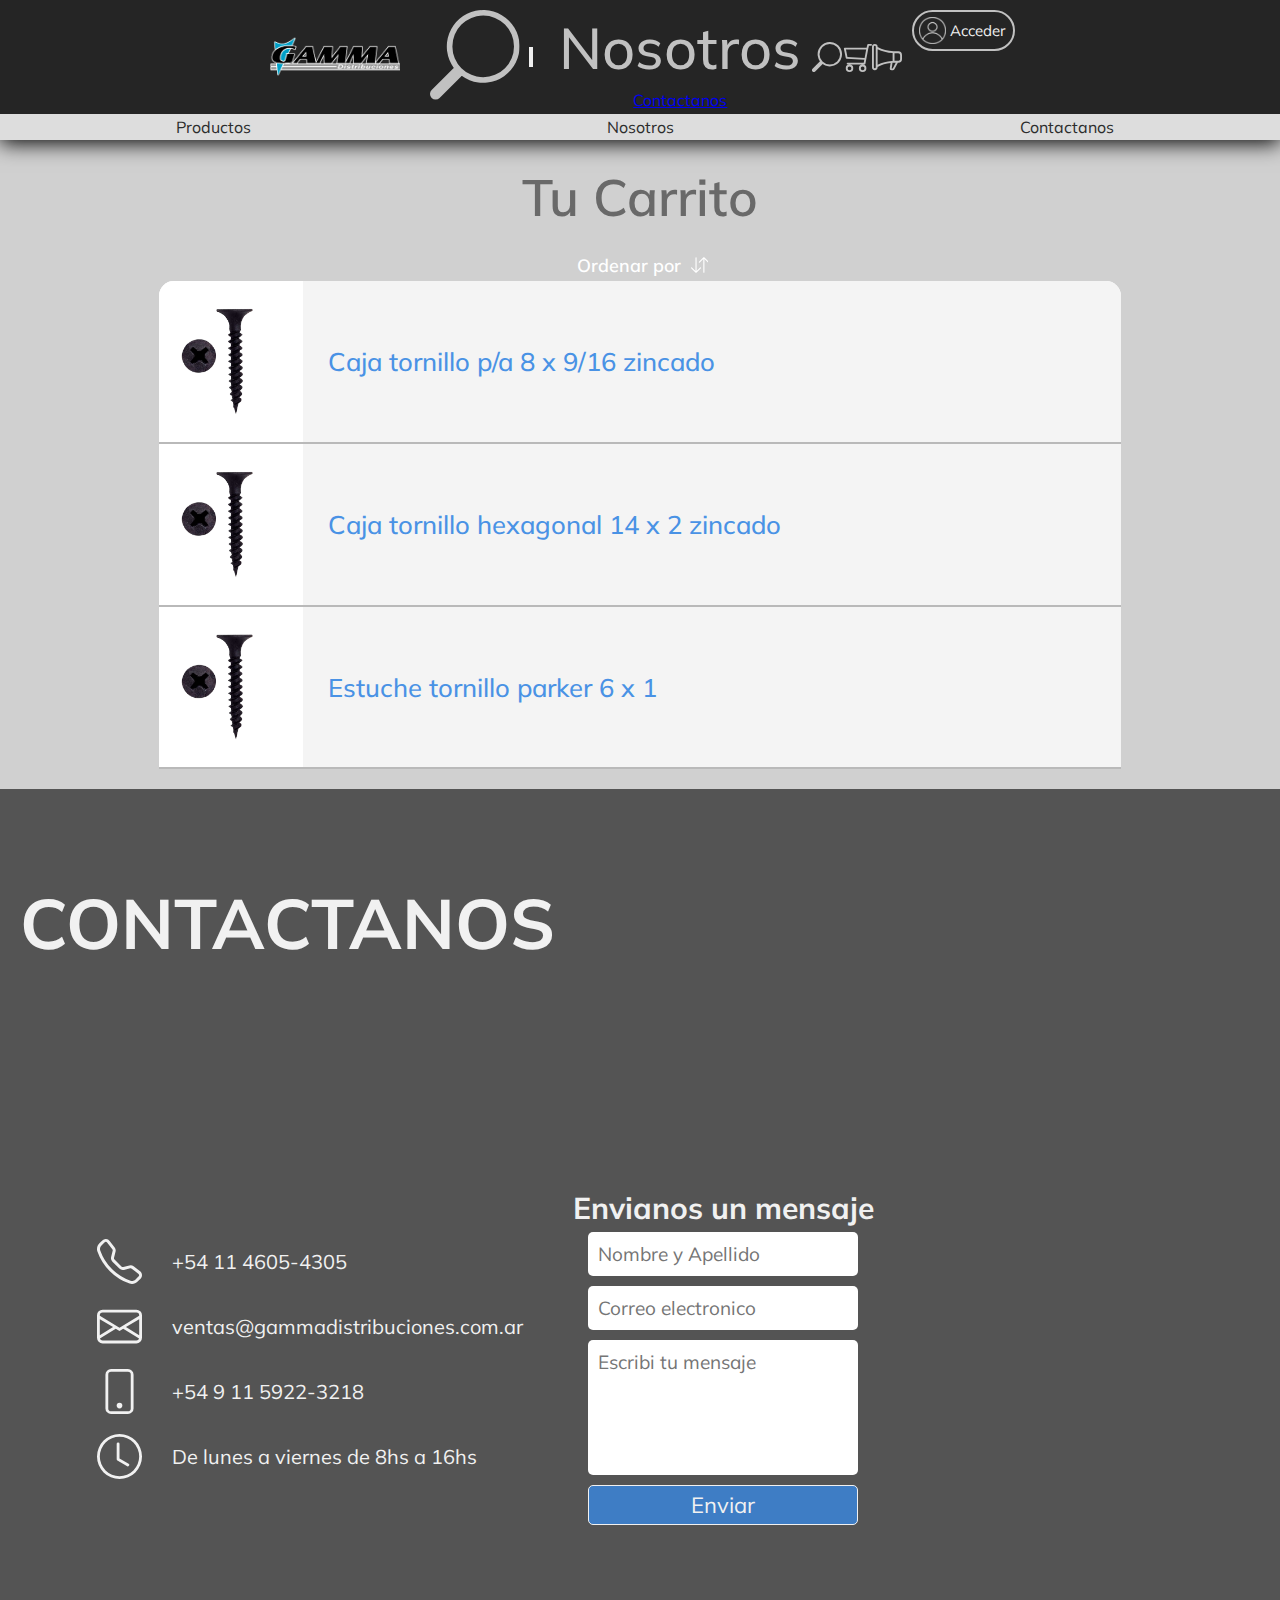
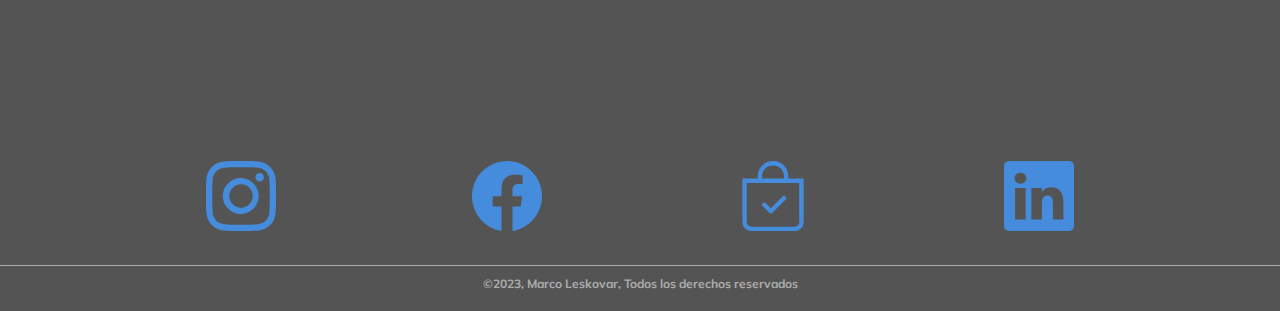
==== views/carrito/carrito.html @ b32c3568 "nuevo repo porque el anterior se bugueo - gitignore, sass, index-tester, nav-sass-small-mobile-v1.0," ====
<!DOCTYPE html>
<html lang="es">
<head>
    <meta charset="UTF-8">
    <meta http-equiv="X-UA-Compatible" content="IE=edge">
    <meta name="viewport" content="width=device-width, initial-scale=1.0">
    <link rel="icon" type="image/x-icon" href="../../imagenes/g.png">
    <link href="https://cdn.jsdelivr.net/npm/bootstrap@5.3.0-alpha2/dist/css/bootstrap.min.css" rel="stylesheet" integrity="sha384-aFq/bzH65dt+w6FI2ooMVUpc+21e0SRygnTpmBvdBgSdnuTN7QbdgL+OapgHtvPp" crossorigin="anonymous">
    <link rel="stylesheet" type="text/css" href="../../css/style.css">
    <title>Tu Carrito</title>
</head>
<body>
    <div id="TuCarrito"></div>
<!-- HEADER = START -->
    <header class="header navbar navbar-expand-lg pt-0 pb-0 col-12 col-sm-12 col-md-12 col-lg-12">
        <div class="header__first container-fluid p-0 col-12 col-lg-12">
            <!-- HEADER-logo = START -->
            <div class="header__first--logo col-6 col-lg-5 me-auto">
                <a class="navbar-brand m-0 p-0" href="../../index.html">
                    <img class="header__first--logo--mini" src="../../imagenes/gborde.png" alt="logo chico">
                    <img class="header__first--logo--full" src="../../imagenes/full_logo.png" alt="logo grande">
                </a>
            </div>
            <!-- HEADER-logo = END -->
            <!-- HEADER-sup = START -->
            <div class="header__first--nav-sup col-6 m-auto">
                <a class="nav-link hover" aria-current="page" href="#">
                    <svg class="header__first--nav-sup--lupa-1" xmlns="http://www.w3.org/2000/svg" fill="currentColor" viewBox="0 0 16 16">
                        <path d="M11.742 10.344a6.5 6.5 0 1 0-1.397 1.398h-.001c.03.04.062.078.098.115l3.85 3.85a1 1 0 0 0 1.415-1.414l-3.85-3.85a1.007 1.007 0 0 0-.115-.1zM12 6.5a5.5 5.5 0 1 1-11 0 5.5 5.5 0 0 1 11 0z"/>
                    </svg>
                </a>
                <button class="navbar-toggler outline-none p-0 border-0" type="button" data-bs-toggle="collapse" data-bs-target="#navbarNav" aria-controls="navbarNav" aria-expanded="false" aria-label="Toggle navigation">
                    <svg class="header__first--nav-supupup--list bi bi-list" xmlns="http://www.w3.org/2000/svg" fill="currentColor" viewBox="0 0 16 16">
                        <path fill-rule="evenodd" d="M2.5 12a.5.5 0 0 1 .5-.5h10a.5.5 0 0 1 0 1H3a.5.5 0 0 1-.5-.5zm0-4a.5.5 0 0 1 .5-.5h10a.5.5 0 0 1 0 1H3a.5.5 0 0 1-.5-.5zm0-4a.5.5 0 0 1 .5-.5h10a.5.5 0 0 1 0 1H3a.5.5 0 0 1-.5-.5z"/>
                    </svg>
                </button>
            </div>
            <!-- HEADER-sup = END -->
            <!-- NAV = START -->
            <nav class="nav collapse navbar-collapse col-12 col-lg-4" id="navbarNav">
            <!-- NAV-items = START -->
                <!-- NAV-login = START -->
                <div class="nav__log nav-item col-sm-12 col-lg-3" id="AccederItem">
                    <a class="nav__log--login" href="#">
                        <button class="nav__log--login--button">
                            <img class="nav__log--login--button--img1" src="../../imagenes/user2_1.png" alt="logo de usuario">
                            <span class="nav__log--login--button--span1">Acceder</span>
                        </button>
                    </a>
                </div>
                <!-- NAV-login = END -->
                <ul class="nav__ul navbar-nav col-12 col-lg-8">
                    <li class="nav__ul--li nav-item container-fluid p-0" id="ProductosItem">
                        <a class="nav-link hover" aria-current="page" href="../productos/productos.html">
                            <svg class="nav__ul--li--svg bi bi-nut" xmlns="http://www.w3.org/2000/svg" fill="currentColor" viewBox="0 0 16 16">
                                <path d="m11.42 2 3.428 6-3.428 6H4.58L1.152 8 4.58 2h6.84zM4.58 1a1 1 0 0 0-.868.504l-3.428 6a1 1 0 0 0 0 .992l3.428 6A1 1 0 0 0 4.58 15h6.84a1 1 0 0 0 .868-.504l3.429-6a1 1 0 0 0 0-.992l-3.429-6A1 1 0 0 0 11.42 1H4.58z"/>
                                <path d="M6.848 5.933a2.5 2.5 0 1 0 2.5 4.33 2.5 2.5 0 0 0-2.5-4.33zm-1.78 3.915a3.5 3.5 0 1 1 6.061-3.5 3.5 3.5 0 0 1-6.062 3.5z"/>
                            </svg>
                            <h4 class="nav__ul--li--subpages">Productos</h4>
                        </a>
                    </li>
                    <li class="nav__ul--li nav-item container-fluid p-0" id="NovedadesItem">
                        <a class="nav-link hover" aria-current="page" href="../novedades/novedades.html">
                            <svg class="nav__ul--li--svg" xmlns="http://www.w3.org/2000/svg" fill="currentColor" viewBox="0 0 16 16">
                                <path d="M13 2.5a1.5 1.5 0 0 1 3 0v11a1.5 1.5 0 0 1-3 0v-.214c-2.162-1.241-4.49-1.843-6.912-2.083l.405 2.712A1 1 0 0 1 5.51 15.1h-.548a1 1 0 0 1-.916-.599l-1.85-3.49a68.14 68.14 0 0 0-.202-.003A2.014 2.014 0 0 1 0 9V7a2.02 2.02 0 0 1 1.992-2.013 74.663 74.663 0 0 0 2.483-.075c3.043-.154 6.148-.849 8.525-2.199V2.5zm1 0v11a.5.5 0 0 0 1 0v-11a.5.5 0 0 0-1 0zm-1 1.35c-2.344 1.205-5.209 1.842-8 2.033v4.233c.18.01.359.022.537.036 2.568.189 5.093.744 7.463 1.993V3.85zm-9 6.215v-4.13a95.09 95.09 0 0 1-1.992.052A1.02 1.02 0 0 0 1 7v2c0 .55.448 1.002 1.006 1.009A60.49 60.49 0 0 1 4 10.065zm-.657.975 1.609 3.037.01.024h.548l-.002-.014-.443-2.966a68.019 68.019 0 0 0-1.722-.082z"/>
                            </svg>
                            <h4 class="nav__ul--li--subpages">Novedades</h4>
                        </a>
                    </li>
                    <li class="nav__ul--li nav-item container-fluid p-0" id="CarritoItem">
                        <a class="nav-link hover" aria-current="page" href="#TuCarrito">
                            <svg class="nav__ul--li--svg" xmlns="http://www.w3.org/2000/svg" fill="currentColor" viewBox="0 0 16 16">
                                <path d="M0 1.5A.5.5 0 0 1 .5 1H2a.5.5 0 0 1 .485.379L2.89 3H14.5a.5.5 0 0 1 .49.598l-1 5a.5.5 0 0 1-.465.401l-9.397.472L4.415 11H13a.5.5 0 0 1 0 1H4a.5.5 0 0 1-.491-.408L2.01 3.607 1.61 2H.5a.5.5 0 0 1-.5-.5zM3.102 4l.84 4.479 9.144-.459L13.89 4H3.102zM5 12a2 2 0 1 0 0 4 2 2 0 0 0 0-4zm7 0a2 2 0 1 0 0 4 2 2 0 0 0 0-4zm-7 1a1 1 0 1 1 0 2 1 1 0 0 1 0-2zm7 0a1 1 0 1 1 0 2 1 1 0 0 1 0-2z"/>
                            </svg>
                            <h4 class="nav__ul--li--subpages">Tu Carrito</h4>
                        </a>
                    </li>
                    <li class="nav__ul--li nav-item container-fluid p-0" id="BusquedaNav">
                        <a class="nav-link hover" aria-current="page" href="#">
                            <svg class="nav__ul--li--svg" xmlns="http://www.w3.org/2000/svg" fill="currentColor" viewBox="0 0 16 16">
                                <path d="M11.742 10.344a6.5 6.5 0 1 0-1.397 1.398h-.001c.03.04.062.078.098.115l3.85 3.85a1 1 0 0 0 1.415-1.414l-3.85-3.85a1.007 1.007 0 0 0-.115-.1zM12 6.5a5.5 5.5 0 1 1-11 0 5.5 5.5 0 0 1 11 0z"/>
                            </svg>
                        </a>
                    </li>
                </ul>
                <!-- NAV-subpaginas = START -->
                <div class="nav__text">
                    <ul class="nav__text__ul m-0 p-0">
                        <li class="nav__text__ul--subpages-text-only" id="NosotrosItem">
                            <a href="../nosotros/nosotros.html">Nosotros</a>
                        </li>
                        <li class="nav__texttt__ul--subpages-text-only" id="ContactanosItem">
                            <a href="#footer-nav">Contactanos</a>
                        </li>
                    </ul>
                </div>
                <!-- NAV-subpaginas = END -->
            <!-- NAV-items = END -->
            </nav>
            <!-- NAV = END  -->
        </div>
        <!-- HEADER-subpaginas-desktop = START -->
        <div class="header__desktop-subpages col-lg-12">
            <ul class="header__desktop-subpages__ul">
                <li class="header__desktop-subpages__ul--li">
                    <a href="../productos/productos.html">Productos</a>
                </li>
                <li class="header__desktop-subpages__ul--li">
                    <a href="../nosotros/nosotros.html">Nosotros</a>
                </li>
                <li class="header__desktop-subpages__ul--li">
                    <a href="#footer-nav">Contactanos</a>
                </li>
            </ul>
        </div>
        <!-- HEADER-subpaginas-desktop = END -->
    </header>
<!-- HEADER = END -->
<!-- MAIN-(carrito) = START -->
    <main class="main-carrito">
        <h1 class="page-main-text">Tu Carrito</h1>
        <div class="main-carrito__list-functions col-lg-10">
            <h4 class="main-carrito__list-functions--text">Ordenar por</h4>
            <svg class="main-carrito__list-functions--img" xmlns="http://www.w3.org/2000/svg" fill="currentColor" class="bi bi-arrow-down-up" viewBox="0 0 16 16">
                <path fill-rule="evenodd" d="M11.5 15a.5.5 0 0 0 .5-.5V2.707l3.146 3.147a.5.5 0 0 0 .708-.708l-4-4a.5.5 0 0 0-.708 0l-4 4a.5.5 0 1 0 .708.708L11 2.707V14.5a.5.5 0 0 0 .5.5zm-7-14a.5.5 0 0 1 .5.5v11.793l3.146-3.147a.5.5 0 0 1 .708.708l-4 4a.5.5 0 0 1-.708 0l-4-4a.5.5 0 0 1 .708-.708L4 13.293V1.5a.5.5 0 0 1 .5-.5z"/>
            </svg>
        </div>
        <!-- SECTION-(carrito) = START -->
        <section class="main-carrito__section col-lg-10">
            <ul class="main-carrito__section__ul">
                <li class="main-carrito__section__ul--li first-carrito-li">
                    <a class="main-carrito__section--ul--li--a" href="#">
                        <h2>Caja tornillo p/a 8 x 9/16 zincado</h2>
                        <img src="../../imagenes/tornillo.png" alt="Foto producto 1">
                    </a>
                </li>
                <li class="main-carrito__section__ul--li">
                    <a class="main-carrito__section--ul--li--a" href="#">
                        <h2>Caja tornillo hexagonal 14 x 2 zincado</h2>
                        <img src="../../imagenes/tornillo.png" alt="Foto producto 2">
                    </a>
                </li>
                <li class="main-carrito__section__ul--li">
                    <a class="main-carrito__section--ul--li--a" href="#">
                        <h2>Estuche tornillo parker 6 x 1</h2>
                        <img src="../../imagenes/tornillo.png" alt="Foto producto 3">
                    </a>
                </li>
            </ul>
        </section>
        <!-- SECTION-(carrito) = END -->
    </main>
<!-- MAIN-(carrito) = END -->
    <!-- FOOTER = START -->
    <div id="footer-nav"></div>
    <footer class="footer">
        <div class="footer__main-text">
            <h3 class="text-center text-lg-start mb-0">CONTACTANOS</h3>
        </div>
        <div class="footer__content container-fluid row">
            <!-- FOOTER-items = START -->
            <div class="footer__content--contact-items container-fluid col-12 col-lg-6">
                <ul class="footer__content--contact-items--ul m-0 p-0">
                    <li class="footer__content--contact-items--ul--li">
                        <svg class="bi bi-telephone" xmlns="http://www.w3.org/2000/svg" fill="currentColor" viewBox="0 0 16 16">
                            <path d="M3.654 1.328a.678.678 0 0 0-1.015-.063L1.605 2.3c-.483.484-.661 1.169-.45 1.77a17.568 17.568 0 0 0 4.168 6.608 17.569 17.569 0 0 0 6.608 4.168c.601.211 1.286.033 1.77-.45l1.034-1.034a.678.678 0 0 0-.063-1.015l-2.307-1.794a.678.678 0 0 0-.58-.122l-2.19.547a1.745 1.745 0 0 1-1.657-.459L5.482 8.062a1.745 1.745 0 0 1-.46-1.657l.548-2.19a.678.678 0 0 0-.122-.58L3.654 1.328zM1.884.511a1.745 1.745 0 0 1 2.612.163L6.29 2.98c.329.423.445.974.315 1.494l-.547 2.19a.678.678 0 0 0 .178.643l2.457 2.457a.678.678 0 0 0 .644.178l2.189-.547a1.745 1.745 0 0 1 1.494.315l2.306 1.794c.829.645.905 1.87.163 2.611l-1.034 1.034c-.74.74-1.846 1.065-2.877.702a18.634 18.634 0 0 1-7.01-4.42 18.634 18.634 0 0 1-4.42-7.009c-.362-1.03-.037-2.137.703-2.877L1.885.511z"/>
                        </svg>
                        <h5 class="m-0">+54 11 4605-4305</h5>
                    </li>
                    <li class="footer__content--contact-items--ul--li">
                        <svg class="bi bi-envelope" xmlns="http://www.w3.org/2000/svg" fill="currentColor" viewBox="0 0 16 16">
                            <path d="M0 4a2 2 0 0 1 2-2h12a2 2 0 0 1 2 2v8a2 2 0 0 1-2 2H2a2 2 0 0 1-2-2V4Zm2-1a1 1 0 0 0-1 1v.217l7 4.2 7-4.2V4a1 1 0 0 0-1-1H2Zm13 2.383-4.708 2.825L15 11.105V5.383Zm-.034 6.876-5.64-3.471L8 9.583l-1.326-.795-5.64 3.47A1 1 0 0 0 2 13h12a1 1 0 0 0 .966-.741ZM1 11.105l4.708-2.897L1 5.383v5.722Z"/>
                        </svg>
                        <h5 class="m-0">ventas@gammadistribuciones.com.ar</h5>
                    </li>
                    <li class="footer__content--contact-items--ul--li">
                        <svg class="bi bi-phone" xmlns="http://www.w3.org/2000/svg" fill="currentColor" viewBox="0 0 16 16">
                            <path d="M11 1a1 1 0 0 1 1 1v12a1 1 0 0 1-1 1H5a1 1 0 0 1-1-1V2a1 1 0 0 1 1-1h6zM5 0a2 2 0 0 0-2 2v12a2 2 0 0 0 2 2h6a2 2 0 0 0 2-2V2a2 2 0 0 0-2-2H5z"/>
                            <path d="M8 14a1 1 0 1 0 0-2 1 1 0 0 0 0 2z"/>
                        </svg>
                        <h5 class="m-0">+54 9 11 5922-3218</h5>
                    </li>
                    <li class="footer__content--contact-items--ul--li">
                        <svg class="bi bi-clock" xmlns="http://www.w3.org/2000/svg" fill="currentColor" viewBox="0 0 16 16">
                            <path d="M8 3.5a.5.5 0 0 0-1 0V9a.5.5 0 0 0 .252.434l3.5 2a.5.5 0 0 0 .496-.868L8 8.71V3.5z"/>
                            <path d="M8 16A8 8 0 1 0 8 0a8 8 0 0 0 0 16zm7-8A7 7 0 1 1 1 8a7 7 0 0 1 14 0z"/>
                        </svg>
                        <h5 class="m-0">De lunes a viernes de 8hs a 16hs</h5>
                    </li> 
                </ul>
            </div>
            <!-- FOOTER-items = END -->
            <!-- FOOTER-form = START -->
            <div class="footer__form col-12 col-lg-5">
                <h4>Envianos un mensaje</h4>
                <form class="footer__form--formulario" action="#">
                    <input type="text" placeholder="Nombre y Apellido" required="required">
                    <input type="email" placeholder="Correo electronico" required="required">
                    <textarea placeholder="Escribi tu mensaje" required="required"></textarea>
                    <input type="submit" value="Enviar">
                </form>
            </div>
            <!-- FOOTER-form = END -->
            <!-- FOOTER-map = START -->
            <div class="footer__map col-12 col-md-10 col-lg-10">
                <iframe src="https://www.google.com/maps/embed?pb=!1m18!1m12!1m3!1d3284.01671327685!2d-58.383759084858994!3d-34.60373888045956!2m3!1f0!2f0!3f0!3m2!1i1024!2i768!4f13.1!3m3!1m2!1s0x4aa9f0a6da5edb%3A0x11bead4e234e558b!2sObelisco!5e0!3m2!1ses!2sar!4v1677312563394!5m2!1ses!2sar" allowfullscreen="" loading="lazy" referrerpolicy="no-referrer-when-downgrade"></iframe>
            </div>
            <!-- FOOTER-map = END -->
            <!-- FOOTER-redes = START -->
            <div class="footer__redes col-12 col-md-12 col-lg-4">
                <ul class="footer__redes--ul ps-0">
                    <li class="footer__redes--ul--li">   
                        <a href="https://www.instagram.com/" target="_blank">
                            <svg class="bi bi-instagram" xmlns="http://www.w3.org/2000/svg" fill="currentColor" viewBox="0 0 16 16">
                                <path d="M8 0C5.829 0 5.556.01 4.703.048 3.85.088 3.269.222 2.76.42a3.917 3.917 0 0 0-1.417.923A3.927 3.927 0 0 0 .42 2.76C.222 3.268.087 3.85.048 4.7.01 5.555 0 5.827 0 8.001c0 2.172.01 2.444.048 3.297.04.852.174 1.433.372 1.942.205.526.478.972.923 1.417.444.445.89.719 1.416.923.51.198 1.09.333 1.942.372C5.555 15.99 5.827 16 8 16s2.444-.01 3.298-.048c.851-.04 1.434-.174 1.943-.372a3.916 3.916 0 0 0 1.416-.923c.445-.445.718-.891.923-1.417.197-.509.332-1.09.372-1.942C15.99 10.445 16 10.173 16 8s-.01-2.445-.048-3.299c-.04-.851-.175-1.433-.372-1.941a3.926 3.926 0 0 0-.923-1.417A3.911 3.911 0 0 0 13.24.42c-.51-.198-1.092-.333-1.943-.372C10.443.01 10.172 0 7.998 0h.003zm-.717 1.442h.718c2.136 0 2.389.007 3.232.046.78.035 1.204.166 1.486.275.373.145.64.319.92.599.28.28.453.546.598.92.11.281.24.705.275 1.485.039.843.047 1.096.047 3.231s-.008 2.389-.047 3.232c-.035.78-.166 1.203-.275 1.485a2.47 2.47 0 0 1-.599.919c-.28.28-.546.453-.92.598-.28.11-.704.24-1.485.276-.843.038-1.096.047-3.232.047s-2.39-.009-3.233-.047c-.78-.036-1.203-.166-1.485-.276a2.478 2.478 0 0 1-.92-.598 2.48 2.48 0 0 1-.6-.92c-.109-.281-.24-.705-.275-1.485-.038-.843-.046-1.096-.046-3.233 0-2.136.008-2.388.046-3.231.036-.78.166-1.204.276-1.486.145-.373.319-.64.599-.92.28-.28.546-.453.92-.598.282-.11.705-.24 1.485-.276.738-.034 1.024-.044 2.515-.045v.002zm4.988 1.328a.96.96 0 1 0 0 1.92.96.96 0 0 0 0-1.92zm-4.27 1.122a4.109 4.109 0 1 0 0 8.217 4.109 4.109 0 0 0 0-8.217zm0 1.441a2.667 2.667 0 1 1 0 5.334 2.667 2.667 0 0 1 0-5.334z"/>
                            </svg>
                        </a>
                    </li>
                    <li class="footer__redes--ul--li">
                        <a href="https://es-la.facebook.com/" target="_blank">
                            <svg class="bi bi-facebook" xmlns="http://www.w3.org/2000/svg" fill="currentColor" viewBox="0 0 16 16">
                                <path d="M16 8.049c0-4.446-3.582-8.05-8-8.05C3.58 0-.002 3.603-.002 8.05c0 4.017 2.926 7.347 6.75 7.951v-5.625h-2.03V8.05H6.75V6.275c0-2.017 1.195-3.131 3.022-3.131.876 0 1.791.157 1.791.157v1.98h-1.009c-.993 0-1.303.621-1.303 1.258v1.51h2.218l-.354 2.326H9.25V16c3.824-.604 6.75-3.934 6.75-7.951z"/>
                            </svg>
                        </a>
                    </li>
                    <li class="footer__redes--ul--li">
                        <a href="https://www.mercadolibre.com.ar/" target="_blank">
                            <svg class="bi bi-bag-check" xmlns="http://www.w3.org/2000/svg" fill="currentColor" viewBox="0 0 16 16">
                                <path fill-rule="evenodd" d="M10.854 8.146a.5.5 0 0 1 0 .708l-3 3a.5.5 0 0 1-.708 0l-1.5-1.5a.5.5 0 0 1 .708-.708L7.5 10.793l2.646-2.647a.5.5 0 0 1 .708 0z"/>
                                <path d="M8 1a2.5 2.5 0 0 1 2.5 2.5V4h-5v-.5A2.5 2.5 0 0 1 8 1zm3.5 3v-.5a3.5 3.5 0 1 0-7 0V4H1v10a2 2 0 0 0 2 2h10a2 2 0 0 0 2-2V4h-3.5zM2 5h12v9a1 1 0 0 1-1 1H3a1 1 0 0 1-1-1V5z"/>
                            </svg>
                        </a>
                    </li>
                    <li class="footer__redes--ul--li">
                        <a href="https://ar.linkedin.com/" target="_blank">
                            <svg class="bi bi-linkedin" xmlns="http://www.w3.org/2000/svg" fill="currentColor" viewBox="0 0 16 16">
                                <path d="M0 1.146C0 .513.526 0 1.175 0h13.65C15.474 0 16 .513 16 1.146v13.708c0 .633-.526 1.146-1.175 1.146H1.175C.526 16 0 15.487 0 14.854V1.146zm4.943 12.248V6.169H2.542v7.225h2.401zm-1.2-8.212c.837 0 1.358-.554 1.358-1.248-.015-.709-.52-1.248-1.342-1.248-.822 0-1.359.54-1.359 1.248 0 .694.521 1.248 1.327 1.248h.016zm4.908 8.212V9.359c0-.216.016-.432.08-.586.173-.431.568-.878 1.232-.878.869 0 1.216.662 1.216 1.634v3.865h2.401V9.25c0-2.22-1.184-3.252-2.764-3.252-1.274 0-1.845.7-2.165 1.193v.025h-.016a5.54 5.54 0 0 1 .016-.025V6.169h-2.4c.03.678 0 7.225 0 7.225h2.4z"/>
                            </svg>
                        </a>
                    </li>
                </ul>
            </div>
            <!-- FOOTER-redes = END -->
        </div>
        <!-- FOOTER-desc = START -->
        <div class="footer__desc">
            <h6>©2023, Marco Leskovar, Todos los derechos reservados</h6>
        </div>
        <!-- FOOTER-desc = END -->
    </footer>
<!-- FOOTER = END -->
<!-- SCRIPTS = START -->
    <script src="https://cdn.jsdelivr.net/npm/bootstrap@5.3.0-alpha2/dist/js/bootstrap.bundle.min.js" integrity="sha384-qKXV1j0HvMUeCBQ+QVp7JcfGl760yU08IQ+GpUo5hlbpg51QRiuqHAJz8+BrxE/N" crossorigin="anonymous"></script>
<!-- SCRIPTS = END -->
</body>
</html>
---- css/style.css ----
/* CONFIGURACION GENERAL */
@import url('https://fonts.googleapis.com/css2?family=Mulish:wght@200;300;400;500;600;700;800;900;1000&display=swap');

*{
   font-family: 'Mulish', sans-serif;
   padding: 0;
   margin: 0;
   box-sizing: border-box;
}
/* ---- */

html{
   font-size: 62,5%;
   scroll-behavior: smooth;
   overflow-x: hidden;
}
/* ---- */

#inicio, #productos, #novedades, #carrito, #nosotros{
   z-index: -1000;
}

/* ---- */

 /* HEADER = START */
.header{
   width: 100%;
   background-color: rgb(37, 37, 37);
   box-shadow: 0px 3px 20px 0px rgb(0, 0, 0);
   overflow: hidden;
   display: flex;
   flex-direction: row;
   position: sticky;
   top: 0;
   left: 0;
   align-items: center;
   justify-content: center;
}

.header__first{
   display: flex;
   flex-direction: row;
   overflow: hidden;
}

/* HEADER-logo = START */
.header__first--logo{
   align-content: center;
   padding: 10px 15px;
}

.header__first--logo--full{
   width: 300px;
   height: auto;
   display: none;
}
.header__first--logo--full:hover{
   transform:scale(1.03);
}

   .header__first--logo--mini{
      width: 9vw;
      height: auto;
   }
   .header__first--logo--mini:hover {
      transform:scale(1.02);
   }
/* HEADER-logo = END */

/* HEADER-sup = START */
.header__first--nav-sup{
   padding: 10px 15px;
   display: flex;
   align-items: center;
   justify-content: end;
   overflow: hidden;
}

   .header__first--nav-sup--lupa-1{
      width: 9vw;
      margin-right: 10px;
      background-color: transparent;
      text-decoration: none;
      transform: scaleX(-1);
      cursor: pointer;
   }
   .header__first--nav-sup--lupa-1:hover{
      transform:scale(1.1) scaleX(-1);
   }

      .header__first--nav-sup--lupa-1 path{
         color: rgb(193, 193, 193);
      }

         .header__first--nav-sup--list{
            width: 11vw;
            height: auto;
            color: rgb(193, 193, 193);
         }
/* HEADER-sup = END */

/* NAV = START */
.nav{
   background-color: rgb(37, 37, 37);
   text-align: center;
   justify-content: center;
   overflow: hidden;
   display: flex;
   z-index: 4900;
}

/* NAV-items = START */
.nav__ul{
   display: flex;
   flex-direction: column;
   padding: 7px 15px;
   justify-items: center;
   justify-content: center;
   align-items: center;
   overflow: hidden;
}

   .nav__ul--li{
      width: 100%;
      padding: 0;
      margin: 4px;
      background-color: rgb(132, 132, 132);
      border-radius: 10px;
      text-decoration: none;
      list-style: none;
      cursor: pointer;
   }
   .nav__ul--li:hover{
      background-color: rgb(54, 110, 174);
      transform:scale(1.03);
   }
   .nav__ul--li:hover h4{
      font-weight: 800;
      color: rgb(193, 193, 193);
   }
   .nav__ul--li:hover path{
      color: rgb(193, 193, 193);
   }
   
      .nav__ul--li--svg{
         width: 13vw;
         height: auto;
         transform: scaleX(-1);
      }
      
         .nav__ul--li--svg path{
            color: rgb(193, 193, 193);
         }

            .nav__ul--li--subpages{
               align-items: center;
               font-size: 4vw;
               margin: 20px;
               color: rgb(193, 193, 193);
               display: none;
            } 
/* NAV-items = END */   

/* NAV-id = START */
#BusquedaNav{
   display: none;
}
#ProductosNav{
   display: none;
}
#NosotrosNav{
   display: none;
}
#ContactanosNav{
   display: none;
}
/* NAV-id = END */

/* NAV-login = START */
.nav__log{
   display: flex;
   padding: 0;
   margin: 4px;
   background-color: transparent;
   overflow: hidden;
}

   .nav__log--login{
      text-decoration: none;
   }
   
      .nav__log--login--button{
         padding: 2px;
         margin: 0;
         border: 2px solid rgb(193, 193, 193);
         border-radius: 100px;
         background-color: transparent;
         align-items: center;
         justify-content: center;
         display: flex;
         cursor: pointer;
      }

      .nav__log--login--button:hover{
         background-color: rgb(54, 110, 174);
      }
      .nav__log--login--button:hover span{
         font-weight: 800;
      }

         .nav__log--login--button--img1{
            width: 14vw;
            padding: 3px 0 3px 3px;
            margin-right: 4px;
         }

            .nav__log--login--button--span1{
               font-size: 6vw;
               font-weight: 700;
               padding-right: 4px;
               color: rgb(241, 241, 241);
               text-align: center;
               text-decoration: none;
            }
            .nav__log--login--button:active span{
               text-decoration: underline;
            }
/* NAV-login = END */

/* NAV-subpaginas = START */
.nav__text{
   margin: 4px;
}

.nav__text__ul{
   list-style: none;
}
.nav__text__ul--subpages-text-only{
   width: 100%;
   padding: 7px;
   text-decoration: none;
   }

      .nav__text__ul--subpages-text-only a{
         font-size: 6vw;
         font-weight: 500;
         color: rgb(193, 193, 193);
         display: inline;
         text-decoration: none;
      }

         .nav__text__ul--subpages-text-only:hover a{
            color: rgb(54, 110, 174);
            text-decoration: underline;
            transform:scale(1.04)
         }
/* NAV-subpaginas = END */

/* HEADER-subpaginas-desktop = START */
.header__desktop-subpages{
   display: none;
}
/* HEADER-subpaginas-desktop = END */
/* NAV = END */
/* HEADER = END */

/* ----------------INDEX=START----------------- */
/* MAIN-(index) = START */
.main-index{
   width: 100vw;
   height: 100vh;
   justify-content: center;
   align-content: center;
   align-items: center;
   text-align: center;
   flex-direction: column;
   z-index: -1000;
   overflow: hidden;
}

   .main-index__bg{
      width: 100%;
      height: 100%;
      background-image: url(../imagenes/deposito.jpg);
      background-size: cover;
      background-position: center center;
      background-repeat: no-repeat;
      background-attachment: fixed;
      filter: brightness(0.8) blur(3px);
      overflow: hidden;
   }

      .main-index__text{
         width: 100%;
         height: 100%;
         padding: 5px;
         text-align: center;
         display: flex;
         justify-content: center;
         position:absolute;
         top: 10%;
         left: 0;
         align-items: center;
      }

         .main-index__text h1{
            font-size: 13vw;
            font-weight: 800;
            color: rgb(210, 210, 210);
         }
/* MAIN-(index) = END */

/* SECTION-1-(index) = START */
.section-1-index{
   width: 100%;
   height: auto;
   padding: 10px 30px 10px 30px;
   background-color: rgb(208, 208, 208);
   display: flex;
   z-index: 15000;
   justify-content: center;
   text-align: center;
   align-items: center;
   flex-direction: column;
   overflow: hidden;
}

   .section-1-index__text{
      font-weight: 600;
      font-size: 10vw;
      margin: 15px 0 10px 0px;
      color: rgb(54, 110, 174);
   }

      .section-1-index__article-1{
         height: auto;
         display: flex;
         justify-content: center;
         flex-direction: row;
         flex-wrap: wrap;
      }

         .section-1-index__article-1--figure{
            height: auto;
            margin: 10px;
            background-color: rgb(255, 255, 255);
            border-radius: 5px;
            border: 2px solid rgb(142, 142, 142);
            display: flex;
            justify-content: center;
            align-content: center ;
            flex-direction: column;
            cursor: pointer;
         }
         .section-1-index__article-1--figure:active{
            box-shadow: 0px 3px 20px 0px rgb(0, 0, 0);
         }

            .section-1-index__article-1--figure--img{
               width: 90%;
            }

            .section-1-index__article-1--figure--figcap{
               font-size: 6vw;
               font-weight: 700;
               padding-top: 5px;
               color: rgb(54, 110, 174);
               border-top: 1px solid rgb(54, 110, 174);
               text-align: center;
               position: relative;
               top: -10px;
            }

.section-1-index div{
   margin: 10px 0 10px 0;
}

   .section-1-index div a{
      margin-bottom: 5px;
      font-size: 5.5vw;
      color: rgb(110, 110, 110);
      text-decoration: none;
   }
   .section-1-index div a:hover{
      color: rgb(74, 74, 74);
   }
   .section-1-index div a:active{
      text-decoration: underline;
   }
/* SECTION-1-(index) = END */
/* ----------------INDEX=END----------------- */

/* FOOTER = START */
.footer{
   width: 100%;
   height: auto;
   padding: 20px 0px 10px 0px;
   background-color: rgb(84, 84, 84);
   display: flex;
   justify-content: center;
   flex-wrap: wrap;
   overflow: hidden;
}

   .footer__main-text{
      width: 100%;
      height: auto;
      padding: 10px;
      color: rgb(241, 241, 241);
   }

      .footer__main-text h3{
         font-size: 11vw;
         font-weight: 700;
         padding: 10px;
      }

         .footer__content{
            width: 100%;
            height: auto;
            justify-content: center;
            align-content: center;
            display: flex;
            flex-wrap: wrap;
         }

/* FOOTER-items = START */
.footer__content--contact-items{
   margin: 20px;
   height: auto;
   display: flex;
   justify-content: center;
}

   .footer__content--contact-items--ul{
      height: auto;
      display: flex;
      flex-direction: column;
      justify-content: center;
   }

      .footer__content--contact-items--ul--li{
         width: auto;
         height: auto;
         padding: 10px;
         list-style: none;
         display: flex;
         flex-direction: row;
         justify-content: start;
         align-items: center;
      }

         .footer__content--contact-items--ul--li svg{
            width: 11vw;
            margin-right: 20px;
            height: auto;
            color: rgb(241, 241, 241);
         }

            .footer__content--contact-items--ul--li h5{
               font-size: 4.5vw;
               font-weight: 400;
               margin-left: 10px;
               color: rgb(241, 241, 241);
            }  
/* FOOTER-items = END */

/* FOOTER-form = START */
.footer__form{
   margin: 20px;
   height: auto;
   display: flex;
   flex-direction: column;
   align-items: center;
   text-align: center;
}

   .footer__form h4{
      font-size: 5.5vw;
      font-weight: 700;
      color: rgb(241, 241, 241);
   }

      .footer__form--formulario{
         width: 90%;
         height: auto;
         display: flex;
         flex-direction: column;
         align-items: center;
      }

input[type="text"], input[type="email"], textarea{
   font-size: 5vw;
   padding: 10px;
   margin: 5px;
   border: none;
   border-radius: 5px;
   width: 100%;
}

   textarea{
      height: 15vh;
      resize: none;
   }

      input[type="submit"]{
         width: 100%;
         height: auto;
         font-size: 5.5vw;
         padding: 5px 20px;
         margin: 5px;
         color: rgb(241, 241, 241) ;
         background-color: rgb(62, 125, 197);
         border: 1px solid rgb(241, 241, 241);
         border-radius: 5px;
         cursor: pointer;
      }
      input[type="submit"]:hover{
         background-color: rgb(49, 104, 166);
      }
/* FOOTER-form = END */

/* FOOTER-map = START */
.footer__map{
   height: auto;
   padding: 10px;
}
   .footer__map iframe{
      width: 100%;
      height: 80vh;
      border: none;
   }
/* FOOTER-map = END */

/* FOOTER-redes = START */
.footer__redes{
   width: 100%;
   margin: 20px;
   display: flex;
}

   .footer__redes--ul{
      width: 100%;
      list-style: none;
      display: flex;
      justify-content: space-around;
      align-items: center;
   }

      .footer__redes--ul--li{
         display: flex;
         flex-direction: row;
         padding: 10px;
         justify-content: space-between;
      }

         .footer__redes--ul--li a svg{
            width: 12vw;
            color: rgb(70, 140, 221);
            height: auto;
         }
/* FOOTER-redes = END */

/* FOOTER-desc = START */
.footer__desc{
   width: 100%;
   padding: 10px;
   border-top: 1px solid rgb(172, 172, 172);
   display: flex;
   justify-content: center;
   align-items: center;
}

   .footer__desc h6{
      font-size: 3vw;
      margin: 0px;
      color: rgb(172, 172, 172);
   }
/* FOOTER-desc = END */
/* FOOTER = END */


/* ----------------NOSOTROS=START----------------- */
/* MAIN-(nosotros) = START */
.main-nosotros{
   justify-content: center;
   display: flex;
   flex-direction: column;
   overflow: hidden;
   background-color: rgb(208, 208, 208);
}

   .page-main-text{
      width: 100%;
      padding: 25px 20px 20px 20px;
      margin: 0;
      text-align: center;
      align-items: center;
      font-size: 12vw;
      font-weight: 600;
      color: rgb(105, 105, 105);
   }

/* SECTION-(nosotros) = START */
.main-nosotros__section{
display: flex;
flex-direction: column;
}
/* ARTICLE-(nosotros)-1 = START */
.main-nosotros__section--article{
   width: 100%;
   padding: 20px;
   justify-content: center;
   align-items: center;
   text-align: center;
   display: flex;
   flex-direction: column;
}

   .main-nosotros__section--article--image{
      width: 100%;
      padding: 5px;
   }

      .main-nosotros__section--article--text{
         width: 100%;
         font-size: 4vw;
         font-weight: 500;
         padding: 5px;
         margin: 0;
      }
/* ARTICLE-(nosotros)-1 = END */
/* SECTION-(nosotros) = END */

/* FUNDADORES-(nosotros) = START */
.main-nosotros__founders{
   width: 100%;
   padding: 10px;
   display: flex;
   flex-direction: column;
   justify-content: center;
   align-items: center;
}

   .main-nosotros__founders--div{
      width: 100%;
      padding: 20px;
      display: flex;
      flex-direction: column;
      justify-content: center;
      text-align: center;
      align-items: center;
   }

      .main-nosotros__founders--div--img{
         width: 60%;
      }

         .main-nosotros__founders--div--name{
            color: rgb(54, 110, 174);
            font-size: 7vw;
            font-weight: 600;
            padding: 5px;
            margin: 0;
         }

            .main-nosotros__founders--div--position{
               color: rgb(104, 104, 104);
               font-weight: 400;
               font-size: 5vw;
               padding: 0;
               margin: 0;
            }
/* FUNDADORES-(nosotros) = END */
/* MAIN-(nosotros) = END */
/* ----------------NOSOTROS=END----------------- */


/* ----------------PRODUCTOS=START----------------- */
/* 
      Toda la configuracion la hice primero version desktop asi que esta en
                     "@media (min-width:982px)"
*/
/* ----------------PRODUCTOS=END----------------- */


/* ----------------NVEDADES=START----------------- */
/* 
      Toda la configuracion la hice primero version desktop asi que esta en
                     "@media (min-width:982px)"
*/
/* ----------------NOVEDADES=END----------------- */


/* ----------------CARRITO=START----------------- */
/* 
      Toda la configuracion la hice primero version desktop asi que esta en
                     "@media (min-width:982px)"
*/
/* ----------------CARRITO=END----------------- */


/* BREAKPOINTS - START*/
/* BREAKPOINT-SM = START*/
@media (min-width:576px){
/* ALL-PAGES = START */

   /* HEADER = START */
   .header__first--nav-sup--lupa-1{
      width: 8vw;
   }

      .header__first--nav-sup--list{
         width: 10vw;
      }

         .header__first--logo--mini{
            width: 8vw;
         }

   .nav__log{
      justify-content: center;
   }

      .nav__log--login--button--img1{
         width: 11vw;
      }

         .nav__log--login--button--span1{
            font-size: 5vw;
         }

            .nav__ul{
               flex-direction: row; 
            }

               .nav__ul--li{
                  width: 100%;
                  padding: 20px 30px;
               }

                  .nav__ul--li--svg{
                     width: 10vw;
                  }

                     .nav__text__ul--subpages-text-only a{
                        font-size: 4.5vw;
                     }
   /* HEADER = END */

   /* FOOTER = START */
   input[type="text"], input[type="email"], textarea{
      font-size: 4vw;
   }

      input[type="submit"]{
         font-size: 5vw;
      }
   /* FOOTER = END */

/* ALL-PAGES = END */

/* ----------------INDEX=START----------------- */
   .main-index__text h1{
      font-size: 11vw;
   }
   .section-1-index__text{
      font-size: 9.5vw;
   }

      .section-1-index__article-1--figure--figcap{
         font-size: 5.5vw;
      }

         .section-1-index div a{
            font-size: 5vw;
         }
/* ----------------INDEX=END----------------- */

/* ----------------NOSOTROS=START----------------- */
   .page-main-text{
      font-size: 11vw;
   }

      .main-nosotros__section--article--image{
         width: 110%;
      }
/* ----------------NOSOTROS=END----------------- */
}
/* BREAKPIOINT-SM = END */


/* BREAKPOINT-MD = START */
@media (min-width: 768px){
/* ALL-PAGES = START */

   /* HEADER = START */
   .header__first--logo--mini{
      display: none;
   }

      .header__first--logo--full{
         width: 27vw;
         display: flex;
      }

         .header__first--nav-sup--lupa-1{
            width: 7vw;
         }

            .header__first--nav-sup--list{
               width: 9vw;
            }

   .nav__log{
      margin: 10px;
   }

      .nav__log--login--button--img1{
         width: 9vw;
      }

         .nav__log--login--button--span1{
            font-size: 4vw;
            padding-right: 6px;
         }

            .nav__ul{
               flex-direction: column;
            }

               .nav__ul--li{
                  margin: 10px;
                  padding: 0px;
               }

                  .nav__ul--li--svg{
                     width: 9vw;
                  }

                     .nav__ul--li a{
                        display: flex;
                        text-align: center;
                        align-items: center;
                        justify-content: center;
                     }

                        .nav__ul--li--subpages{
                           margin: 10px;
                           display: flex;
                        }
   /* HEADER = END */

   /* FOOTER = START  */
   .footer__main-text h3{
      font-size: 9.5vw;
   }

      .footer__content--contact-items--ul--li svg{
         width: 9vw;
      }

         .footer__content--contact-items--ul--li h5{
            font-size: 3.5vw;
         }

            input[type="text"], input[type="email"], textarea{
               font-size: 3.5vw;
            }

               input[type="submit"]{
                  font-size: 4vw;
               }

                  .footer__redes--ul--li a svg{
                     width: 9vw;
                  }
   /* FOOTER = END */
/* ALL-PAGES = END */

/* ----------------INDEX=START----------------- */
   .main-index__text h1{
      font-size: 9.5vw;
   }

      .section-1-index__text{
         font-size: 8vw;
      }

         .section-1-index__article-1--figure--figcap{
            font-size: 5vw;
         }
/* ----------------INDEX=END----------------- */

/* ----------------NOSOTROS=START----------------- */
   .page-main-text{
      font-size: 10vw;
   }

      .main-nosotros__section--article--image{
         width: 85%;
      }

         .main-nosotros__founders{
            width: 100%;
            flex-direction: row;
         }

            .main-nosotros__founders--div{
               width: 33%;
            }

               .main-nosotros__founders--div--img{
                  width: 100%;
               }

                  .main-nosotros__founders--div--name{
                     font-size: 4.5vw;
                  }

                     .main-nosotros__founders--div--position{
                        font-size: 3vw;
                     }
/* ----------------NOSOTROS=END----------------- */
}
/* BREAKPOINT-MD = END */


/* BREAKPOINT-LG = START */
@media (min-width: 992px){
/* ALL-PAGES = START */
   /* HEADER = START */
   .header{
      display: flex;
      flex-direction: column;
   }

      .header__first{
         display: flex;
         flex-direction: row;
      }

         .header__first--logo--full{
            width: 130px;
         }

            .header__first--nav-supupup{
               display: none;
            }

   .nav{
      display: flex;
      flex-direction: row-reverse;
      justify-content: end;
   }

      .nav__log{
         width: auto;
         display: flex;
         flex-direction: row;
         justify-content: end;
      }

         .nav__log--login--button--img1{
            width: 30px;
         }

            .nav__log--login--button--span1{
               font-weight: 400;
               font-size: 15px;
               padding-right: 6px;
            }

               .navbar-expand-lg .navbar-nav {
                  flex-direction: row-reverse;
               }

                  .nav__ul{
                     padding: 0;
                     display: flex;
                     width: auto;
                  }

                     .nav__ul--li{
                        width: auto;
                        background-color: transparent;
                        margin: 0;
                        padding: 0;
                     }

                        .nav__ul--li:hover{
                           background-color: transparent;
                        }

                           .nav__ul--li--svg{
                              width: 30px;
                           }

                              .nav__ul--li--svg path{
                                 color: rgb(193, 193, 193);
                              }
                              .nav__ul--li:hover path{
                                 color: rgb(54, 110, 174);
                                 transform:scale(1.03);
                              }

                                 .nav__ul--li a{
                                    display: flex;
                                    text-align: center;
                                    align-items: center;
                                    justify-content: center;
                                 }

                                    .nav__ul--li--subpages{
                                       display: none;
                                    }

   #ProductosItem{
      display: none;
   }

   #BusquedaNav{
      display: flex;
   }

   .nav__textttt{
      display: none;
   }

      .header__desktop-subpages{
         width: 100%;
         display:flex;
         background: rgb(221, 221, 221);
         justify-content: center;
         align-items: center;
      }

         .header__desktop-subpages__ul{
            width: 100%;
            padding: 0;
            margin: 0;
            display: flex;
            list-style: none;
            justify-content: space-around;
            align-items: center;
         }

            .header__desktop-subpages__ul--li{
               padding: 3px;
               text-align:center ;
               width: 100%;
            }
            .header__desktop-subpages__ul--li:hover{  
               background-color: rgb(158, 158, 158);
               padding: 0;
            }

               .header__desktop-subpages__ul--li a{
                  display: block;
                  font-size: 16px;
                  color: rgb(44, 44, 44);
                  text-decoration: none;
               }

                  .header__desktop-subpages__ul--li:hover a{
                     font-size: 18px;
                  }
   /* HEADER = END */

   /* FOOTER = START */
   #footer-nav{
      width: 100%;
      height: 50px;
      background-color: rgb(84, 84, 84);
   }
      .footer__main-text h3{
         font-size: 70px;
      }

         .footer__content--contact-items{
            align-items: center;
            justify-content: start;
         }
            .footer__content--contact-items--ul--li svg{
               width: 45px;
            }

               .footer__content--contact-items--ul--li h5{
                  font-size: 20px;
               }

                  .footer__form{
                     align-content: start;
                     justify-content: center;
                  }

                     .footer__form h4{
                        font-size: 30px;
                     }

                        input[type="text"], input[type="email"], textarea{
                           font-size: 19px;
                        }

                           input[type="submit"]{
                              font-size: 22px;
                           }

                              .footer__redes{
                                 margin: 20px;
                                 display: flex;
                              }

                                 .footer__redes--ul{
                                    justify-content: space-evenly;
                                 }
                                    .footer__redes--ul--li a svg{
                                       width: 70px;
                                    }

                                       .footer__desc h6{
                                          font-size: 12px;
                                       }
   /* FOOTER = END */
/* ALL-PAGES = END */

/* ----------------INDEX=STAR----------------- */
   .main-index__text h1{
      font-size: 5.5vw;
      font-weight: 800;
      color: rgb(210, 210, 210);
   }

   #ProDest{
      width: 100%;
      height: 80px;
      background-color: rgb(208, 208, 208);
   }

   .section-1-index__text{
      font-weight: 700;
      font-size: 5vw;
      margin: 15px 0 10px 0px;
   }

      .section-1-index__article-1--figure{
         justify-content: center;
      }
         .section-1-index__article-1--figure:hover{
            box-shadow: 0px 0px 20px 0px rgb(0, 0, 0);
         }
            .section-1-index__article-1--figure:active{
               transform: scale(1.02);
            }

               .section-1-index__article-1--figure--img{
                  width: 80%;
               }

                  .section-1-index__article-1--figure--figcap{
                     font-size: 25px;
                  }
   
                     .section-1-index div a{
                        font-size: 30px;
                     }
                     .section-1-index div a:hover{
                        color: rgb(62, 62, 62);
                     }
/* ----------------INDEX=END----------------- */

/* ----------------NOSOTROS=START----------------- */
   .page-main-text{
      font-size: 4vw;
   }

   .art-nos-1{
      justify-content: space-evenly;
      text-align: end;
      display: flex;
      flex-direction: row;
   }

      .art-nos-2{
         justify-content: space-evenly;
         text-align: start;
         display: flex;
         flex-direction: row-reverse;
      }

         .art-nos-3{
            justify-content: space-evenly;
            text-align: end;
            display: flex;
            flex-direction: row;
         }

            .main-nosotros__section--article--image{
               width: 35%;
               padding: 5px;
            }

               .main-nosotros__section--article--text{
                  width: 50%;
                  font-size: 2vw;
                  font-weight: 500;
                  padding: 5px;
                  margin: 0;
               }

   .main-nosotros__founders--div--img{
      width: 50%;
   }

      .main-nosotros__founders--div--name{
         color: rgb(54, 110, 174);
         font-size: 2vw;
         font-weight: 600;
         padding: 5px;
         margin: 0;
      }

         .main-nosotros__founders--div--position{
            color: rgb(104, 104, 104);
            font-weight: 400;
            font-size: 1.5vw;
            padding: 0;
            margin: 0;
         }
/* ----------------NOSOTROS=END----------------- */

/* ----------------PRODUCTOS=START----------------- */
.main-productos{
   justify-content: center;
   align-items: center;
   display: flex;
   flex-direction: column;
   overflow: hidden;
   background-color: rgb(208, 208, 208);
}

   .main-productos__list-functions{
      display: flex;
      flex-direction: row;
      justify-content: start;
   }

      .main-productos__list-functions--div{
         display: flex;
         flex-direction: row;
         margin: 0 30px 5px 0px;
         cursor: pointer;
      }

         .main-productos__list-functions--div--text{
            font-size: 1.4vw;
            font-weight: 600;
            padding-right: 5px;
            margin: 0;
            color: rgb(255, 255, 255);
         }
         .main-productos__list-functions--div:hover h4{
            color: rgb(54, 110, 174);
         }

            .main-productos__list-functions--div--img{
               width: 1.4vw;
               color: rgb(255, 255, 255);
            }
            .main-productos__list-functions--div:hover svg{
               color: rgb(54, 110, 174);
            }

.main-productos__section{
   margin: 0 20px 20px 20px;
   display: flex;
   flex-direction: column;
   background-color: rgb(255, 255, 255);
   border-radius: 15px;
}

   .main-productos__section--ul{
      padding: 0;
      margin: 0;
      display: flex;
      flex-direction: column;
      border-radius: 15px;
      list-style: none;
   }

      .main-productos__section--ul--li{
         width: 100%;
         border-bottom: 2px solid rgb(185, 185, 185);
         background-color: rgb(244, 244, 244);
      }
      .main-productos__section--ul--li:hover{
         background-color: rgb(224, 224, 224);
      }
      .main-productos__section--ul--li:active img{
         background-color: rgb(238, 238, 238);
      }
      .main-productos__section--ul--li:active h2{
         font-size: 3.1vw;
         padding: 5px 5px 0 5px;
      }
      .main-productos__section--ul--li:active h4{
         font-size: 1.8vw;
         padding: 5px 5px 0 5px;
      }
      
         .first-product-li{
            border-radius: 15px 15px 0 0;
         }

         .first-product-li img{
            border-radius: 15px 0 0 0;
         }

            .main-productos__section--ul--li--a{
               width: 100%;
               text-decoration: none;
               display: flex;
               flex-direction: row;
               align-items: center;
            }

               .main-productos__section--ul--li--a--div{
                  height: 100%;
                  padding: 20px;
                  text-align: start;
               }

                  .main-productos__section--ul--li--a--img{
                     width: 15%;
                     padding-right: 20px;
                     background-color: rgb(255, 255, 255);
                  }

                     .main-productos__section--ul--li--a--div--product-name{
                        padding: 5px;
                        margin: 0;
                        font-size: 3vw;
                        color: rgb(73, 146, 229);
                        font-weight: 300;
                     }

                        .main-productos__section--ul--li--a--product-price{
                           padding: 5px;
                           margin: 0;
                           color: rgb(54, 110, 174);
                           font-size: 1.7vw;
                           font-weight: 800;
                        }

                           .main-productos__section--button-mas{
                              margin: 0;
                              padding: 5px;
                              border: 0;
                              border-radius: 0 0 15px 15px;
                           }
                           .main-productos__section--button-mas:hover{
                              background-color: rgb(224, 224, 224);
                              color: rgb(54, 110, 174);
                           }
                           .main-productos__section--button-mas:active{
                              text-decoration: underline;
                           }
/* ----------------PRODUCTOS=END----------------- */

/* ----------------NOVEDADES=START----------------- */
.main-novedades{
   justify-content: center;
   align-items: center;
   display: flex;
   flex-direction: column;
   overflow: hidden;
   background-color: rgb(208, 208, 208);
}

   .main-novedades__list-functions{
      display: flex;
      flex-direction: row;
      justify-content: start;
      cursor: pointer;
      margin: 0 0 5px 0px;
   }

      .main-novedades__list-functions--text{
         font-size: 1.4vw;
         font-weight: 600;
         padding-right: 5px;
         margin: 0;
         color: rgb(255, 255, 255);
         cursor: pointer;
      }
      .main-novedades__list-functions:hover h4{
         color: rgb(54, 110, 174);
      }

         .main-novedades__list-functions--img{
            width: 1.4vw;
            color: rgb(255, 255, 255);
         }
         .main-novedades__list-functions:hover svg{
            color: rgb(54, 110, 174);
         }

.main-novedades__section{
   margin: 0 20px 20px 20px;
   display: flex;
   flex-direction: column;
   background-color: rgb(255, 255, 255);
   border-radius: 15px;
}

   .main-novedades__section--ul{
      padding: 0;
      margin: 0;
      display: flex;
      flex-direction: column;
      border-radius: 15px;
      list-style: none;
   }

      .main-novedades__section--ul--li{
         width: 100%;
         border-bottom: 2px solid rgb(185, 185, 185);
         background-color: rgb(244, 244, 244);
         display: flex;
         flex-direction: row;
      }
      .main-novedades__section--ul--li:hover{
         background-color: rgb(224, 224, 224);
      }
      .main-novedades__section--ul--li:active img{
         background-color: rgb(238, 238, 238);
      }
      .main-novedades__section--ul--li:active h2{
         font-size: 3.1vw;
         padding: 5px 5px 0 5px;
      }
      .main-novedades__section--ul--li:active p{
         font-size: 1.8vw;
         padding: 5px 5px 0 5px;
      }

      .main-novedades__section--ul--li--svg{
         align-items: start;
         width: 50px;
         cursor: pointer;
      }
      .main-novedades__section--ul--li--svg:active{
         width: 55px;
         background-color: rgb(244, 244, 244);
      }

         .first-novedades-li{
            border-radius: 15px 15px 0 0;
         }
         .first-novedades-li img{
            border-radius: 15px 0 0 0;
         }

         .last-novedades-li{
            border-radius: 0 0 15px 15px;
         }

         .last-novedades-li img{
            border-radius: 0 0 0 15px;
         }

            .main-novedades__section--ul--li--a{
               width: 100%;
               text-decoration: none;
               display: flex;
               flex-direction: row;
               align-items: center;
            }

               .main-novedades__section--ul--li--a--div{
                  width: auto;
                  height: 100%;
                  padding: 20px;
                  text-align: start;
               }

                  .main-novedades__section--ul--li--a--img{
                     width: 15%;
                     padding-right: 20px;
                     background-color: rgb(255, 255, 255);
                  }

                     .main-novedades__section--ul--li--a--div--title{
                        padding: 5px;
                        margin: 0;
                        font-size: 3vw;
                        color: rgb(73, 146, 229);
                        font-weight: 300;
                     }

                        .main-productos__section--ul--li--a--desc{
                           padding: 5px;
                           margin: 0;
                           color: rgb(54, 110, 174);
                           font-size: 1.7vw;
                           font-weight: 800;
                        }
/* ----------------NOVEDADES=END----------------- */


/* ----------------CARRITO=START----------------- */
.main-carrito{
   justify-content: center;
   align-items: center;
   display: flex;
   flex-direction: column;
   overflow: hidden;
   background-color: rgb(208, 208, 208);
}

   .main-carrito__list-functions{
      display: flex;
      flex-direction: row;
      justify-content: start;
   }

      .main-carrito__list-functions--text{
         font-size: 1.4vw;
         font-weight: 600;
         padding-right: 5px;
         margin: 5px;
         color: rgb(255, 255, 255);
      }
      .main-carrito__list-functions:hover h4{
         color: rgb(54, 110, 174);
      }

         .main-carrito__list-functions--img{
            width: 1.4vw;
            color: rgb(255, 255, 255);
         }
         .main-carrito__list-functions:hover svg{
            color: rgb(54, 110, 174);
         }

   .main-carrito__section{
      margin: 0 20px 20px 20px;
      display: flex;
      flex-direction: column;
      background-color: rgb(255, 255, 255);
      border-radius: 15px;
   }

      .main-carrito__section__ul{
         padding: 0;
         margin: 0;
         display: flex;
         flex-direction: column;
         border-radius: 15px;
         list-style: none;
      }

         .main-carrito__section__ul--li{
            width: 100%;
            border-bottom: 2px solid rgb(185, 185, 185);
            background-color: rgb(244, 244, 244);
         }
         .main-carrito__section__ul--li:hover{
            background-color: rgb(187, 187, 187);
         }
         .main-carrito__section__ul--li:active img{
            background-color: rgb(238, 238, 238);
         }
         .main-carrito__section__ul--li:active h2{
            font-size: 3.1vw;
            padding: 5px 5px 0 5px;
         }

         .first-carrito-li{
            border-radius: 15px 15px 0 0;
         }
         .first-carrito-li img{
            border-radius: 15px 0 0 0;
         }

            .main-carrito__section--ul--li--a{
               width: 100%;
               justify-content: start;
               text-decoration: none;
               display: flex;
               flex-direction: row-reverse;
               align-items: center;
            }

               .main-carrito__section--ul--li--a h2{
                  width: auto;
                  height: 100%;
                  padding: 25px;
                  text-align: start;
                  font-size: 2vw;
                  color: rgb(73, 146, 229);
                  font-weight: 500;
               }

                  .main-carrito__section--ul--li--a img{
                     width: 15%;
                     padding-right: 20px;
                     background-color: rgb(255, 255, 255);
                  }

/* ----------------CARRITO=END----------------- */
}
/* BREAKPOINTS - END*/
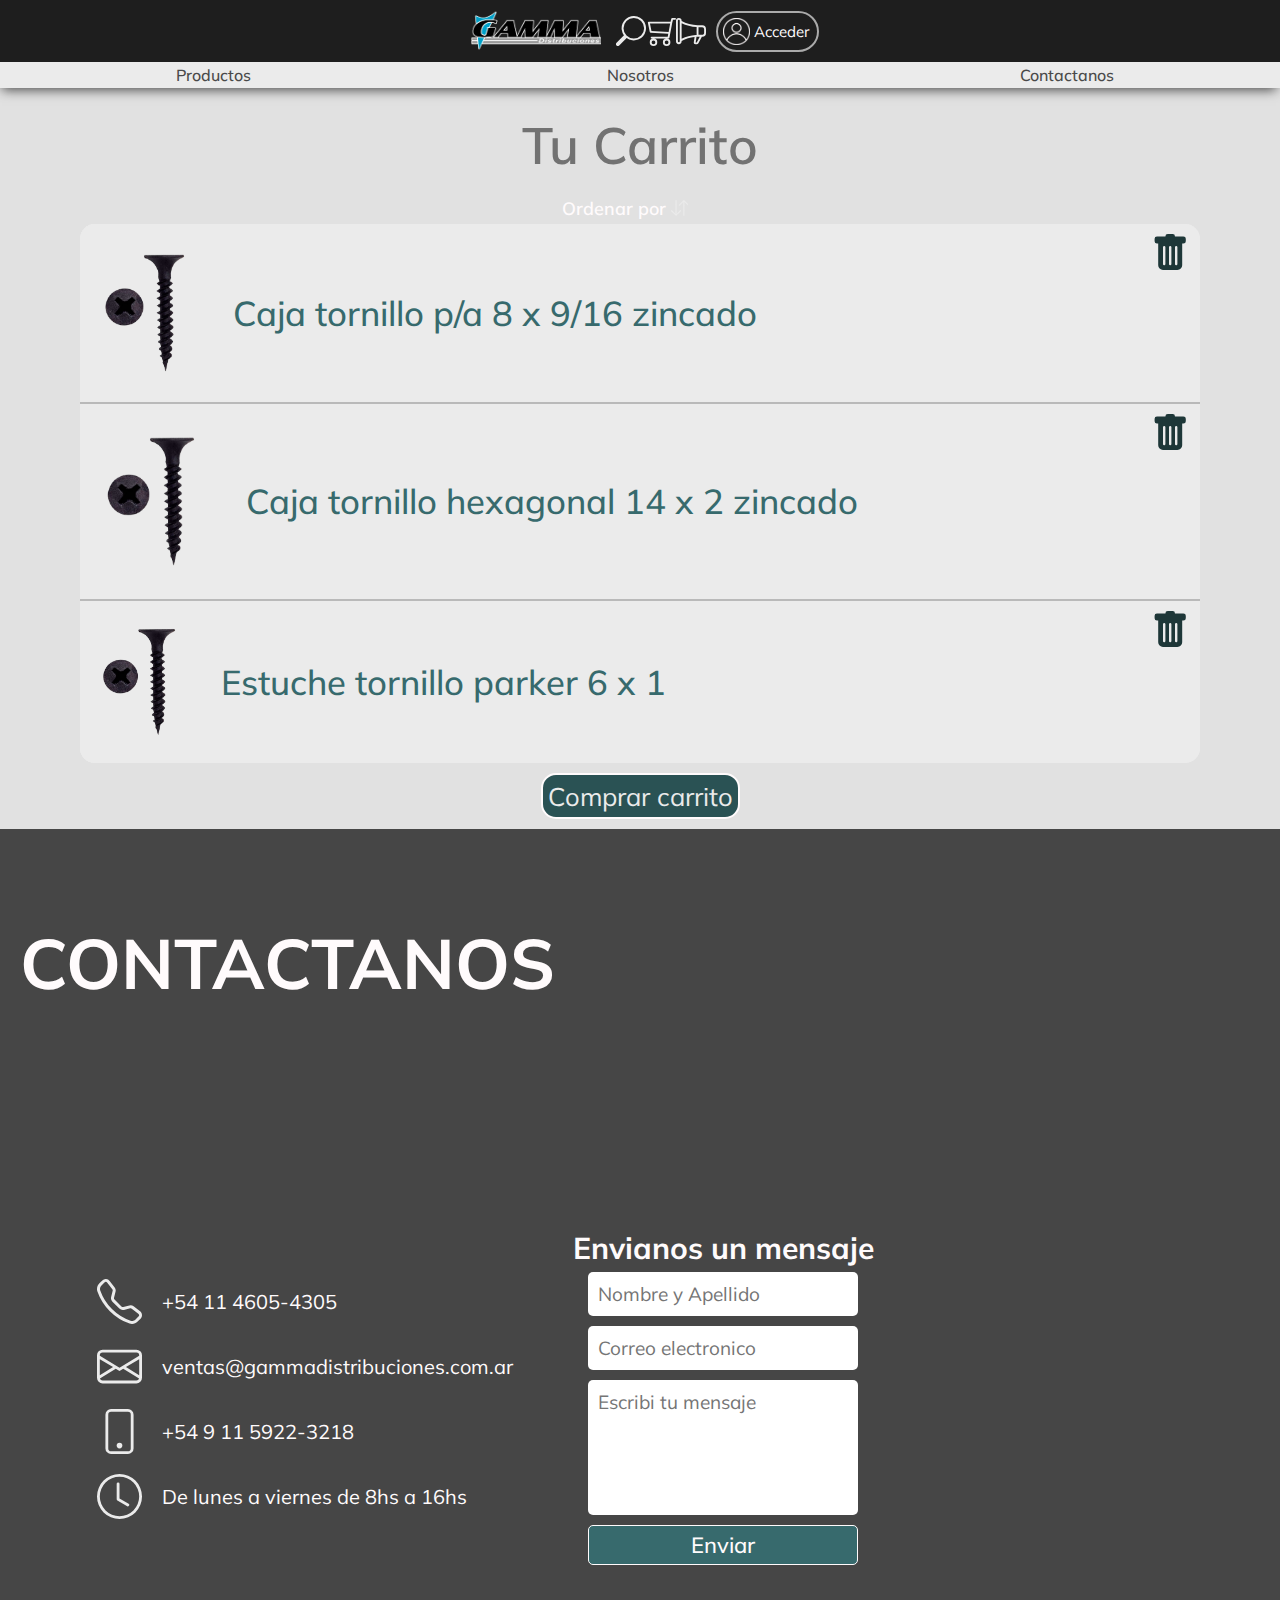
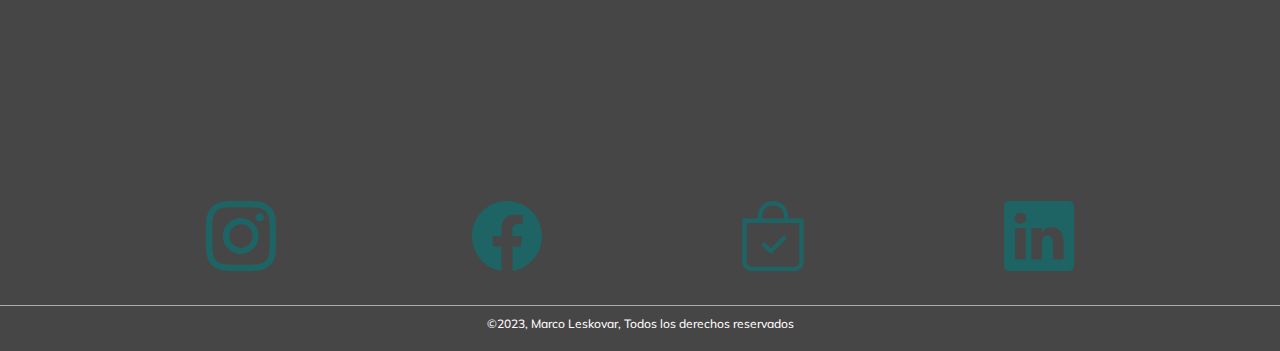
==== commit 08a7bf6d: "Arreglo font-sizes de las pags" ====
--- a/views/carrito/carrito.html
+++ b/views/carrito/carrito.html
@@ -6,8 +6,8 @@
     <meta name="viewport" content="width=device-width, initial-scale=1.0">
     <link rel="icon" type="image/x-icon" href="../../imagenes/g.png">
     <link href="https://cdn.jsdelivr.net/npm/bootstrap@5.3.0-alpha2/dist/css/bootstrap.min.css" rel="stylesheet" integrity="sha384-aFq/bzH65dt+w6FI2ooMVUpc+21e0SRygnTpmBvdBgSdnuTN7QbdgL+OapgHtvPp" crossorigin="anonymous">
-    <link rel="stylesheet" type="text/css" href="../../css/style.css">
-    <title>Tu Carrito</title>
+    <link rel="stylesheet" type="text/css" href="../../css/main.css">
+    <title>Carrito - Gamma Distribuciones</title>
 </head>
 <body>
     <div id="TuCarrito"></div>
@@ -30,7 +30,7 @@
                     </svg>
                 </a>
                 <button class="navbar-toggler outline-none p-0 border-0" type="button" data-bs-toggle="collapse" data-bs-target="#navbarNav" aria-controls="navbarNav" aria-expanded="false" aria-label="Toggle navigation">
-                    <svg class="header__first--nav-supupup--list bi bi-list" xmlns="http://www.w3.org/2000/svg" fill="currentColor" viewBox="0 0 16 16">
+                    <svg class="header__first--nav-sup--list bi bi-list" xmlns="http://www.w3.org/2000/svg" fill="currentColor" viewBox="0 0 16 16">
                         <path fill-rule="evenodd" d="M2.5 12a.5.5 0 0 1 .5-.5h10a.5.5 0 0 1 0 1H3a.5.5 0 0 1-.5-.5zm0-4a.5.5 0 0 1 .5-.5h10a.5.5 0 0 1 0 1H3a.5.5 0 0 1-.5-.5zm0-4a.5.5 0 0 1 .5-.5h10a.5.5 0 0 1 0 1H3a.5.5 0 0 1-.5-.5z"/>
                     </svg>
                 </button>
@@ -43,7 +43,8 @@
                 <div class="nav__log nav-item col-sm-12 col-lg-3" id="AccederItem">
                     <a class="nav__log--login" href="#">
                         <button class="nav__log--login--button">
-                            <img class="nav__log--login--button--img1" src="../../imagenes/user2_1.png" alt="logo de usuario">
+                            <img class="nav__log--login--button--img1" src="../../imagenes/profile-icon.png" alt="logo de usuario">
+                            <img class="nav__log--login--button--img1--2" src="../../imagenes/profile-icon-full.png" alt="logo de usuario">
                             <span class="nav__log--login--button--span1">Acceder</span>
                         </button>
                     </a>
@@ -56,7 +57,7 @@
                                 <path d="m11.42 2 3.428 6-3.428 6H4.58L1.152 8 4.58 2h6.84zM4.58 1a1 1 0 0 0-.868.504l-3.428 6a1 1 0 0 0 0 .992l3.428 6A1 1 0 0 0 4.58 15h6.84a1 1 0 0 0 .868-.504l3.429-6a1 1 0 0 0 0-.992l-3.429-6A1 1 0 0 0 11.42 1H4.58z"/>
                                 <path d="M6.848 5.933a2.5 2.5 0 1 0 2.5 4.33 2.5 2.5 0 0 0-2.5-4.33zm-1.78 3.915a3.5 3.5 0 1 1 6.061-3.5 3.5 3.5 0 0 1-6.062 3.5z"/>
                             </svg>
-                            <h4 class="nav__ul--li--subpages">Productos</h4>
+                            <h3 class="nav__ul--li--subpages">Productos</h3>
                         </a>
                     </li>
                     <li class="nav__ul--li nav-item container-fluid p-0" id="NovedadesItem">
@@ -64,7 +65,7 @@
                             <svg class="nav__ul--li--svg" xmlns="http://www.w3.org/2000/svg" fill="currentColor" viewBox="0 0 16 16">
                                 <path d="M13 2.5a1.5 1.5 0 0 1 3 0v11a1.5 1.5 0 0 1-3 0v-.214c-2.162-1.241-4.49-1.843-6.912-2.083l.405 2.712A1 1 0 0 1 5.51 15.1h-.548a1 1 0 0 1-.916-.599l-1.85-3.49a68.14 68.14 0 0 0-.202-.003A2.014 2.014 0 0 1 0 9V7a2.02 2.02 0 0 1 1.992-2.013 74.663 74.663 0 0 0 2.483-.075c3.043-.154 6.148-.849 8.525-2.199V2.5zm1 0v11a.5.5 0 0 0 1 0v-11a.5.5 0 0 0-1 0zm-1 1.35c-2.344 1.205-5.209 1.842-8 2.033v4.233c.18.01.359.022.537.036 2.568.189 5.093.744 7.463 1.993V3.85zm-9 6.215v-4.13a95.09 95.09 0 0 1-1.992.052A1.02 1.02 0 0 0 1 7v2c0 .55.448 1.002 1.006 1.009A60.49 60.49 0 0 1 4 10.065zm-.657.975 1.609 3.037.01.024h.548l-.002-.014-.443-2.966a68.019 68.019 0 0 0-1.722-.082z"/>
                             </svg>
-                            <h4 class="nav__ul--li--subpages">Novedades</h4>
+                            <h3 class="nav__ul--li--subpages">Novedades</h3>
                         </a>
                     </li>
                     <li class="nav__ul--li nav-item container-fluid p-0" id="CarritoItem">
@@ -72,7 +73,7 @@
                             <svg class="nav__ul--li--svg" xmlns="http://www.w3.org/2000/svg" fill="currentColor" viewBox="0 0 16 16">
                                 <path d="M0 1.5A.5.5 0 0 1 .5 1H2a.5.5 0 0 1 .485.379L2.89 3H14.5a.5.5 0 0 1 .49.598l-1 5a.5.5 0 0 1-.465.401l-9.397.472L4.415 11H13a.5.5 0 0 1 0 1H4a.5.5 0 0 1-.491-.408L2.01 3.607 1.61 2H.5a.5.5 0 0 1-.5-.5zM3.102 4l.84 4.479 9.144-.459L13.89 4H3.102zM5 12a2 2 0 1 0 0 4 2 2 0 0 0 0-4zm7 0a2 2 0 1 0 0 4 2 2 0 0 0 0-4zm-7 1a1 1 0 1 1 0 2 1 1 0 0 1 0-2zm7 0a1 1 0 1 1 0 2 1 1 0 0 1 0-2z"/>
                             </svg>
-                            <h4 class="nav__ul--li--subpages">Tu Carrito</h4>
+                            <h4 class="nav__ul--li--subpages">Tu Carrito</h3>
                         </a>
                     </li>
                     <li class="nav__ul--li nav-item container-fluid p-0" id="BusquedaNav">
@@ -85,11 +86,11 @@
                 </ul>
                 <!-- NAV-subpaginas = START -->
                 <div class="nav__text">
-                    <ul class="nav__text__ul m-0 p-0">
-                        <li class="nav__text__ul--subpages-text-only" id="NosotrosItem">
+                    <ul class="nav__text--ul m-0 p-0">
+                        <li class="nav__text--ul--subpages-text-only" id="NosotrosItem">
                             <a href="../nosotros/nosotros.html">Nosotros</a>
                         </li>
-                        <li class="nav__texttt__ul--subpages-text-only" id="ContactanosItem">
+                        <li class="nav__text--ul--subpages-text-only" id="ContactanosItem">
                             <a href="#footer-nav">Contactanos</a>
                         </li>
                     </ul>
@@ -119,138 +120,156 @@
 <!-- MAIN-(carrito) = START -->
     <main class="main-carrito">
         <h1 class="page-main-text">Tu Carrito</h1>
-        <div class="main-carrito__list-functions col-lg-10">
-            <h4 class="main-carrito__list-functions--text">Ordenar por</h4>
-            <svg class="main-carrito__list-functions--img" xmlns="http://www.w3.org/2000/svg" fill="currentColor" class="bi bi-arrow-down-up" viewBox="0 0 16 16">
-                <path fill-rule="evenodd" d="M11.5 15a.5.5 0 0 0 .5-.5V2.707l3.146 3.147a.5.5 0 0 0 .708-.708l-4-4a.5.5 0 0 0-.708 0l-4 4a.5.5 0 1 0 .708.708L11 2.707V14.5a.5.5 0 0 0 .5.5zm-7-14a.5.5 0 0 1 .5.5v11.793l3.146-3.147a.5.5 0 0 1 .708.708l-4 4a.5.5 0 0 1-.708 0l-4-4a.5.5 0 0 1 .708-.708L4 13.293V1.5a.5.5 0 0 1 .5-.5z"/>
-            </svg>
+        <div class="main-carrito__list-functions col-11 col-lg-10">
+            <div class="main-carrito__list-functions--div">
+                <h4 class="main-carrito__list-functions--div--text">Ordenar por</h4>
+                <svg class="main-carrito__list-functions--div--img" xmlns="http://www.w3.org/2000/svg" fill="currentColor" class="bi bi-arrow-down-up" viewBox="0 0 16 16">
+                    <path fill-rule="evenodd" d="M11.5 15a.5.5 0 0 0 .5-.5V2.707l3.146 3.147a.5.5 0 0 0 .708-.708l-4-4a.5.5 0 0 0-.708 0l-4 4a.5.5 0 1 0 .708.708L11 2.707V14.5a.5.5 0 0 0 .5.5zm-7-14a.5.5 0 0 1 .5.5v11.793l3.146-3.147a.5.5 0 0 1 .708.708l-4 4a.5.5 0 0 1-.708 0l-4-4a.5.5 0 0 1 .708-.708L4 13.293V1.5a.5.5 0 0 1 .5-.5z"/>
+                </svg>
+            </div>
         </div>
         <!-- SECTION-(carrito) = START -->
-        <section class="main-carrito__section col-lg-10">
-            <ul class="main-carrito__section__ul">
-                <li class="main-carrito__section__ul--li first-carrito-li">
+        <section class="main-carrito__section col-11 col-lg-10">
+            <ul class="main-carrito__section--ul">
+                <li class="main-carrito__section--ul--li first-carrito-li">
                     <a class="main-carrito__section--ul--li--a" href="#">
-                        <h2>Caja tornillo p/a 8 x 9/16 zincado</h2>
-                        <img src="../../imagenes/tornillo.png" alt="Foto producto 1">
-                    </a>
-                </li>
-                <li class="main-carrito__section__ul--li">
+                        <img class="main-carrito__section--ul--li--a--img" src="../../imagenes/tornillo.png" alt="Foto producto 1">
+                        <h2 class="main-carrito__section--ul--li--a--text">Caja tornillo p/a 8 x 9/16 zincado</h2>
+                    </a>
+                    <div class="main-carrito__section--ul--li--delete">
+                        <svg xmlns="http://www.w3.org/2000/svg" fill="currentColor" class="bi bi-trash-fill" viewBox="0 0 16 16">
+                            <path d="M2.5 1a1 1 0 0 0-1 1v1a1 1 0 0 0 1 1H3v9a2 2 0 0 0 2 2h6a2 2 0 0 0 2-2V4h.5a1 1 0 0 0 1-1V2a1 1 0 0 0-1-1H10a1 1 0 0 0-1-1H7a1 1 0 0 0-1 1H2.5zm3 4a.5.5 0 0 1 .5.5v7a.5.5 0 0 1-1 0v-7a.5.5 0 0 1 .5-.5zM8 5a.5.5 0 0 1 .5.5v7a.5.5 0 0 1-1 0v-7A.5.5 0 0 1 8 5zm3 .5v7a.5.5 0 0 1-1 0v-7a.5.5 0 0 1 1 0z"/>
+                        </svg>
+                    </div>
+                </li>
+                <li class="main-carrito__section--ul--li">
                     <a class="main-carrito__section--ul--li--a" href="#">
-                        <h2>Caja tornillo hexagonal 14 x 2 zincado</h2>
-                        <img src="../../imagenes/tornillo.png" alt="Foto producto 2">
-                    </a>
-                </li>
-                <li class="main-carrito__section__ul--li">
+                        <img class="main-carrito__section--ul--li--a--img" src="../../imagenes/tornillo.png" alt="Foto producto 2">
+                        <h2 class="main-carrito__section--ul--li--a--text">Caja tornillo hexagonal 14 x 2 zincado</h2>
+                    </a>
+                    <div class="main-carrito__section--ul--li--delete">
+                        <svg xmlns="http://www.w3.org/2000/svg" fill="currentColor" class="bi bi-trash-fill" viewBox="0 0 16 16">
+                            <path d="M2.5 1a1 1 0 0 0-1 1v1a1 1 0 0 0 1 1H3v9a2 2 0 0 0 2 2h6a2 2 0 0 0 2-2V4h.5a1 1 0 0 0 1-1V2a1 1 0 0 0-1-1H10a1 1 0 0 0-1-1H7a1 1 0 0 0-1 1H2.5zm3 4a.5.5 0 0 1 .5.5v7a.5.5 0 0 1-1 0v-7a.5.5 0 0 1 .5-.5zM8 5a.5.5 0 0 1 .5.5v7a.5.5 0 0 1-1 0v-7A.5.5 0 0 1 8 5zm3 .5v7a.5.5 0 0 1-1 0v-7a.5.5 0 0 1 1 0z"/>
+                        </svg>
+                    </div>
+                </li>
+                <li class="main-carrito__section--ul--li last-carrito-li">
                     <a class="main-carrito__section--ul--li--a" href="#">
-                        <h2>Estuche tornillo parker 6 x 1</h2>
-                        <img src="../../imagenes/tornillo.png" alt="Foto producto 3">
-                    </a>
+                        <img class="main-carrito__section--ul--li--a--img" src="../../imagenes/tornillo.png" alt="Foto producto 3">
+                        <h2 class="main-carrito__section--ul--li--a--text">Estuche tornillo parker 6 x 1</h2>
+                    </a>
+                    <div class="main-carrito__section--ul--li--delete">
+                        <svg xmlns="http://www.w3.org/2000/svg" fill="currentColor" class="bi bi-trash-fill" viewBox="0 0 16 16">
+                            <path d="M2.5 1a1 1 0 0 0-1 1v1a1 1 0 0 0 1 1H3v9a2 2 0 0 0 2 2h6a2 2 0 0 0 2-2V4h.5a1 1 0 0 0 1-1V2a1 1 0 0 0-1-1H10a1 1 0 0 0-1-1H7a1 1 0 0 0-1 1H2.5zm3 4a.5.5 0 0 1 .5.5v7a.5.5 0 0 1-1 0v-7a.5.5 0 0 1 .5-.5zM8 5a.5.5 0 0 1 .5.5v7a.5.5 0 0 1-1 0v-7A.5.5 0 0 1 8 5zm3 .5v7a.5.5 0 0 1-1 0v-7a.5.5 0 0 1 1 0z"/>
+                        </svg>
+                    </div>
                 </li>
             </ul>
         </section>
+        <button class="main-carrito__section--button-carrito col-11 col-lg-10" type="button">Comprar carrito</button>
         <!-- SECTION-(carrito) = END -->
     </main>
 <!-- MAIN-(carrito) = END -->
-    <!-- FOOTER = START -->
-    <div id="footer-nav"></div>
-    <footer class="footer">
-        <div class="footer__main-text">
-            <h3 class="text-center text-lg-start mb-0">CONTACTANOS</h3>
-        </div>
-        <div class="footer__content container-fluid row">
-            <!-- FOOTER-items = START -->
-            <div class="footer__content--contact-items container-fluid col-12 col-lg-6">
-                <ul class="footer__content--contact-items--ul m-0 p-0">
-                    <li class="footer__content--contact-items--ul--li">
-                        <svg class="bi bi-telephone" xmlns="http://www.w3.org/2000/svg" fill="currentColor" viewBox="0 0 16 16">
-                            <path d="M3.654 1.328a.678.678 0 0 0-1.015-.063L1.605 2.3c-.483.484-.661 1.169-.45 1.77a17.568 17.568 0 0 0 4.168 6.608 17.569 17.569 0 0 0 6.608 4.168c.601.211 1.286.033 1.77-.45l1.034-1.034a.678.678 0 0 0-.063-1.015l-2.307-1.794a.678.678 0 0 0-.58-.122l-2.19.547a1.745 1.745 0 0 1-1.657-.459L5.482 8.062a1.745 1.745 0 0 1-.46-1.657l.548-2.19a.678.678 0 0 0-.122-.58L3.654 1.328zM1.884.511a1.745 1.745 0 0 1 2.612.163L6.29 2.98c.329.423.445.974.315 1.494l-.547 2.19a.678.678 0 0 0 .178.643l2.457 2.457a.678.678 0 0 0 .644.178l2.189-.547a1.745 1.745 0 0 1 1.494.315l2.306 1.794c.829.645.905 1.87.163 2.611l-1.034 1.034c-.74.74-1.846 1.065-2.877.702a18.634 18.634 0 0 1-7.01-4.42 18.634 18.634 0 0 1-4.42-7.009c-.362-1.03-.037-2.137.703-2.877L1.885.511z"/>
-                        </svg>
-                        <h5 class="m-0">+54 11 4605-4305</h5>
-                    </li>
-                    <li class="footer__content--contact-items--ul--li">
-                        <svg class="bi bi-envelope" xmlns="http://www.w3.org/2000/svg" fill="currentColor" viewBox="0 0 16 16">
-                            <path d="M0 4a2 2 0 0 1 2-2h12a2 2 0 0 1 2 2v8a2 2 0 0 1-2 2H2a2 2 0 0 1-2-2V4Zm2-1a1 1 0 0 0-1 1v.217l7 4.2 7-4.2V4a1 1 0 0 0-1-1H2Zm13 2.383-4.708 2.825L15 11.105V5.383Zm-.034 6.876-5.64-3.471L8 9.583l-1.326-.795-5.64 3.47A1 1 0 0 0 2 13h12a1 1 0 0 0 .966-.741ZM1 11.105l4.708-2.897L1 5.383v5.722Z"/>
-                        </svg>
-                        <h5 class="m-0">ventas@gammadistribuciones.com.ar</h5>
-                    </li>
-                    <li class="footer__content--contact-items--ul--li">
-                        <svg class="bi bi-phone" xmlns="http://www.w3.org/2000/svg" fill="currentColor" viewBox="0 0 16 16">
-                            <path d="M11 1a1 1 0 0 1 1 1v12a1 1 0 0 1-1 1H5a1 1 0 0 1-1-1V2a1 1 0 0 1 1-1h6zM5 0a2 2 0 0 0-2 2v12a2 2 0 0 0 2 2h6a2 2 0 0 0 2-2V2a2 2 0 0 0-2-2H5z"/>
-                            <path d="M8 14a1 1 0 1 0 0-2 1 1 0 0 0 0 2z"/>
-                        </svg>
-                        <h5 class="m-0">+54 9 11 5922-3218</h5>
-                    </li>
-                    <li class="footer__content--contact-items--ul--li">
-                        <svg class="bi bi-clock" xmlns="http://www.w3.org/2000/svg" fill="currentColor" viewBox="0 0 16 16">
-                            <path d="M8 3.5a.5.5 0 0 0-1 0V9a.5.5 0 0 0 .252.434l3.5 2a.5.5 0 0 0 .496-.868L8 8.71V3.5z"/>
-                            <path d="M8 16A8 8 0 1 0 8 0a8 8 0 0 0 0 16zm7-8A7 7 0 1 1 1 8a7 7 0 0 1 14 0z"/>
-                        </svg>
-                        <h5 class="m-0">De lunes a viernes de 8hs a 16hs</h5>
-                    </li> 
-                </ul>
-            </div>
-            <!-- FOOTER-items = END -->
-            <!-- FOOTER-form = START -->
-            <div class="footer__form col-12 col-lg-5">
-                <h4>Envianos un mensaje</h4>
-                <form class="footer__form--formulario" action="#">
-                    <input type="text" placeholder="Nombre y Apellido" required="required">
-                    <input type="email" placeholder="Correo electronico" required="required">
-                    <textarea placeholder="Escribi tu mensaje" required="required"></textarea>
-                    <input type="submit" value="Enviar">
-                </form>
-            </div>
-            <!-- FOOTER-form = END -->
-            <!-- FOOTER-map = START -->
-            <div class="footer__map col-12 col-md-10 col-lg-10">
-                <iframe src="https://www.google.com/maps/embed?pb=!1m18!1m12!1m3!1d3284.01671327685!2d-58.383759084858994!3d-34.60373888045956!2m3!1f0!2f0!3f0!3m2!1i1024!2i768!4f13.1!3m3!1m2!1s0x4aa9f0a6da5edb%3A0x11bead4e234e558b!2sObelisco!5e0!3m2!1ses!2sar!4v1677312563394!5m2!1ses!2sar" allowfullscreen="" loading="lazy" referrerpolicy="no-referrer-when-downgrade"></iframe>
-            </div>
-            <!-- FOOTER-map = END -->
-            <!-- FOOTER-redes = START -->
-            <div class="footer__redes col-12 col-md-12 col-lg-4">
-                <ul class="footer__redes--ul ps-0">
-                    <li class="footer__redes--ul--li">   
-                        <a href="https://www.instagram.com/" target="_blank">
-                            <svg class="bi bi-instagram" xmlns="http://www.w3.org/2000/svg" fill="currentColor" viewBox="0 0 16 16">
-                                <path d="M8 0C5.829 0 5.556.01 4.703.048 3.85.088 3.269.222 2.76.42a3.917 3.917 0 0 0-1.417.923A3.927 3.927 0 0 0 .42 2.76C.222 3.268.087 3.85.048 4.7.01 5.555 0 5.827 0 8.001c0 2.172.01 2.444.048 3.297.04.852.174 1.433.372 1.942.205.526.478.972.923 1.417.444.445.89.719 1.416.923.51.198 1.09.333 1.942.372C5.555 15.99 5.827 16 8 16s2.444-.01 3.298-.048c.851-.04 1.434-.174 1.943-.372a3.916 3.916 0 0 0 1.416-.923c.445-.445.718-.891.923-1.417.197-.509.332-1.09.372-1.942C15.99 10.445 16 10.173 16 8s-.01-2.445-.048-3.299c-.04-.851-.175-1.433-.372-1.941a3.926 3.926 0 0 0-.923-1.417A3.911 3.911 0 0 0 13.24.42c-.51-.198-1.092-.333-1.943-.372C10.443.01 10.172 0 7.998 0h.003zm-.717 1.442h.718c2.136 0 2.389.007 3.232.046.78.035 1.204.166 1.486.275.373.145.64.319.92.599.28.28.453.546.598.92.11.281.24.705.275 1.485.039.843.047 1.096.047 3.231s-.008 2.389-.047 3.232c-.035.78-.166 1.203-.275 1.485a2.47 2.47 0 0 1-.599.919c-.28.28-.546.453-.92.598-.28.11-.704.24-1.485.276-.843.038-1.096.047-3.232.047s-2.39-.009-3.233-.047c-.78-.036-1.203-.166-1.485-.276a2.478 2.478 0 0 1-.92-.598 2.48 2.48 0 0 1-.6-.92c-.109-.281-.24-.705-.275-1.485-.038-.843-.046-1.096-.046-3.233 0-2.136.008-2.388.046-3.231.036-.78.166-1.204.276-1.486.145-.373.319-.64.599-.92.28-.28.546-.453.92-.598.282-.11.705-.24 1.485-.276.738-.034 1.024-.044 2.515-.045v.002zm4.988 1.328a.96.96 0 1 0 0 1.92.96.96 0 0 0 0-1.92zm-4.27 1.122a4.109 4.109 0 1 0 0 8.217 4.109 4.109 0 0 0 0-8.217zm0 1.441a2.667 2.667 0 1 1 0 5.334 2.667 2.667 0 0 1 0-5.334z"/>
-                            </svg>
-                        </a>
-                    </li>
-                    <li class="footer__redes--ul--li">
-                        <a href="https://es-la.facebook.com/" target="_blank">
-                            <svg class="bi bi-facebook" xmlns="http://www.w3.org/2000/svg" fill="currentColor" viewBox="0 0 16 16">
-                                <path d="M16 8.049c0-4.446-3.582-8.05-8-8.05C3.58 0-.002 3.603-.002 8.05c0 4.017 2.926 7.347 6.75 7.951v-5.625h-2.03V8.05H6.75V6.275c0-2.017 1.195-3.131 3.022-3.131.876 0 1.791.157 1.791.157v1.98h-1.009c-.993 0-1.303.621-1.303 1.258v1.51h2.218l-.354 2.326H9.25V16c3.824-.604 6.75-3.934 6.75-7.951z"/>
-                            </svg>
-                        </a>
-                    </li>
-                    <li class="footer__redes--ul--li">
-                        <a href="https://www.mercadolibre.com.ar/" target="_blank">
-                            <svg class="bi bi-bag-check" xmlns="http://www.w3.org/2000/svg" fill="currentColor" viewBox="0 0 16 16">
-                                <path fill-rule="evenodd" d="M10.854 8.146a.5.5 0 0 1 0 .708l-3 3a.5.5 0 0 1-.708 0l-1.5-1.5a.5.5 0 0 1 .708-.708L7.5 10.793l2.646-2.647a.5.5 0 0 1 .708 0z"/>
-                                <path d="M8 1a2.5 2.5 0 0 1 2.5 2.5V4h-5v-.5A2.5 2.5 0 0 1 8 1zm3.5 3v-.5a3.5 3.5 0 1 0-7 0V4H1v10a2 2 0 0 0 2 2h10a2 2 0 0 0 2-2V4h-3.5zM2 5h12v9a1 1 0 0 1-1 1H3a1 1 0 0 1-1-1V5z"/>
-                            </svg>
-                        </a>
-                    </li>
-                    <li class="footer__redes--ul--li">
-                        <a href="https://ar.linkedin.com/" target="_blank">
-                            <svg class="bi bi-linkedin" xmlns="http://www.w3.org/2000/svg" fill="currentColor" viewBox="0 0 16 16">
-                                <path d="M0 1.146C0 .513.526 0 1.175 0h13.65C15.474 0 16 .513 16 1.146v13.708c0 .633-.526 1.146-1.175 1.146H1.175C.526 16 0 15.487 0 14.854V1.146zm4.943 12.248V6.169H2.542v7.225h2.401zm-1.2-8.212c.837 0 1.358-.554 1.358-1.248-.015-.709-.52-1.248-1.342-1.248-.822 0-1.359.54-1.359 1.248 0 .694.521 1.248 1.327 1.248h.016zm4.908 8.212V9.359c0-.216.016-.432.08-.586.173-.431.568-.878 1.232-.878.869 0 1.216.662 1.216 1.634v3.865h2.401V9.25c0-2.22-1.184-3.252-2.764-3.252-1.274 0-1.845.7-2.165 1.193v.025h-.016a5.54 5.54 0 0 1 .016-.025V6.169h-2.4c.03.678 0 7.225 0 7.225h2.4z"/>
-                            </svg>
-                        </a>
-                    </li>
-                </ul>
-            </div>
-            <!-- FOOTER-redes = END -->
-        </div>
-        <!-- FOOTER-desc = START -->
-        <div class="footer__desc">
-            <h6>©2023, Marco Leskovar, Todos los derechos reservados</h6>
-        </div>
-        <!-- FOOTER-desc = END -->
-    </footer>
+<!-- FOOTER = START -->
+<div id="footer-nav"></div>
+<footer class="footer">
+    <div class="footer__main-text">
+        <h2 class="text-center text-lg-start mb-0">CONTACTANOS</h2>
+    </div>
+    <div class="footer__content container-fluid row">
+        <!-- FOOTER-items = START -->
+        <div class="footer__content--contact-items container-fluid col-12 col-lg-6">
+            <ul class="footer__content--contact-items--ul m-0 p-0">
+                <li class="footer__content--contact-items--ul--li">
+                    <svg class="bi bi-telephone" xmlns="http://www.w3.org/2000/svg" fill="currentColor" viewBox="0 0 16 16">
+                        <path d="M3.654 1.328a.678.678 0 0 0-1.015-.063L1.605 2.3c-.483.484-.661 1.169-.45 1.77a17.568 17.568 0 0 0 4.168 6.608 17.569 17.569 0 0 0 6.608 4.168c.601.211 1.286.033 1.77-.45l1.034-1.034a.678.678 0 0 0-.063-1.015l-2.307-1.794a.678.678 0 0 0-.58-.122l-2.19.547a1.745 1.745 0 0 1-1.657-.459L5.482 8.062a1.745 1.745 0 0 1-.46-1.657l.548-2.19a.678.678 0 0 0-.122-.58L3.654 1.328zM1.884.511a1.745 1.745 0 0 1 2.612.163L6.29 2.98c.329.423.445.974.315 1.494l-.547 2.19a.678.678 0 0 0 .178.643l2.457 2.457a.678.678 0 0 0 .644.178l2.189-.547a1.745 1.745 0 0 1 1.494.315l2.306 1.794c.829.645.905 1.87.163 2.611l-1.034 1.034c-.74.74-1.846 1.065-2.877.702a18.634 18.634 0 0 1-7.01-4.42 18.634 18.634 0 0 1-4.42-7.009c-.362-1.03-.037-2.137.703-2.877L1.885.511z"/>
+                    </svg>
+                    <h4 class="m-0">+54 11 4605-4305</h4>
+                </li>
+                <li class="footer__content--contact-items--ul--li">
+                    <svg class="bi bi-envelope" xmlns="http://www.w3.org/2000/svg" fill="currentColor" viewBox="0 0 16 16">
+                        <path d="M0 4a2 2 0 0 1 2-2h12a2 2 0 0 1 2 2v8a2 2 0 0 1-2 2H2a2 2 0 0 1-2-2V4Zm2-1a1 1 0 0 0-1 1v.217l7 4.2 7-4.2V4a1 1 0 0 0-1-1H2Zm13 2.383-4.708 2.825L15 11.105V5.383Zm-.034 6.876-5.64-3.471L8 9.583l-1.326-.795-5.64 3.47A1 1 0 0 0 2 13h12a1 1 0 0 0 .966-.741ZM1 11.105l4.708-2.897L1 5.383v5.722Z"/>
+                    </svg>
+                    <h4 class="m-0">ventas@gammadistribuciones.com.ar</h4>
+                </li>
+                <li class="footer__content--contact-items--ul--li">
+                    <svg class="bi bi-phone" xmlns="http://www.w3.org/2000/svg" fill="currentColor" viewBox="0 0 16 16">
+                        <path d="M11 1a1 1 0 0 1 1 1v12a1 1 0 0 1-1 1H5a1 1 0 0 1-1-1V2a1 1 0 0 1 1-1h6zM5 0a2 2 0 0 0-2 2v12a2 2 0 0 0 2 2h6a2 2 0 0 0 2-2V2a2 2 0 0 0-2-2H5z"/>
+                        <path d="M8 14a1 1 0 1 0 0-2 1 1 0 0 0 0 2z"/>
+                    </svg>
+                    <h4 class="m-0">+54 9 11 5922-3218</h4>
+                </li>
+                <li class="footer__content--contact-items--ul--li">
+                    <svg class="bi bi-clock" xmlns="http://www.w3.org/2000/svg" fill="currentColor" viewBox="0 0 16 16">
+                        <path d="M8 3.5a.5.5 0 0 0-1 0V9a.5.5 0 0 0 .252.434l3.5 2a.5.5 0 0 0 .496-.868L8 8.71V3.5z"/>
+                        <path d="M8 16A8 8 0 1 0 8 0a8 8 0 0 0 0 16zm7-8A7 7 0 1 1 1 8a7 7 0 0 1 14 0z"/>
+                    </svg>
+                    <h4 class="m-0">De lunes a viernes de 8hs a 16hs</h4>
+                </li> 
+            </ul>
+        </div>
+        <!-- FOOTER-items = END -->
+        <!-- FOOTER-form = START -->
+        <div class="footer__form col-12 col-lg-5">
+            <h3>Envianos un mensaje</h3>
+            <form class="footer__form--formulario" action="#">
+                <input type="text" placeholder="Nombre y Apellido" required="required">
+                <input type="email" placeholder="Correo electronico" required="required">
+                <textarea placeholder="Escribi tu mensaje" required="required"></textarea>
+                <input type="submit" value="Enviar">
+            </form>
+        </div>
+        <!-- FOOTER-form = END -->
+        <!-- FOOTER-map = START -->
+        <div class="footer__map col-12 col-md-10 col-lg-10">
+            <iframe src="https://www.google.com/maps/embed?pb=!1m18!1m12!1m3!1d3284.01671327685!2d-58.383759084858994!3d-34.60373888045956!2m3!1f0!2f0!3f0!3m2!1i1024!2i768!4f13.1!3m3!1m2!1s0x4aa9f0a6da5edb%3A0x11bead4e234e558b!2sObelisco!5e0!3m2!1ses!2sar!4v1677312563394!5m2!1ses!2sar" allowfullscreen="" loading="lazy" referrerpolicy="no-referrer-when-downgrade"></iframe>
+        </div>
+        <!-- FOOTER-map = END -->
+        <!-- FOOTER-redes = START -->
+        <div class="footer__redes col-12 col-md-12 col-lg-4">
+            <ul class="footer__redes--ul ps-0">
+                <li class="footer__redes--ul--li">   
+                    <a href="https://www.instagram.com/" target="_blank">
+                        <svg class="bi bi-instagram" xmlns="http://www.w3.org/2000/svg" fill="currentColor" viewBox="0 0 16 16">
+                            <path d="M8 0C5.829 0 5.556.01 4.703.048 3.85.088 3.269.222 2.76.42a3.917 3.917 0 0 0-1.417.923A3.927 3.927 0 0 0 .42 2.76C.222 3.268.087 3.85.048 4.7.01 5.555 0 5.827 0 8.001c0 2.172.01 2.444.048 3.297.04.852.174 1.433.372 1.942.205.526.478.972.923 1.417.444.445.89.719 1.416.923.51.198 1.09.333 1.942.372C5.555 15.99 5.827 16 8 16s2.444-.01 3.298-.048c.851-.04 1.434-.174 1.943-.372a3.916 3.916 0 0 0 1.416-.923c.445-.445.718-.891.923-1.417.197-.509.332-1.09.372-1.942C15.99 10.445 16 10.173 16 8s-.01-2.445-.048-3.299c-.04-.851-.175-1.433-.372-1.941a3.926 3.926 0 0 0-.923-1.417A3.911 3.911 0 0 0 13.24.42c-.51-.198-1.092-.333-1.943-.372C10.443.01 10.172 0 7.998 0h.003zm-.717 1.442h.718c2.136 0 2.389.007 3.232.046.78.035 1.204.166 1.486.275.373.145.64.319.92.599.28.28.453.546.598.92.11.281.24.705.275 1.485.039.843.047 1.096.047 3.231s-.008 2.389-.047 3.232c-.035.78-.166 1.203-.275 1.485a2.47 2.47 0 0 1-.599.919c-.28.28-.546.453-.92.598-.28.11-.704.24-1.485.276-.843.038-1.096.047-3.232.047s-2.39-.009-3.233-.047c-.78-.036-1.203-.166-1.485-.276a2.478 2.478 0 0 1-.92-.598 2.48 2.48 0 0 1-.6-.92c-.109-.281-.24-.705-.275-1.485-.038-.843-.046-1.096-.046-3.233 0-2.136.008-2.388.046-3.231.036-.78.166-1.204.276-1.486.145-.373.319-.64.599-.92.28-.28.546-.453.92-.598.282-.11.705-.24 1.485-.276.738-.034 1.024-.044 2.515-.045v.002zm4.988 1.328a.96.96 0 1 0 0 1.92.96.96 0 0 0 0-1.92zm-4.27 1.122a4.109 4.109 0 1 0 0 8.217 4.109 4.109 0 0 0 0-8.217zm0 1.441a2.667 2.667 0 1 1 0 5.334 2.667 2.667 0 0 1 0-5.334z"/>
+                        </svg>
+                    </a>
+                </li>
+                <li class="footer__redes--ul--li">
+                    <a href="https://es-la.facebook.com/" target="_blank">
+                        <svg class="bi bi-facebook" xmlns="http://www.w3.org/2000/svg" fill="currentColor" viewBox="0 0 16 16">
+                            <path d="M16 8.049c0-4.446-3.582-8.05-8-8.05C3.58 0-.002 3.603-.002 8.05c0 4.017 2.926 7.347 6.75 7.951v-5.625h-2.03V8.05H6.75V6.275c0-2.017 1.195-3.131 3.022-3.131.876 0 1.791.157 1.791.157v1.98h-1.009c-.993 0-1.303.621-1.303 1.258v1.51h2.218l-.354 2.326H9.25V16c3.824-.604 6.75-3.934 6.75-7.951z"/>
+                        </svg>
+                    </a>
+                </li>
+                <li class="footer__redes--ul--li">
+                    <a href="https://www.mercadolibre.com.ar/" target="_blank">
+                        <svg class="bi bi-bag-check" xmlns="http://www.w3.org/2000/svg" fill="currentColor" viewBox="0 0 16 16">
+                            <path fill-rule="evenodd" d="M10.854 8.146a.5.5 0 0 1 0 .708l-3 3a.5.5 0 0 1-.708 0l-1.5-1.5a.5.5 0 0 1 .708-.708L7.5 10.793l2.646-2.647a.5.5 0 0 1 .708 0z"/>
+                            <path d="M8 1a2.5 2.5 0 0 1 2.5 2.5V4h-5v-.5A2.5 2.5 0 0 1 8 1zm3.5 3v-.5a3.5 3.5 0 1 0-7 0V4H1v10a2 2 0 0 0 2 2h10a2 2 0 0 0 2-2V4h-3.5zM2 5h12v9a1 1 0 0 1-1 1H3a1 1 0 0 1-1-1V5z"/>
+                        </svg>
+                    </a>
+                </li>
+                <li class="footer__redes--ul--li">
+                    <a href="https://ar.linkedin.com/" target="_blank">
+                        <svg class="bi bi-linkedin" xmlns="http://www.w3.org/2000/svg" fill="currentColor" viewBox="0 0 16 16">
+                            <path d="M0 1.146C0 .513.526 0 1.175 0h13.65C15.474 0 16 .513 16 1.146v13.708c0 .633-.526 1.146-1.175 1.146H1.175C.526 16 0 15.487 0 14.854V1.146zm4.943 12.248V6.169H2.542v7.225h2.401zm-1.2-8.212c.837 0 1.358-.554 1.358-1.248-.015-.709-.52-1.248-1.342-1.248-.822 0-1.359.54-1.359 1.248 0 .694.521 1.248 1.327 1.248h.016zm4.908 8.212V9.359c0-.216.016-.432.08-.586.173-.431.568-.878 1.232-.878.869 0 1.216.662 1.216 1.634v3.865h2.401V9.25c0-2.22-1.184-3.252-2.764-3.252-1.274 0-1.845.7-2.165 1.193v.025h-.016a5.54 5.54 0 0 1 .016-.025V6.169h-2.4c.03.678 0 7.225 0 7.225h2.4z"/>
+                        </svg>
+                    </a>
+                </li>
+            </ul>
+        </div>
+        <!-- FOOTER-redes = END -->
+    </div>
+    <!-- FOOTER-desc = START -->
+    <div class="footer__desc">
+        <h5>©2023, Marco Leskovar, Todos los derechos reservados</h5>
+    </div>
+    <!-- FOOTER-desc = END -->
+</footer>
 <!-- FOOTER = END -->
 <!-- SCRIPTS = START -->
-    <script src="https://cdn.jsdelivr.net/npm/bootstrap@5.3.0-alpha2/dist/js/bootstrap.bundle.min.js" integrity="sha384-qKXV1j0HvMUeCBQ+QVp7JcfGl760yU08IQ+GpUo5hlbpg51QRiuqHAJz8+BrxE/N" crossorigin="anonymous"></script>
+<script src="https://cdn.jsdelivr.net/npm/bootstrap@5.3.0-alpha2/dist/js/bootstrap.bundle.min.js" integrity="sha384-qKXV1j0HvMUeCBQ+QVp7JcfGl760yU08IQ+GpUo5hlbpg51QRiuqHAJz8+BrxE/N" crossorigin="anonymous"></script>
 <!-- SCRIPTS = END -->
 </body>
 </html>--- a/css/main.css
+++ b/css/main.css
@@ -0,0 +1,1699 @@
+@import url("https://fonts.googleapis.com/css2?family=Mulish:wght@200;300;400;500;600;700;800;900;1000&display=swap");
+* {
+  font-family: "Mulish", sans-serif;
+  padding: 0;
+  margin: 0;
+  box-sizing: border-box;
+}
+
+html {
+  font-size: 62, 5%;
+  scroll-behavior: smooth;
+  overflow-x: hidden;
+}
+
+#inicio, #productos, #novedades, #carrito, #nosotros {
+  z-index: -1000;
+}
+
+/* COLORES */ /* DISPLAY */
+/* FLEX DIRECTION */
+/* JUSTIFY CONTENT */
+/* TEXTOS */
+/* FONT-SIZE */
+/* MARGIN Y PADDING */
+/* MARGIN */
+/* PADDING */
+/* WIDTH Y HEIGHT */
+/* WIDTH */
+/* HEIGHT */
+/* POSITIONS */
+/* LISTAS */
+/* ----------------ALL-PAGES=START----------------- */
+.header {
+  width: 100%;
+  height: auto;
+  justify-content: center;
+  align-items: center;
+  display: flex;
+  flex-direction: row;
+  background-color: rgb(30, 30, 30);
+  box-shadow: -1px 5px 11px -3px rgba(0, 0, 0, 0.67);
+  position: sticky;
+  top: 0;
+  left: 0;
+  overflow: hidden;
+  z-index: 100000;
+}
+.header__first {
+  display: flex;
+  flex-direction: row;
+  overflow: hidden;
+}
+.header__first--logo {
+  align-content: center;
+  margin: 0;
+  padding: 10px 15px;
+}
+.header__first--logo--mini {
+  width: 9vw;
+  height: auto;
+}
+.header__first--logo--mini:hover {
+  transform: scale(1.02);
+}
+.header__first--logo--full {
+  width: 300px;
+  height: auto;
+  margin: 0 0 0 5px;
+  display: none;
+}
+.header__first--logo--full:hover {
+  transform: scale(1.03);
+}
+.header__first--nav-sup {
+  margin: 0;
+  padding: 10px 15px;
+  justify-content: end;
+  align-items: center;
+  display: flex;
+  overflow: hidden;
+}
+.header__first--nav-sup--lupa-1 {
+  width: 9vw;
+  height: auto;
+  margin: 0 10px 0 0;
+  padding: 0;
+  transform: scaleX(-1);
+  background-color: rgba(255, 255, 255, 0);
+}
+.header__first--nav-sup--lupa-1:hover {
+  transform: scale(1.1) scaleX(-1);
+}
+.header__first--nav-sup--lupa-1 path {
+  color: rgb(170, 170, 170);
+}
+.header__first--nav-sup--list {
+  width: 11vw;
+  height: auto;
+  color: rgb(170, 170, 170);
+}
+.header__desktop-subpages {
+  display: none;
+}
+
+.nav {
+  justify-content: center;
+  align-items: center;
+  display: flex;
+  text-align: center;
+  background-color: rgb(30, 30, 30);
+  overflow: hidden;
+}
+.nav__ul {
+  margin: 0;
+  padding: 7px 15px;
+  justify-content: center;
+  align-items: center;
+  justify-items: center;
+  display: flex;
+  flex-direction: column;
+  overflow: hidden;
+}
+.nav__ul--li {
+  width: 100%;
+  height: auto;
+  margin: 4px;
+  padding: 0;
+  list-style: none;
+  text-decoration: none;
+  background-color: rgb(170, 170, 170);
+  border-radius: 10px;
+  cursor: pointer;
+}
+.nav__ul--li:hover {
+  background-color: rgb(30, 90, 90);
+  transform: scale(1.03);
+}
+.nav__ul--li:hover h3 {
+  font-size: 4vw;
+  font-weight: 800;
+  color: rgb(170, 170, 170);
+}
+.nav__ul--li:hover path {
+  color: rgb(170, 170, 170);
+}
+.nav__ul--li--svg {
+  width: 13vw;
+  height: auto;
+  transform: scaleX(-1);
+}
+.nav__ul--li--svg path {
+  color: rgb(30, 90, 90);
+}
+.nav__ul--li--subpages {
+  justify-content: center;
+  align-items: center;
+  font-size: 4vw;
+  font-weight: 600;
+  color: rgb(30, 90, 90);
+  margin: 20px;
+  padding: 0;
+  display: none;
+}
+.nav__log {
+  margin: 4px;
+  padding: 0;
+  display: flex;
+  color: rgba(255, 255, 255, 0);
+  overflow: hidden;
+}
+.nav__log--login {
+  text-decoration: none;
+}
+.nav__log--login--button {
+  margin: 0;
+  padding: 2px;
+  justify-content: center;
+  align-items: center;
+  display: flex;
+  background-color: rgba(255, 255, 255, 0);
+  border: 2px solid rgb(170, 170, 170);
+  border-radius: 100px;
+  cursor: pointer;
+}
+.nav__log--login--button:hover {
+  background-color: rgb(30, 90, 90);
+  border-color: rgb(170, 170, 170);
+}
+.nav__log--login--button:hover span {
+  font-weight: 800;
+  padding-right: 4px;
+  color: rgb(235, 235, 235);
+  background-size: 85% 2px;
+}
+.nav__log--login--button:hover .nav__log--login--button--img1, .nav__log--login--button:hover .nav__log--login--button--img1--2 {
+  display: none;
+}
+.nav__log--login--button:hover .nav__log--login--button--img1--2 {
+  display: flex;
+}
+.nav__log--login--button--img1, .nav__log--login--button--img1--2 {
+  width: 14vw;
+  height: auto;
+  margin: 0 4px 0 0;
+  padding: 3px 0 3px 3px;
+  color: rgb(170, 170, 170);
+}
+.nav__log--login--button--img1--2 {
+  display: none;
+}
+.nav__log--login--button--span1 {
+  font-size: 6vw;
+  font-weight: 500;
+  color: rgb(170, 170, 170);
+  padding-right: 4px;
+  justify-content: center;
+  align-items: center;
+  text-decoration: none;
+  background-image: linear-gradient(rgb(170, 170, 170), rgb(170, 170, 170));
+  background-position: 50% 100%;
+  background-repeat: no-repeat;
+  background-size: 0% 2px;
+  transition: background-size 0.3s;
+}
+.nav__log--login--button:active {
+  background-color: rgb(100, 100, 100);
+}
+.nav__text {
+  margin: 4px;
+  padding: 0;
+}
+.nav__text--ul {
+  list-style: none;
+}
+.nav__text--ul--subpages-text-only {
+  width: 100%;
+  height: auto;
+  margin: 0;
+  padding: 7px;
+  text-decoration: none;
+}
+.nav__text--ul--subpages-text-only:hover a {
+  font-size: 6.5vw;
+  font-weight: 800;
+  color: rgb(30, 90, 90);
+  text-decoration: none;
+  transform: scale(1.04);
+}
+.nav__text--ul--subpages-text-only a {
+  font-size: 6vw;
+  font-weight: 700;
+  color: rgb(170, 170, 170);
+  display: inline;
+  text-decoration: none;
+}
+
+#BusquedaNav {
+  display: none;
+}
+
+#ProductosNav {
+  display: none;
+}
+
+#NosotrosNav {
+  display: none;
+}
+
+#ContactanosNav {
+  display: none;
+}
+
+#footer-nav {
+  background-color: rgb(70, 70, 70);
+}
+
+.footer {
+  width: 100%;
+  height: auto;
+  justify-content: center;
+  padding: 20px 0 10px 0;
+  display: flex;
+  flex-wrap: wrap;
+  background-color: rgb(70, 70, 70);
+  overflow: hidden;
+}
+.footer__main-text {
+  width: 100%;
+  height: auto;
+  padding: 10px;
+  color: rgb(235, 235, 235);
+}
+.footer__main-text h2 {
+  font-size: 11vw;
+  font-weight: 700;
+  color: rgb(255, 251, 252);
+  padding: 10px;
+}
+.footer__content {
+  width: 100%;
+  height: auto;
+  justify-content: center;
+  align-content: center;
+  display: flex;
+  flex-wrap: wrap;
+}
+.footer__content--contact-items {
+  height: auto;
+  justify-content: center;
+  margin: 20px;
+  display: flex;
+}
+.footer__content--contact-items--ul {
+  height: auto;
+  justify-content: center;
+  display: flex;
+  flex-direction: column;
+}
+.footer__content--contact-items--ul--li {
+  width: auto;
+  height: auto;
+  justify-content: start;
+  align-items: center;
+  padding: 10px;
+  display: flex;
+  flex-direction: row;
+  list-style: none;
+}
+.footer__content--contact-items--ul--li svg {
+  width: 11vw;
+  height: auto;
+  margin: 0 20px 0 0;
+  color: rgb(235, 235, 235);
+}
+.footer__content--contact-items--ul--li h4 {
+  font-size: 4.5vw;
+  font-weight: 400;
+  color: rgb(255, 251, 252);
+  margin: 0 10px 0 0;
+}
+.footer__form {
+  height: auto;
+  align-items: center;
+  text-align: center;
+  margin: 20px;
+  display: flex;
+  flex-direction: column;
+}
+.footer__form h3 {
+  font-size: 5.5vw;
+  font-weight: 700;
+  color: rgb(255, 251, 252);
+}
+.footer__form--formulario {
+  width: 90%;
+  height: auto;
+  align-items: center;
+  display: flex;
+  flex-direction: column;
+}
+.footer input[type=text], .footer input[type=email], .footer textarea {
+  width: 100%;
+  margin: 5px;
+  padding: 10px;
+  font-size: 5vw;
+  border: none;
+  border-radius: 5px;
+}
+.footer textarea {
+  height: 15vh;
+  resize: none;
+  overflow-y: scroll;
+}
+.footer input[type=submit] {
+  width: 100%;
+  height: auto;
+  margin: 5px;
+  padding: 5px 20px;
+  font-size: 5.5vw;
+  font-weight: 500;
+  color: rgb(255, 251, 252);
+  background-color: rgb(55, 106, 109);
+  border: 1px solid rgb(255, 251, 252);
+  border-radius: 5px;
+  cursor: pointer;
+}
+.footer input[type=submit]:hover {
+  background-color: rgb(42, 82, 84);
+}
+.footer__map {
+  height: auto;
+  padding: 10px;
+}
+.footer__map iframe {
+  width: 100%;
+  height: 80vh;
+  border: none;
+}
+.footer__redes {
+  width: 100%;
+  margin: 20px;
+  display: flex;
+}
+.footer__redes--ul {
+  width: 100%;
+  justify-content: space-around;
+  align-items: center;
+  display: flex;
+  list-style: none;
+}
+.footer__redes--ul--li {
+  justify-content: space-between;
+  padding: 10px;
+  display: flex;
+  flex-direction: row;
+}
+.footer__redes--ul--li a svg {
+  width: 12vw;
+  height: auto;
+  color: rgb(30, 100, 100);
+}
+.footer__desc {
+  width: 100%;
+  justify-content: center;
+  align-items: center;
+  padding: 10px;
+  display: flex;
+  border-top: 1px solid rgb(172, 172, 172);
+}
+.footer__desc h5 {
+  font-size: 3vw;
+  font-weight: 500;
+  color: rgb(255, 251, 252);
+  margin: 0;
+}
+
+.page-main-text {
+  width: 100%;
+  height: auto;
+  justify-content: center;
+  align-items: center;
+  margin: 0;
+  padding: 25px 20px 20px 20px;
+  text-align: center;
+  font-size: 12vw;
+  font-weight: 600;
+  color: rgb(114, 114, 114);
+}
+
+/* ---------BREAKPOINT-MOBILE-ALL = START--------- */
+@media (min-width: 576px) {
+  .header__first--nav-sup--lupa-1 {
+    width: 8vw;
+    height: auto;
+  }
+  .header__first--nav-sup--list {
+    width: 10vw;
+    height: auto;
+  }
+  .header__first--logo--mini {
+    width: 8vw;
+    height: auto;
+  }
+  .nav__log {
+    justify-content: center;
+  }
+  .nav__log--login--button--img1, .nav__log--login--button--img1--2 {
+    width: 11vw;
+    height: auto;
+  }
+  .nav__log--login--button--span1 {
+    font-size: 5vw;
+  }
+  .nav__text--ul--subpages-text-only:hover a {
+    font-size: 5vw;
+    font-weight: 800;
+    color: rgb(30, 90, 90);
+  }
+  .nav__ul {
+    flex-direction: row;
+  }
+  .nav__ul--li {
+    width: 100%;
+    height: auto;
+    padding: 20px 30px;
+  }
+  .nav__ul--li--svg {
+    width: 10vw;
+    height: auto;
+  }
+  .nav__text--ul--subpages-text-only a {
+    font-size: 4.5vw;
+  }
+  input[type=text], input input[type=email], input textarea {
+    font-size: 5vw;
+  }
+  input[type=submit] {
+    font-size: 5vw;
+  }
+}
+/* ---------BREAKPOINT-MOBILE-ALL = END--------- */
+/* ---------BREAKPOINT-TABLET-ALL = START--------- */
+@media (min-width: 768px) {
+  .header__first--logo--mini {
+    display: none;
+  }
+  .header__first--logo--full {
+    display: flex;
+    width: 27vw;
+  }
+  .header__first--nav-sup--lupa-1 {
+    width: 7vw;
+  }
+  .header__first--nav-sup--list {
+    width: 9vw;
+  }
+  .nav__log {
+    margin: 10px;
+  }
+  .nav__log--login--button--img1, .nav__log--login--button--img1--2 {
+    width: 9vw;
+  }
+  .nav__log--login--button--span1 {
+    font-size: 4vw;
+    padding: 0 6px 0 0;
+  }
+  .nav__ul {
+    flex-direction: column;
+  }
+  .nav__ul--li {
+    margin: 10px;
+    padding: 0;
+  }
+  .nav__ul--li--svg {
+    width: 9vw;
+  }
+  .nav__ul--li a {
+    justify-content: center;
+    align-items: center;
+    text-align: center;
+    display: flex;
+  }
+  .nav__ul--li--subpages {
+    display: flex;
+    margin: 10px;
+    color: rgb(30, 90, 90);
+  }
+  .nav__text--ul--subpages-text-only:hover a {
+    font-size: 4.5vw;
+    font-weight: 800;
+    color: rgb(30, 90, 90);
+  }
+  .nav__text--ul--subpages-text-only a {
+    font-size: 4vw;
+  }
+  .footer__main-text h2 {
+    font-size: 9.5vw;
+  }
+  .footer__content--contact-items--ul--li svg {
+    width: 9vw;
+  }
+  .footer__content--contact-items--ul--li h4 {
+    font-size: 3.5vw;
+  }
+  .footer__redes--ul--li a svg {
+    width: 9vw;
+  }
+  input[type=text], input input[type=email], input textarea {
+    font-size: 3.5vw;
+  }
+  input[type=submit] {
+    font-size: 4vw;
+  }
+}
+/* ---------BREAKPOINT-TABLET-ALL = END--------- */
+/* ---------BREAKPOINT-DESKTOP-ALL = START--------- */
+@media (min-width: 992px) {
+  .header {
+    display: flex;
+    flex-direction: column;
+  }
+  .header__first {
+    display: flex;
+    flex-direction: row;
+  }
+  .header__first--logo--full {
+    width: 130px;
+  }
+  .header__first--nav-sup {
+    display: none;
+  }
+  .header__desktop-subpages {
+    width: 100%;
+    justify-content: center;
+    align-items: center;
+    display: flex;
+    background-color: rgb(235, 235, 235);
+  }
+  .header__desktop-subpages__ul {
+    width: 100%;
+    justify-content: space-around;
+    align-items: center;
+    margin: 0;
+    padding: 0;
+    display: flex;
+    list-style: none;
+  }
+  .header__desktop-subpages__ul--li {
+    width: 100%;
+    padding: 3px;
+    text-align: center;
+  }
+  .header__desktop-subpages__ul--li:hover {
+    padding: 0;
+    background-color: rgb(190, 190, 190);
+  }
+  .header__desktop-subpages__ul--li:hover a {
+    font-size: 18px;
+  }
+  .header__desktop-subpages__ul--li a {
+    display: block;
+    font-size: 16px;
+    font-weight: 500;
+    color: rgb(73, 73, 73);
+    text-decoration: none;
+  }
+  .nav {
+    display: flex;
+    flex-direction: row-reverse;
+    justify-content: end;
+  }
+  .nav__log {
+    width: auto;
+    justify-content: end;
+    display: flex;
+    flex-direction: row;
+  }
+  .nav__log--login--button--img1, .nav__log--login--button--img1--2 {
+    width: 30px;
+  }
+  .nav__log--login--button--span1 {
+    font-size: 15px;
+    font-weight: 400;
+    color: rgb(255, 251, 252);
+    padding: 0 6px 0 0;
+  }
+  .nav__ul {
+    width: auto;
+    padding: 0;
+    display: flex;
+  }
+  .nav__ul--li {
+    width: auto;
+    margin: 0;
+    padding: 0;
+    background-color: rgba(255, 255, 255, 0);
+  }
+  .nav__ul--li:hover {
+    background-color: rgba(255, 255, 255, 0);
+  }
+  .nav__ul--li--svg {
+    width: 30px;
+  }
+  .nav__ul--li--svg path {
+    color: rgb(235, 235, 235);
+  }
+  .nav__ul--li:hover path {
+    color: rgb(30, 90, 90);
+    transform: scale(1.03);
+  }
+  .nav__ul--li:active path {
+    color: rgb(100, 100, 100);
+  }
+  .nav__ul--li a {
+    justify-content: center;
+    align-items: center;
+    text-align: center;
+    display: flex;
+  }
+  .nav__ul--li--subpages {
+    display: none;
+  }
+  .nav__text {
+    display: none;
+  }
+  .navbar-expand-lg .navbar-nav {
+    flex-direction: row-reverse;
+  }
+  #ProductosItem {
+    display: none;
+  }
+  #BusquedaNav {
+    display: flex;
+  }
+  #footer-nav {
+    width: 100%;
+    height: 50px;
+    background-color: rgb(70, 70, 70);
+  }
+  .footer__main-text h2 {
+    font-size: 70px;
+  }
+  .footer__content--contact-items {
+    justify-content: start;
+    align-items: center;
+  }
+  .footer__content--contact-items--ul--li svg {
+    width: 45px;
+  }
+  .footer__content--contact-items--ul--li h4 {
+    font-size: 20px;
+  }
+  .footer__form {
+    justify-content: center;
+    align-content: start;
+  }
+  .footer__form h3 {
+    font-size: 30px;
+  }
+  .footer__redes {
+    margin: 20px;
+    display: flex;
+  }
+  .footer__redes--ul {
+    justify-content: space-evenly;
+  }
+  .footer__redes--ul--li a svg {
+    width: 70px;
+  }
+  .footer__desc h5 {
+    font-size: 12px;
+  }
+  .footer input[type=text], .footer input[type=email], .footer textarea {
+    font-size: 19px;
+  }
+  .footer input[type=submit] {
+    font-size: 22px;
+  }
+}
+/* ---------BREAKPOINT-DESKTOP-ALL = END--------- */
+/* ----------------ALL-PAGES=END----------------- */
+/* ----------------INDEX=START----------------- */
+.main-index {
+  width: 100vw;
+  height: 100vh;
+  justify-content: center;
+  align-items: center;
+  align-content: center;
+  text-align: center;
+  flex-direction: column;
+  overflow: hidden;
+  z-index: -1000;
+}
+.main-index__bg {
+  width: 100%;
+  height: 100%;
+  background-image: url(../imagenes/deposito.jpg);
+  background-position: center center;
+  background-size: auto;
+  background-repeat: no-repeat;
+  background-attachment: fixed;
+  filter: brightness(0.8) blur(3px);
+  overflow: hidden;
+}
+.main-index__text {
+  width: 100%;
+  height: 100%;
+  justify-content: center;
+  align-items: center;
+  margin: 0;
+  padding: 5px;
+  text-align: center;
+  display: flex;
+  position: absolute;
+  top: 10%;
+  left: 0;
+}
+.main-index__text h1 {
+  font-size: 13vw;
+  font-weight: 800;
+  color: rgb(255, 251, 252);
+}
+
+.section-1-index {
+  width: 100%;
+  height: auto;
+  justify-content: center;
+  align-items: center;
+  text-align: center;
+  padding: 10px 30px 10px 30px;
+  display: flex;
+  flex-direction: column;
+  background-color: rgb(225, 225, 225);
+  overflow: hidden;
+  z-index: 15000;
+}
+.section-1-index__text {
+  font-size: 8vw;
+  font-weight: 600;
+  color: rgb(55, 106, 109);
+  margin: 15px 0 10px 0;
+}
+.section-1-index__article-1 {
+  width: auto;
+  height: auto;
+  justify-content: center;
+  align-items: center;
+  display: flex;
+  flex-direction: row;
+  flex-wrap: wrap;
+  z-index: 500;
+}
+.section-1-index__article-1--figure {
+  width: 80%;
+  height: auto;
+  justify-content: center;
+  align-items: center;
+  align-content: center;
+  margin: 10px;
+  padding: 0;
+  display: flex;
+  flex-direction: column;
+  background-color: rgb(235, 235, 235);
+  border-radius: 5px;
+  cursor: pointer;
+}
+.section-1-index__article-1--figure:active {
+  box-shadow: 0px 0px 10px 4px rgba(0, 0, 0, 0.25);
+}
+.section-1-index__article-1--figure--img {
+  width: 90%;
+}
+.section-1-index__article-1--figure--figcap {
+  width: 85%;
+  height: auto;
+  font-size: 6vw;
+  font-weight: 700;
+  color: rgb(55, 106, 109);
+  margin: 0;
+  padding: 5px 0 0 0;
+  text-align: center;
+  position: relative;
+  top: -10px;
+  left: 0;
+  background-image: linear-gradient(rgb(55, 106, 109), rgb(55, 106, 109));
+  background-position: 50% 0%;
+  background-repeat: no-repeat;
+  background-size: 0% 2px;
+  transition: background-size 0.3s;
+}
+.section-1-index div {
+  margin: 10px 0 10px 0;
+}
+.section-1-index div a {
+  font-size: 5.5vw;
+  font-weight: 500;
+  color: rgb(110, 110, 110);
+  text-decoration: none;
+  margin-bottom: 5px;
+  color: rgb(100, 100, 100);
+}
+.section-1-index div a:hover {
+  color: rgb(30, 90, 90);
+}
+.section-1-index div a:active {
+  text-decoration: underline;
+}
+
+/* ---------BREAKPOINT-MOBILE-IND = START--------- */
+@media (min-width: 576px) {
+  .main-index__text h1 {
+    font-size: 11vw;
+  }
+  .section-1-index__tex {
+    font-size: 9.5vw;
+  }
+  .section-1-index__article-1--figure--figcap {
+    font-size: 5.5vw;
+  }
+  .section-1-index div a {
+    font-size: 5.5vw;
+  }
+}
+/* ---------BREAKPOINT-MOBILE-IND = END--------- */
+/* ---------BREAKPOINT-TABLET-IND = START--------- */
+@media (min-width: 768px) {
+  .main-index__text h1 {
+    font-size: 9.5vw;
+  }
+  .section-1-index__text {
+    font-size: 8vw;
+  }
+  .section-1-index__article-1--figure--figcap {
+    font-size: 4.5vw;
+  }
+}
+/* ---------BREAKPOINT-TABLET-IND = END--------- */
+/* ---------BREAKPOINT-DESKTOP-IND = START--------- */
+@media (min-width: 992px) {
+  .main-index__text h1 {
+    font-size: 5.5vw;
+    font-weight: 800;
+    color: rgb(255, 251, 252);
+  }
+  #ProDest {
+    width: 100%;
+    height: 80px;
+    background-color: rgb(225, 225, 225);
+  }
+  .section-1-index__text {
+    font-size: 5vw;
+    font-weight: 600;
+    color: rgb(55, 106, 109);
+  }
+  .section-1-index__article-1--figure {
+    width: 30%;
+    justify-content: center;
+  }
+  .section-1-index__article-1--figure:hover {
+    box-shadow: 0px 0px 10px 4px rgba(0, 0, 0, 0.25);
+  }
+  .section-1-index__article-1--figure:hover figcaption {
+    background-size: 100% 2px;
+  }
+  .section-1-index__article-1--figure:active {
+    transform: scale(1.02);
+  }
+  .section-1-index__article-1--figure--img {
+    width: 70%;
+  }
+  .section-1-index__article-1--figure--figcap {
+    font-size: 25px;
+  }
+  .section-1-index div a {
+    font-size: 20px;
+  }
+  .section-1-index div a:hover {
+    color: rgb(30, 90, 90);
+  }
+}
+/* ---------BREAKPOINT-DESKTOP-IND = END--------- */
+/* ----------------INDEX=END----------------- */
+/* ----------------PRODUCTOS=START----------------- */
+.main-productos, .main-novedades, .main-carrito {
+  justify-content: center;
+  align-items: center;
+  display: flex;
+  flex-direction: column;
+  background-color: rgb(225, 225, 225);
+  overflow: hidden;
+}
+.main-productos__list-functions, .main-novedades__list-functions, .main-carrito__list-functions {
+  justify-content: space-between;
+  display: flex;
+  flex-direction: row;
+}
+.main-productos__list-functions--div, .main-novedades__list-functions--div, .main-carrito__list-functions--div {
+  justify-content: center;
+  align-items: center;
+  margin: 0 30px 5px 0;
+  display: flex;
+  flex-direction: row;
+  cursor: pointer;
+}
+.main-productos__list-functions--div--text, .main-novedades__list-functions--div--text {
+  margin: 0;
+  padding: 0 5px 0 0;
+  font-size: 4vw;
+  font-weight: 600;
+  color: rgb(255, 251, 252);
+}
+.main-productos__list-functions--div--img, .main-novedades__list-functions--div--img, .main-carrito__list-functions--div--img {
+  width: 4vw;
+  color: rgb(235, 235, 235);
+}
+.main-productos__list-functions--div:hover h4, .main-novedades__list-functions--div:hover h4, .main-carrito__list-functions--div:hover h4 {
+  color: rgb(30, 100, 100);
+}
+.main-productos__list-functions--div:hover svg, .main-novedades__list-functions--div:hover svg, .main-carrito__list-functions--div:hover svg {
+  color: rgb(30, 90, 90);
+}
+.main-productos__section, .main-novedades__section, .main-carrito__section {
+  margin: 0 20px 20px 20px;
+  display: flex;
+  flex-direction: column;
+  background-color: rgb(235, 235, 235);
+  border-radius: 15px;
+}
+.main-productos__section--ul, .main-novedades__section--ul, .main-carrito__section--ul {
+  margin: 0;
+  padding: 0;
+  display: flex;
+  flex-direction: column;
+  list-style: none;
+  border-radius: 15px;
+}
+.main-productos__section--ul--li {
+  width: auto;
+  border-bottom: 2px solid rgb(185, 185, 185);
+  background-color: rgb(235, 235, 235);
+}
+.main-productos__section--ul--li:hover {
+  background-color: rgb(225, 225, 225);
+}
+.main-productos__section--ul--li:active img {
+  background-color: rgb(225, 225, 225);
+}
+.main-productos__section--ul--li:active h2 {
+  padding: 5px 5px 0 5px;
+  font-size: 7.3vw;
+}
+.main-productos__section--ul--li:active h3 {
+  padding: 5px 5px 0 5px;
+  font-size: 4.5vw;
+}
+.main-productos__section--ul--li--a, .main-novedades__section--ul--li--a, .main-carrito__section--ul--li--a {
+  width: auto;
+  align-items: center;
+  display: flex;
+  flex-direction: row;
+  text-decoration: none;
+}
+.main-productos__section--ul--li--a--div {
+  height: 100%;
+  padding: 20px;
+  text-align: center;
+}
+.main-productos__section--ul--li--a--div--product-name {
+  font-size: 7vw;
+  font-weight: 300;
+  color: rgb(68, 133, 136);
+  margin: 0;
+  padding: 5px;
+}
+.main-productos__section--ul--li--a--product-price {
+  font-size: 4vw;
+  font-weight: 800;
+  color: rgb(55, 106, 109);
+  margin: 0;
+  padding: 5px;
+}
+.main-productos__section--ul--li--a--img, .main-novedades__section--ul--li--a--img {
+  width: 40%;
+  height: auto;
+  padding: 0 20px 0 0;
+  background-color: rgb(235, 235, 235);
+}
+.main-productos__section--button-mas, .main-carrito__section--button-carrito {
+  font-size: 4vw;
+  margin: 0;
+  padding: 5px;
+  background-color: rgb(235, 235, 235);
+  border: 0;
+  border-radius: 0 0 15px 15px;
+}
+.main-productos__section--button-mas:hover, .main-carrito__section--button-carrito:hover {
+  background-color: rgb(235, 235, 235);
+  color: rgb(30, 100, 100);
+}
+.main-productos__section--button-mas:active, .main-carrito__section--button-carrito:active {
+  text-decoration: underline;
+}
+.main-productos .first-product-li, .main-novedades .first-product-li, .main-carrito .first-product-li, .main-novedades .first-novedades-li, .main-carrito .first-novedades-li {
+  border-radius: 15px 15px 0 0;
+}
+.main-productos .first-product-li img, .main-novedades .first-product-li img, .main-carrito .first-product-li img, .main-novedades .first-novedades-li img, .main-carrito .first-novedades-li img {
+  border-radius: 15px 0 0 0;
+}
+.main-productos .filt, .main-novedades .filt, .main-carrito .filt {
+  justify-content: end;
+  margin: 0 0 0 0;
+}
+
+/* ---------BREAKPOINT-MOBILE-PRO = START--------- */
+@media (min-width: 576px) {
+  .main-productos__section--ul--li:active h2 {
+    font-size: 6.6vw;
+  }
+  .main-productos__section--ul--li:active h3 {
+    font-size: 3.6vw;
+  }
+  .main-productos__section--ul--li--a--div--product-name {
+    font-size: 6.5vw;
+    font-weight: 300;
+    color: rgb(68, 133, 136);
+  }
+  .main-productos__section--ul--li--a--product-price {
+    font-size: 3.5vw;
+    font-weight: 800;
+    color: rgb(55, 106, 109);
+  }
+  .main-productos__section--ul--li--a--img, .main-novedades__section--ul--li--a--img {
+    width: 40%;
+  }
+}
+/* ---------BREAKPOINT-MOBILE-PRO = END--------- */
+/* ---------BREAKPOINT-TABLET-PRO = START--------- */
+@media (min-width: 768px) {
+  .main-productos__section--ul--li:active h2 {
+    font-size: 6.1vw;
+  }
+  .main-productos__section--ul--li:active h3 {
+    font-size: 3.1vw;
+  }
+  .main-productos__section--ul--li--a--div--product-name {
+    font-size: 6vw;
+    font-weight: 300;
+    color: rgb(68, 133, 136);
+  }
+  .main-productos__section--ul--li--a--product-price {
+    font-size: 3vw;
+    font-weight: 800;
+    color: rgb(55, 106, 109);
+  }
+  .main-productos__section--ul--li--a--img, .main-novedades__section--ul--li--a--img {
+    width: 35%;
+  }
+}
+/* ---------BREAKPOINT-TABLET-PRO = END--------- */
+/* ---------BREAKPOINT-DESKTOP-PRO = START--------- */
+@media (min-width: 992px) {
+  .main-productos__list-functions--div--text, .main-novedades__list-functions--div--text {
+    font-size: 1.4vw;
+    font-weight: 600;
+    color: rgb(255, 251, 252);
+  }
+  .main-productos__list-functions--div--img, .main-novedades__list-functions--div--img, .main-carrito__list-functions--div--img {
+    width: 1.4vw;
+  }
+  .main-productos__section--ul--li:active h2 {
+    padding: 5px 5px 0 5px;
+    font-size: 2.7vw;
+  }
+  .main-productos__section--ul--li:active h3 {
+    padding: 5px 5px 0 5px;
+    font-size: 1.6vw;
+  }
+  .main-productos__section--ul--li--a--div--product-name {
+    font-size: 2.5vw;
+    font-weight: 300;
+    color: rgb(68, 133, 136);
+  }
+  .main-productos__section--ul--li--a--product-price {
+    font-size: 1.5vw;
+    font-weight: 800;
+    color: rgb(55, 106, 109);
+  }
+  .main-productos__section--ul--li--a--img, .main-novedades__section--ul--li--a--img {
+    width: 15%;
+  }
+  .main-productos__section--button-mas, .main-carrito__section--button-carrito {
+    font-size: 1.5vw;
+  }
+}
+/* ---------BREAKPOINT-DESKTOP-PRO = END--------- */
+/* ----------------PRODUCTOS=END----------------- */
+/* ----------------NOVEDADES=START----------------- */
+.main-novedades__list-functions, .main-carrito__list-functions {
+  justify-content: start;
+}
+.main-novedades__list-functions--div:hover h4, .main-carrito__list-functions--div:hover h4 {
+  color: rgb(30, 100, 100);
+}
+.main-novedades__section--ul--li {
+  width: auto;
+  border-bottom: 2px solid rgb(185, 185, 185);
+  background-color: rgb(235, 235, 235);
+  justify-content: space-between;
+  display: flex;
+  flex-direction: row;
+}
+.main-novedades__section--ul--li:hover {
+  background-color: rgb(225, 225, 225);
+}
+.main-novedades__section--ul--li:hover a {
+  background-color: rgb(225, 225, 225);
+}
+.main-novedades__section--ul--li--a:hover, .main-carrito__section--ul--li--a:hover {
+  background-color: rgb(235, 235, 235);
+  border-radius: 15px 15px 15px 15px;
+}
+.main-novedades__section--ul--li--a:active img, .main-carrito__section--ul--li--a:active img {
+  height: auto;
+  background-color: rgb(225, 225, 225);
+}
+.main-novedades__section--ul--li--a:active h2, .main-carrito__section--ul--li--a:active h2 {
+  padding: 5px 5px 0 5px;
+  font-size: 4.8vw;
+}
+.main-novedades__section--ul--li--a:active p, .main-carrito__section--ul--li--a:active p {
+  padding: 5px 5px 0 5px;
+  font-size: 3.6vw;
+}
+.main-novedades__section--ul--li--a--div {
+  width: auto;
+  height: 100%;
+  justify-content: center;
+  align-items: start;
+  display: flex;
+  flex-direction: column;
+  text-align: start;
+}
+.main-novedades__section--ul--li--a--div--title {
+  font-size: 4.5vw;
+  font-weight: 800;
+  color: rgb(55, 106, 109);
+  margin: 0;
+  padding: 15px 15px 0 15px;
+  text-align: start;
+}
+.main-novedades__section--ul--li--a--div--desc {
+  font-size: 3.3vw;
+  font-weight: 300;
+  color: rgb(68, 133, 136);
+  margin: 0;
+  padding: 0 15px 15px 15px;
+}
+.main-novedades__section--ul--li--a--img {
+  padding: 0 10px 0 0;
+}
+.main-novedades__section--ul--li--x, .main-carrito__section--ul--li--delete {
+  height: auto;
+  padding: 10px 10px 0 0;
+}
+.main-novedades__section--ul--li--x svg, .main-carrito__section--ul--li--delete svg {
+  width: 10vw;
+  cursor: pointer;
+}
+.main-novedades__section--ul--li--x svg:hover path, .main-carrito__section--ul--li--delete svg:hover path {
+  color: rgb(30, 100, 100);
+}
+.main-novedades__section--ul--li--x svg:active path, .main-carrito__section--ul--li--delete svg:active path {
+  transform: scale(1.07);
+}
+.main-novedades__section--ul--li--x svg path, .main-carrito__section--ul--li--delete svg path {
+  color: rgb(30, 55, 56);
+}
+.main-novedades .first-novedades-li img, .main-carrito .first-novedades-li img {
+  border-radius: 15px 0 0 0;
+}
+.main-novedades .last-novedades-li, .main-carrito .last-novedades-li {
+  border-radius: 0 0 15px 15px;
+  border: none;
+}
+.main-novedades .last-novedades-li img, .main-carrito .last-novedades-li img {
+  border-radius: 0 0 0 15px;
+}
+
+/* ---------BREAKPOINT-MOBILE-NOV = START--------- */
+@media (min-width: 576px) {
+  .main-novedades__list-functions--div--text {
+    font-size: 3vw;
+    font-weight: 600;
+    color: rgb(255, 251, 252);
+  }
+  .main-novedades__list-functions--div--img, .main-carrito__list-functions--div--img {
+    width: 3vw;
+  }
+  .main-novedades__section--ul--li--a:active h2, .main-carrito__section--ul--li--a:active h2 {
+    font-size: 4.5vw;
+  }
+  .main-novedades__section--ul--li--a:active p, .main-carrito__section--ul--li--a:active p {
+    font-size: 3.3vw;
+  }
+  .main-novedades__section--ul--li--a--div--title {
+    font-size: 4.2vw;
+    font-weight: 800;
+    color: rgb(55, 106, 109);
+  }
+  .main-novedades__section--ul--li--a--div--desc {
+    font-size: 3vw;
+    font-weight: 300;
+    color: rgb(68, 133, 136);
+  }
+  .main-novedades__section--ul--li--a--img {
+    width: 35%;
+    height: auto;
+  }
+  .main-novedades__section--ul--li--x svg, .main-carrito__section--ul--li--delete svg {
+    width: 9vw;
+  }
+}
+/* ---------BREAKPOINT-MOBILE-NOV = END--------- */
+/* ---------BREAKPOINT-TABLET-NOV = START--------- */
+@media (min-width: 768px) {
+  .main-novedades__section--ul--li--a:active h2, .main-carrito__section--ul--li--a:active h2 {
+    font-size: 4.2vw;
+  }
+  .main-novedades__section--ul--li--a:active p, .main-carrito__section--ul--li--a:active p {
+    font-size: 3vw;
+  }
+  .main-novedades__section--ul--li--a--div--title {
+    font-size: 3.9vw;
+    font-weight: 800;
+    color: rgb(55, 106, 109);
+  }
+  .main-novedades__section--ul--li--a--div--desc {
+    font-size: 2.7vw;
+    font-weight: 300;
+    color: rgb(68, 133, 136);
+  }
+  .main-novedades__section--ul--li--a--img {
+    width: 30%;
+    height: auto;
+  }
+  .main-novedades__section--ul--li--x svg, .main-carrito__section--ul--li--delete svg {
+    width: 8vw;
+  }
+}
+/* ---------BREAKPOINT-TABLET-NOV = END--------- */
+/* ---------BREAKPOINT-DESKTOP-NOV = START--------- */
+@media (min-width: 992px) {
+  .main-novedades__list-functions--div--text {
+    font-size: 1.4vw;
+    font-weight: 600;
+    color: rgb(255, 251, 252);
+  }
+  .main-novedades__list-functions--div--img, .main-carrito__list-functions--div--img {
+    width: 1.4vw;
+  }
+  .main-novedades__section--ul--li--a:active h2, .main-carrito__section--ul--li--a:active h2 {
+    font-size: 2.6vw;
+  }
+  .main-novedades__section--ul--li--a:active p, .main-carrito__section--ul--li--a:active p {
+    font-size: 1.6vw;
+  }
+  .main-novedades__section--ul--li--a--div--title {
+    font-size: 2.5vw;
+    font-weight: 600;
+    color: rgb(55, 106, 109);
+  }
+  .main-novedades__section--ul--li--a--div--desc {
+    font-size: 1.5vw;
+    font-weight: 300;
+    color: rgb(68, 133, 136);
+  }
+  .main-novedades__section--ul--li--a--img {
+    width: 15%;
+    height: auto;
+  }
+  .main-novedades__section--ul--li--x svg, .main-carrito__section--ul--li--delete svg {
+    width: 5vw;
+  }
+}
+/* ---------BREAKPOINT-DESKTOP-NOV = END--------- */
+/* ----------------NOVEDADES=END----------------- */
+/* ----------------CARRITO=START----------------- */
+.main-carrito__list-functions--div--text {
+  margin: 0;
+  padding: 0 5px 0 0;
+  font-size: 4vw;
+  font-weight: 600;
+  color: rgb(255, 251, 252);
+}
+.main-carrito__list-functions--div:hover h4 {
+  color: rgb(30, 100, 100);
+}
+.main-carrito__section {
+  margin: 0 20px 0px 20px;
+}
+.main-carrito__section--ul--li {
+  width: auto;
+  justify-content: space-between;
+  display: flex;
+  flex-direction: row;
+  border-bottom: 2px solid rgb(185, 185, 185);
+  background-color: rgb(235, 235, 235);
+}
+.main-carrito__section--ul--li:hover {
+  background-color: rgb(235, 235, 235);
+}
+.main-carrito__section--ul--li--a:hover {
+  background-color: rgb(235, 235, 235);
+  border-radius: 15px 15px 15px 15px;
+}
+.main-carrito__section--ul--li--a:active img {
+  height: auto;
+  background-color: rgb(225, 225, 225);
+}
+.main-carrito__section--ul--li--a:active h2 {
+  padding: 5px 5px 0 5px;
+  font-size: 4.8vw;
+}
+.main-carrito__section--ul--li--a--text {
+  font-size: 4.5vw;
+  font-weight: 500;
+  color: rgb(55, 106, 109);
+  margin: 0;
+  padding: 5px;
+  text-align: start;
+}
+.main-carrito__section--ul--li--a--img {
+  width: 30%;
+  height: auto;
+  padding: 0 10px 0 0;
+  background-color: rgb(235, 235, 235);
+}
+.main-carrito__section--ul--li--delete svg {
+  width: 6vw;
+  cursor: pointer;
+}
+.main-carrito__section--ul--li--delete svg:hover path {
+  color: rgb(30, 100, 100);
+}
+.main-carrito__section--ul--li--delete svg:active path {
+  transform: scale(1.07);
+}
+.main-carrito__section--ul--li--delete svg path {
+  color: rgb(30, 55, 56);
+}
+.main-carrito__section--button-carrito {
+  margin: 10px;
+  padding: 5px;
+  color: rgb(235, 235, 235);
+  background-color: rgb(42, 82, 84);
+  border: 2px solid rgb(255, 251, 252);
+  border-radius: 15px 15px 15px 15px;
+}
+.main-carrito__section--button-carrito:hover {
+  background-color: rgb(34, 66, 68);
+}
+.main-carrito__section--button-carrito:active {
+  text-decoration: underline;
+}
+.main-carrito .first-carrito-li {
+  border-radius: 15px 15px 0 0;
+}
+.main-carrito .first-carrito-li img {
+  border-radius: 15px 0 0 0;
+}
+.main-carrito .last-carrito-li {
+  border-radius: 0 0 15px 15px;
+  border: none;
+}
+.main-carrito .last-carrito-li img {
+  border-radius: 0 0 0 15px;
+}
+
+/* ---------BREAKPOINT-MOBILE-CAR = START--------- */
+@media (min-width: 576px) {
+  .main-carrito__list-functions--div--text {
+    font-size: 3vw;
+    font-weight: 600;
+    color: rgb(255, 251, 252);
+  }
+  .main-carrito__list-functions--div--img {
+    width: 3vw;
+  }
+  .main-carrito__section--ul--li--a:active h2 {
+    font-size: 4.1vw;
+  }
+  .main-carrito__section--ul--li--a--text {
+    font-size: 4vw;
+    font-weight: 500;
+    color: rgb(55, 106, 109);
+  }
+  .main-carrito__section--ul--li--a--img {
+    width: 28%;
+    height: auto;
+  }
+  .main-carrito__section--ul--li--delete svg {
+    width: 5vw;
+  }
+  .main-carrito__section--button-carrito {
+    font-size: 3.8vw;
+  }
+}
+/* ---------BREAKPOINT-MOBILE-CAR = END--------- */
+/* ---------BREAKPOINT-TABLET-CAR = START--------- */
+@media (min-width: 768px) {
+  .main-carrito__list-functions--div--text {
+    font-size: 2.8vw;
+    font-weight: 600;
+    color: rgb(255, 251, 252);
+  }
+  .main-carrito__list-functions--div--img {
+    width: 2.8vw;
+  }
+  .main-carrito__section--ul--li--a:active h2 {
+    font-size: 3.6vw;
+  }
+  .main-carrito__section--ul--li--a--text {
+    font-size: 3.5vw;
+    font-weight: 500;
+    color: rgb(55, 106, 109);
+  }
+  .main-carrito__section--ul--li--a--img {
+    width: 22%;
+    height: auto;
+  }
+  .main-carrito__section--ul--li--delete svg {
+    width: 4vw;
+  }
+  .main-carrito__section--button-carrito {
+    font-size: 3vw;
+  }
+}
+/* ---------BREAKPOINT-TABLET-CAR = END--------- */
+/* ---------BREAKPOINT-DESKTOP-CAR = START--------- */
+@media (min-width: 992px) {
+  .main-carrito__list-functions--div--text {
+    font-size: 1.4vw;
+    font-weight: 600;
+    color: rgb(255, 251, 252);
+  }
+  .main-carrito__list-functions--div--img {
+    width: 1.4vw;
+  }
+  .main-carrito__section--ul--li--a:active h2 {
+    font-size: 2.8vw;
+  }
+  .main-carrito__section--ul--li--a--text {
+    font-size: 2.7vw;
+    font-weight: 500;
+    color: rgb(55, 106, 109);
+  }
+  .main-carrito__section--ul--li--a--img {
+    width: 15%;
+    height: auto;
+  }
+  .main-carrito__section--ul--li--delete svg {
+    width: 3vw;
+  }
+  .main-carrito__section--button-carrito {
+    font-size: 2vw;
+  }
+}
+/* ---------BREAKPOINT-DESKTOP-CAR = END--------- */
+/* ---------------NOSOTROS=START----------------- */
+.main-nosotros {
+  justify-content: center;
+  align-items: center;
+  display: flex;
+  flex-direction: column;
+  background-color: rgb(225, 225, 225);
+  overflow: hidden;
+}
+.main-nosotros__section {
+  display: flex;
+  flex-direction: column;
+}
+.main-nosotros__section--article {
+  width: 100%;
+  height: auto;
+  justify-content: center;
+  align-items: center;
+  text-align: center;
+  margin: 0;
+  padding: 20px;
+  display: flex;
+  flex-direction: column;
+}
+.main-nosotros__section--article--image {
+  width: 100%;
+  height: auto;
+  margin: 0;
+  padding: 5px;
+}
+.main-nosotros__section--article--text {
+  width: 100%;
+  height: auto;
+  margin: 0;
+  padding: 5px;
+  font-size: 4vw;
+  font-weight: 500;
+  color: rgb(0, 0, 0);
+}
+.main-nosotros__founders {
+  width: 100%;
+  height: auto;
+  justify-content: center;
+  align-items: center;
+  margin: 0;
+  padding: 10px;
+  display: flex;
+  flex-direction: column;
+}
+.main-nosotros__founders--div {
+  width: 100%;
+  height: auto;
+  justify-content: center;
+  align-items: center;
+  text-align: center;
+  margin: 0;
+  padding: 20px;
+  display: flex;
+  flex-direction: column;
+}
+.main-nosotros__founders--div--img {
+  width: 60%;
+}
+.main-nosotros__founders--div--name {
+  margin: 0;
+  padding: 5px;
+  font-size: 7vw;
+  font-weight: 600;
+  color: rgb(55, 106, 109);
+}
+.main-nosotros__founders--div--position {
+  margin: 0;
+  padding: 5px;
+  font-size: 5vw;
+  font-weight: 400;
+  color: rgb(114, 114, 114);
+}
+
+/* ---------BREAKPOINT-MOBILE-NOS = START--------- */
+@media (min-width: 576px) {
+  .page-main-text {
+    font-size: 11vw;
+  }
+}
+/* ---------BREAKPOINT-MOBILE-NOS = END--------- */
+/* ---------BREAKPOINT-TABLET-NOS = START--------- */
+@media (min-width: 768px) {
+  .page-main-text {
+    font-size: 10vw;
+  }
+  .main-nosotros__section--article--image {
+    width: 85%;
+  }
+  .main-nosotros__founders {
+    width: 100%;
+    flex-direction: row;
+  }
+  .main-nosotros__founders--div {
+    width: 33%;
+  }
+  .main-nosotros__founders--div--img {
+    width: 100%;
+  }
+  .main-nosotros__founders--div--name {
+    font-size: 4.5vw;
+  }
+  .main-nosotros__founders--div--position {
+    font-size: 3vw;
+  }
+}
+/* ---------BREAKPOINT-TABLET-NOS = END--------- */
+/* ---------BREAKPOINT-DESKTOP-NOS = START--------- */
+@media (min-width: 992px) {
+  .page-main-text {
+    font-size: 4vw;
+  }
+  .art-nos-1 {
+    justify-content: space-evenly;
+    align-items: center;
+    display: flex;
+    flex-direction: row;
+    text-align: end;
+  }
+  .art-nos-2 {
+    justify-content: space-evenly;
+    align-items: center;
+    display: flex;
+    flex-direction: row-reverse;
+    text-align: start;
+  }
+  .art-nos-3 {
+    justify-content: space-evenly;
+    align-items: center;
+    display: flex;
+    flex-direction: row;
+    text-align: end;
+  }
+  .main-nosotros__section--article--image {
+    width: 35%;
+    padding: 5px;
+  }
+  .main-nosotros__section--article--text {
+    width: 50%;
+    margin: 0;
+    padding: 5px;
+    font-size: 2vw;
+    font-weight: 500;
+    color: rgb(0, 0, 0);
+  }
+  .main-nosotros__founders--div--img {
+    width: 50%;
+  }
+  .main-nosotros__founders--div--name {
+    font-size: 2vw;
+    font-weight: 600;
+    color: rgb(55, 106, 109);
+    margin: 0;
+    padding: 5px;
+  }
+  .main-nosotros__founders--div--position {
+    font-size: 1.5vw;
+    font-weight: 400;
+    color: rgb(114, 114, 114);
+    margin: 0;
+    padding: 0;
+  }
+}
+/* ---------BREAKPOINT-DESKTOP-NOS = END--------- */
+/* ---------------NOSOTROS=END----------------- */
+
+/*# sourceMappingURL=main.css.map */
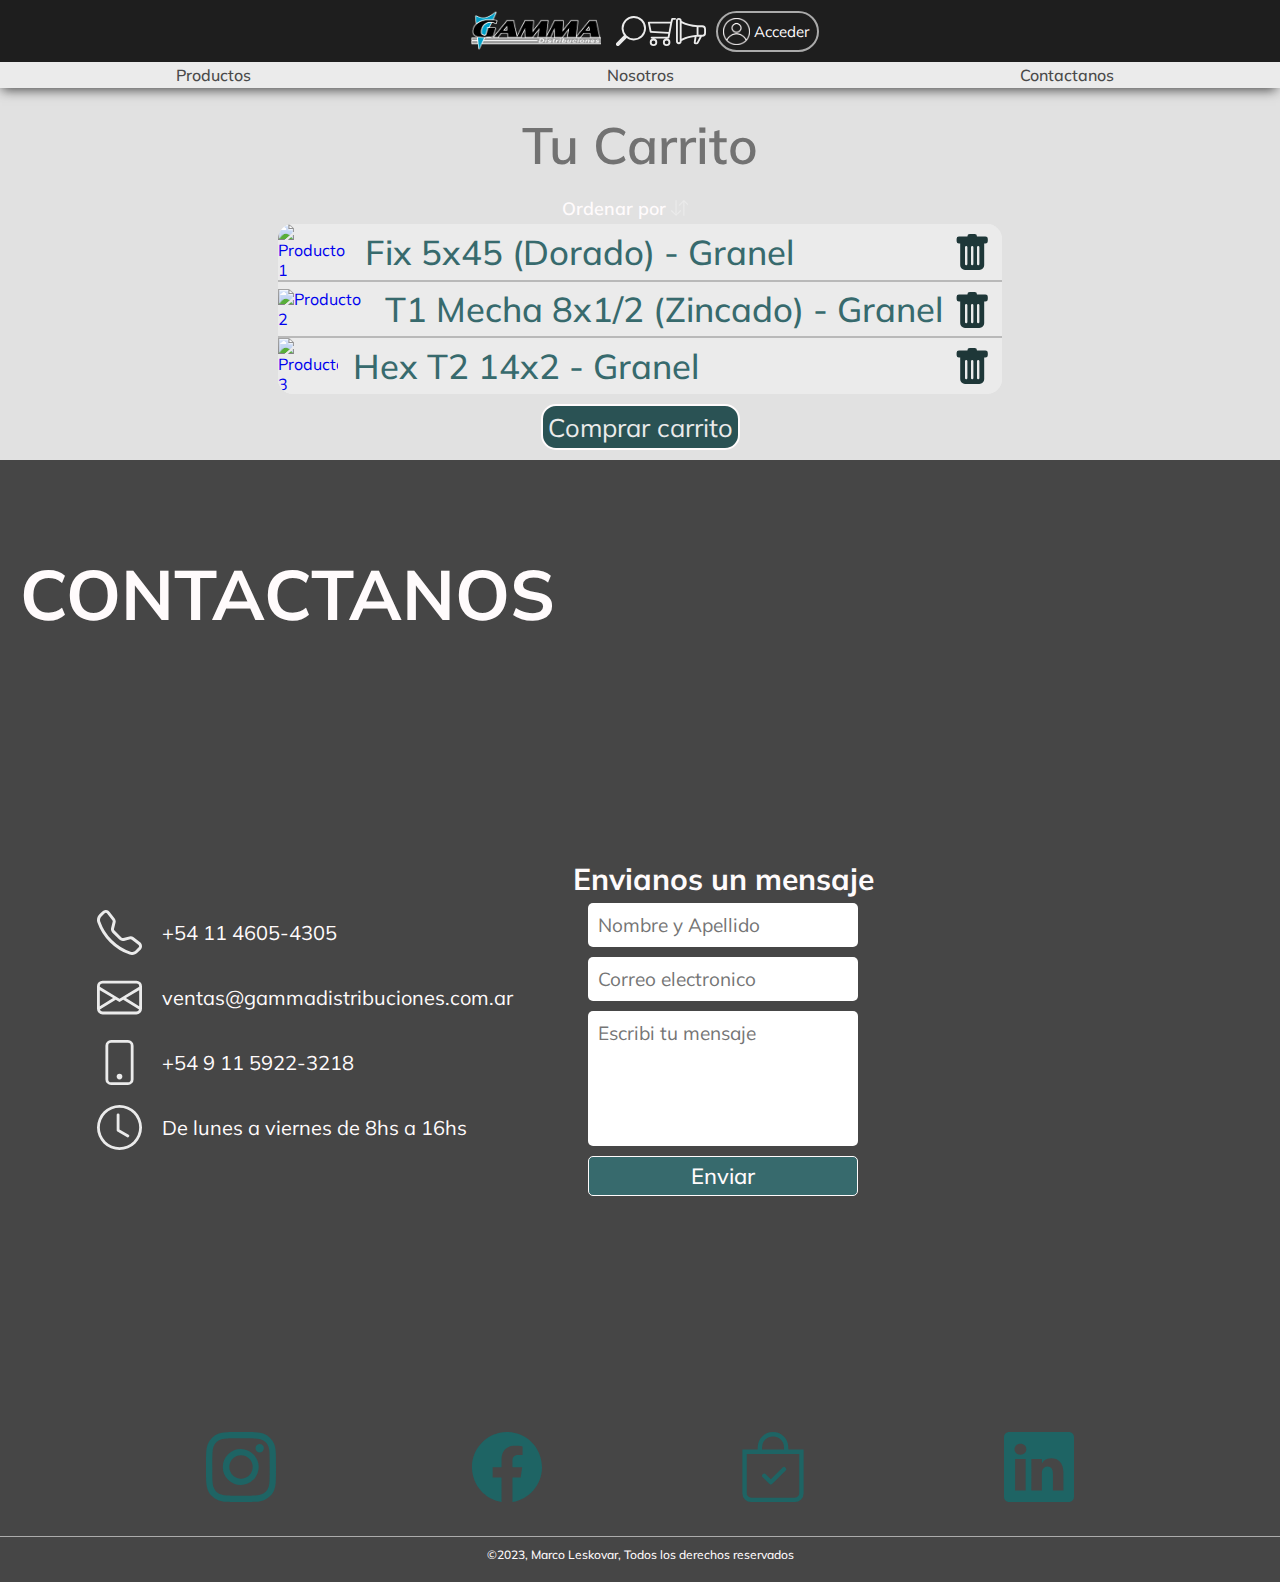
==== commit a9292953: "favicon" ====
--- a/views/carrito/carrito.html
+++ b/views/carrito/carrito.html
@@ -4,9 +4,14 @@
     <meta charset="UTF-8">
     <meta http-equiv="X-UA-Compatible" content="IE=edge">
     <meta name="viewport" content="width=device-width, initial-scale=1.0">
-    <link rel="icon" type="image/x-icon" href="../../imagenes/g.png">
+    <link rel="icon" type="image/x-icon" href="../../imagenes/favicon.ico">
     <link href="https://cdn.jsdelivr.net/npm/bootstrap@5.3.0-alpha2/dist/css/bootstrap.min.css" rel="stylesheet" integrity="sha384-aFq/bzH65dt+w6FI2ooMVUpc+21e0SRygnTpmBvdBgSdnuTN7QbdgL+OapgHtvPp" crossorigin="anonymous">
     <link rel="stylesheet" type="text/css" href="../../css/main.css">
+    <meta name="description" content="Consultá aca tu carrito de compras">
+    <meta name="author" content="Marco Leskovar">
+    <meta name="keywords" content="tornillos, bulones, autoperforantes, construcción"/>
+    <meta name="copyright" content="Gamma Distribuciones"/>
+    <meta name="robots" content="index, follow"/>
     <title>Carrito - Gamma Distribuciones</title>
 </head>
 <body>
@@ -44,7 +49,7 @@
                     <a class="nav__log--login" href="#">
                         <button class="nav__log--login--button">
                             <img class="nav__log--login--button--img1" src="../../imagenes/profile-icon.png" alt="logo de usuario">
-                            <img class="nav__log--login--button--img1--2" src="../../imagenes/profile-icon-full.png" alt="logo de usuario">
+                            <img class="nav__log--login--button--img1--2" src="../../imagenes/profile-icon-full.png" alt="logo de usuario 2">
                             <span class="nav__log--login--button--span1">Acceder</span>
                         </button>
                     </a>
@@ -133,8 +138,8 @@
             <ul class="main-carrito__section--ul">
                 <li class="main-carrito__section--ul--li first-carrito-li">
                     <a class="main-carrito__section--ul--li--a" href="#">
-                        <img class="main-carrito__section--ul--li--a--img" src="../../imagenes/tornillo.png" alt="Foto producto 1">
-                        <h2 class="main-carrito__section--ul--li--a--text">Caja tornillo p/a 8 x 9/16 zincado</h2>
+                        <img class="main-carrito__section--ul--li--a--img" src="../../imagenes/fix-5x45.webp" alt="Producto 1">
+                        <h2 class="main-carrito__section--ul--li--a--text">Fix 5x45 (Dorado) - Granel</h2>
                     </a>
                     <div class="main-carrito__section--ul--li--delete">
                         <svg xmlns="http://www.w3.org/2000/svg" fill="currentColor" class="bi bi-trash-fill" viewBox="0 0 16 16">
@@ -144,8 +149,8 @@
                 </li>
                 <li class="main-carrito__section--ul--li">
                     <a class="main-carrito__section--ul--li--a" href="#">
-                        <img class="main-carrito__section--ul--li--a--img" src="../../imagenes/tornillo.png" alt="Foto producto 2">
-                        <h2 class="main-carrito__section--ul--li--a--text">Caja tornillo hexagonal 14 x 2 zincado</h2>
+                        <img class="main-carrito__section--ul--li--a--img" src="../../imagenes/t1-mecha-8x12.webp" alt="Producto 2">
+                        <h2 class="main-carrito__section--ul--li--a--text">T1 Mecha 8x1/2 (Zincado) - Granel</h2>
                     </a>
                     <div class="main-carrito__section--ul--li--delete">
                         <svg xmlns="http://www.w3.org/2000/svg" fill="currentColor" class="bi bi-trash-fill" viewBox="0 0 16 16">
@@ -155,8 +160,8 @@
                 </li>
                 <li class="main-carrito__section--ul--li last-carrito-li">
                     <a class="main-carrito__section--ul--li--a" href="#">
-                        <img class="main-carrito__section--ul--li--a--img" src="../../imagenes/tornillo.png" alt="Foto producto 3">
-                        <h2 class="main-carrito__section--ul--li--a--text">Estuche tornillo parker 6 x 1</h2>
+                        <img class="main-carrito__section--ul--li--a--img" src="../../imagenes/hex-t2-14x2.webp" alt="Producto 3">
+                        <h2 class="main-carrito__section--ul--li--a--text">Hex T2 14x2 - Granel</h2>
                     </a>
                     <div class="main-carrito__section--ul--li--delete">
                         <svg xmlns="http://www.w3.org/2000/svg" fill="currentColor" class="bi bi-trash-fill" viewBox="0 0 16 16">
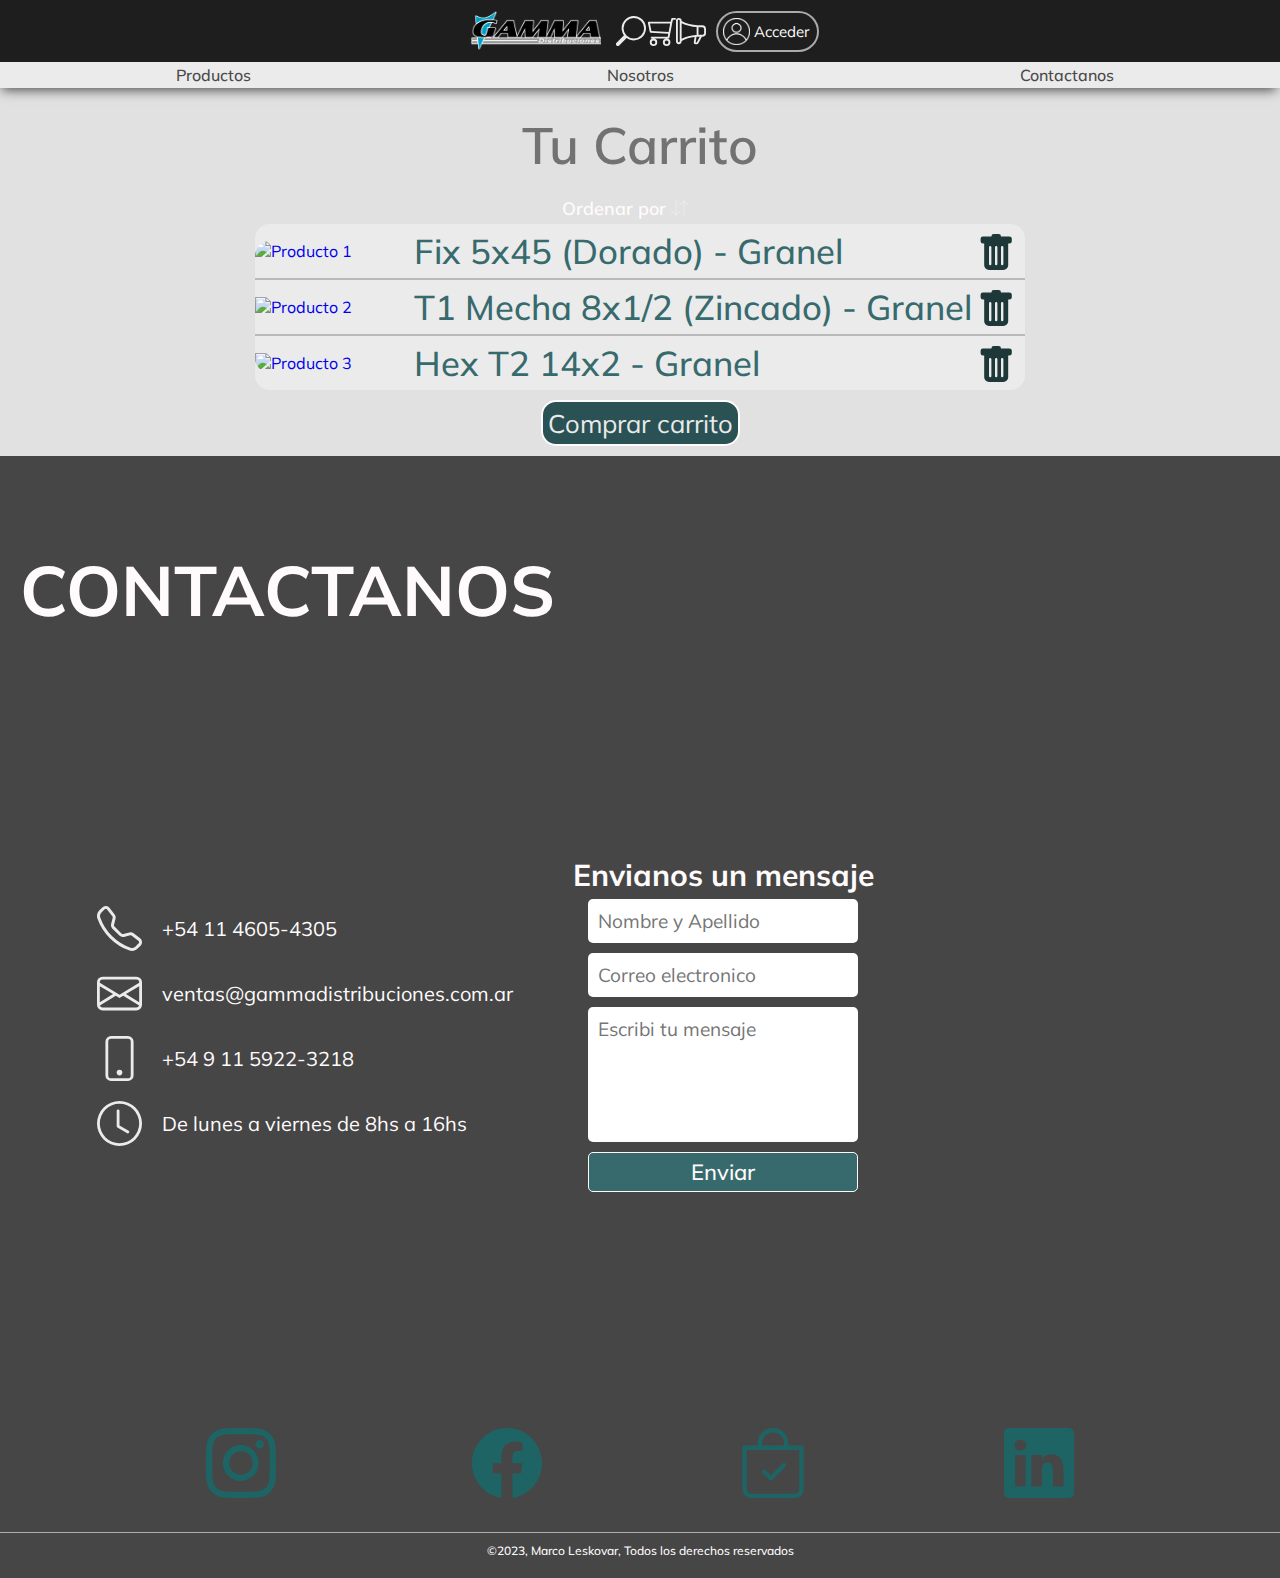
==== commit 7e6eec65: "corrijo mapa y agrego animaciones" ====
--- a/views/carrito/carrito.html
+++ b/views/carrito/carrito.html
@@ -12,6 +12,7 @@
     <meta name="keywords" content="tornillos, bulones, autoperforantes, construcción"/>
     <meta name="copyright" content="Gamma Distribuciones"/>
     <meta name="robots" content="index, follow"/>
+    <link rel="stylesheet" href="https://cdnjs.cloudflare.com/ajax/libs/animate.css/4.1.1/animate.min.css">
     <title>Carrito - Gamma Distribuciones</title>
 </head>
 <body>
@@ -136,7 +137,7 @@
         <!-- SECTION-(carrito) = START -->
         <section class="main-carrito__section col-11 col-lg-10">
             <ul class="main-carrito__section--ul">
-                <li class="main-carrito__section--ul--li first-carrito-li">
+                <li class="main-carrito__section--ul--li first-carrito-li wow animate__animated animate__fadeInUp li-1">
                     <a class="main-carrito__section--ul--li--a" href="#">
                         <img class="main-carrito__section--ul--li--a--img" src="../../imagenes/fix-5x45.webp" alt="Producto 1">
                         <h2 class="main-carrito__section--ul--li--a--text">Fix 5x45 (Dorado) - Granel</h2>
@@ -147,7 +148,7 @@
                         </svg>
                     </div>
                 </li>
-                <li class="main-carrito__section--ul--li">
+                <li class="main-carrito__section--ul--li wow animate__animated animate__fadeInUp li-2">
                     <a class="main-carrito__section--ul--li--a" href="#">
                         <img class="main-carrito__section--ul--li--a--img" src="../../imagenes/t1-mecha-8x12.webp" alt="Producto 2">
                         <h2 class="main-carrito__section--ul--li--a--text">T1 Mecha 8x1/2 (Zincado) - Granel</h2>
@@ -158,7 +159,7 @@
                         </svg>
                     </div>
                 </li>
-                <li class="main-carrito__section--ul--li last-carrito-li">
+                <li class="main-carrito__section--ul--li last-carrito-li wow animate__animated animate__fadeInUp li-3">
                     <a class="main-carrito__section--ul--li--a" href="#">
                         <img class="main-carrito__section--ul--li--a--img" src="../../imagenes/hex-t2-14x2.webp" alt="Producto 3">
                         <h2 class="main-carrito__section--ul--li--a--text">Hex T2 14x2 - Granel</h2>
@@ -227,7 +228,7 @@
         <!-- FOOTER-form = END -->
         <!-- FOOTER-map = START -->
         <div class="footer__map col-12 col-md-10 col-lg-10">
-            <iframe src="https://www.google.com/maps/embed?pb=!1m18!1m12!1m3!1d3284.01671327685!2d-58.383759084858994!3d-34.60373888045956!2m3!1f0!2f0!3f0!3m2!1i1024!2i768!4f13.1!3m3!1m2!1s0x4aa9f0a6da5edb%3A0x11bead4e234e558b!2sObelisco!5e0!3m2!1ses!2sar!4v1677312563394!5m2!1ses!2sar" allowfullscreen="" loading="lazy" referrerpolicy="no-referrer-when-downgrade"></iframe>
+            <iframe src="https://www.google.com/maps/embed?pb=!1m18!1m12!1m3!1d3281.01582133451!2d-58.48644812482326!3d-34.67955016150602!2m3!1f0!2f0!3f0!3m2!1i1024!2i768!4f13.1!3m3!1m2!1s0x95bcc95323a06215%3A0x65dff9ce16fbdcdc!2sGamma%20Distribuciones%20Tornillos!5e0!3m2!1ses-419!2sar!4v1682456787426!5m2!1ses-419!2sar" width="600" height="450" style="border:0;" allowfullscreen="" loading="lazy" referrerpolicy="no-referrer-when-downgrade"></iframe>
         </div>
         <!-- FOOTER-map = END -->
         <!-- FOOTER-redes = START -->
@@ -275,6 +276,10 @@
 <!-- FOOTER = END -->
 <!-- SCRIPTS = START -->
 <script src="https://cdn.jsdelivr.net/npm/bootstrap@5.3.0-alpha2/dist/js/bootstrap.bundle.min.js" integrity="sha384-qKXV1j0HvMUeCBQ+QVp7JcfGl760yU08IQ+GpUo5hlbpg51QRiuqHAJz8+BrxE/N" crossorigin="anonymous"></script>
+<script src="../../js/wow.js"></script>
+<script>
+new WOW().init();
+</script>
 <!-- SCRIPTS = END -->
 </body>
 </html>--- a/css/main.css
+++ b/css/main.css
@@ -754,9 +754,9 @@
 .main-index__bg {
   width: 100%;
   height: 100%;
-  background-image: url(../imagenes/deposito.jpg);
+  background-image: url(../imagenes/deposito-gamma.webp);
   background-position: center center;
-  background-size: auto;
+  background-size: cover;
   background-repeat: no-repeat;
   background-attachment: fixed;
   filter: brightness(0.8) blur(3px);
@@ -810,8 +810,17 @@
   flex-wrap: wrap;
   z-index: 500;
 }
+.section-1-index__article-1 .li-1 {
+  animation-delay: 100ms;
+}
+.section-1-index__article-1 .li-2 {
+  animation-delay: 300ms;
+}
+.section-1-index__article-1 .li-3 {
+  animation-delay: 600ms;
+}
 .section-1-index__article-1--figure {
-  width: 80%;
+  width: 70%;
   height: auto;
   justify-content: center;
   align-items: center;
@@ -858,6 +867,11 @@
   text-decoration: none;
   margin-bottom: 5px;
   color: rgb(100, 100, 100);
+  background-image: linear-gradient(rgb(55, 106, 109), rgb(55, 106, 109));
+  background-position: 0% 100%;
+  background-repeat: no-repeat;
+  background-size: 0% 2px;
+  transition: background-size 0.3s;
 }
 .section-1-index div a:hover {
   color: rgb(30, 90, 90);
@@ -912,8 +926,11 @@
     font-weight: 600;
     color: rgb(55, 106, 109);
   }
+  .section-1-index__article-1 {
+    width: 100%;
+  }
   .section-1-index__article-1--figure {
-    width: 30%;
+    width: 25%;
     justify-content: center;
   }
   .section-1-index__article-1--figure:hover {
@@ -936,6 +953,7 @@
   }
   .section-1-index div a:hover {
     color: rgb(30, 90, 90);
+    background-size: 100% 2px;
   }
 }
 /* ---------BREAKPOINT-DESKTOP-IND = END--------- */
@@ -993,6 +1011,10 @@
   flex-direction: column;
   list-style: none;
   border-radius: 15px;
+  cursor: pointer;
+}
+.main-productos__section--ul .li-2, .main-novedades__section--ul .li-2, .main-carrito__section--ul .li-2 {
+  animation-delay: 200ms;
 }
 .main-productos__section--ul--li {
   width: auto;
@@ -1023,7 +1045,7 @@
 .main-productos__section--ul--li--a--div {
   height: 100%;
   padding: 20px;
-  text-align: center;
+  text-align: start;
 }
 .main-productos__section--ul--li--a--div--product-name {
   font-size: 7vw;
@@ -1040,7 +1062,7 @@
   padding: 5px;
 }
 .main-productos__section--ul--li--a--img, .main-novedades__section--ul--li--a--img {
-  width: 40%;
+  width: 25vw;
   height: auto;
   padding: 0 20px 0 0;
   background-color: rgb(235, 235, 235);
@@ -1090,7 +1112,7 @@
     color: rgb(55, 106, 109);
   }
   .main-productos__section--ul--li--a--img, .main-novedades__section--ul--li--a--img {
-    width: 40%;
+    width: 25vw;
   }
 }
 /* ---------BREAKPOINT-MOBILE-PRO = END--------- */
@@ -1113,7 +1135,7 @@
     color: rgb(55, 106, 109);
   }
   .main-productos__section--ul--li--a--img, .main-novedades__section--ul--li--a--img {
-    width: 35%;
+    width: 20vw;
   }
 }
 /* ---------BREAKPOINT-TABLET-PRO = END--------- */
@@ -1146,7 +1168,7 @@
     color: rgb(55, 106, 109);
   }
   .main-productos__section--ul--li--a--img, .main-novedades__section--ul--li--a--img {
-    width: 15%;
+    width: 12vw;
   }
   .main-productos__section--button-mas, .main-carrito__section--button-carrito {
     font-size: 1.5vw;
@@ -1180,7 +1202,6 @@
   border-radius: 15px 15px 15px 15px;
 }
 .main-novedades__section--ul--li--a:active img, .main-carrito__section--ul--li--a:active img {
-  height: auto;
   background-color: rgb(225, 225, 225);
 }
 .main-novedades__section--ul--li--a:active h2, .main-carrito__section--ul--li--a:active h2 {
@@ -1273,8 +1294,7 @@
     color: rgb(68, 133, 136);
   }
   .main-novedades__section--ul--li--a--img {
-    width: 35%;
-    height: auto;
+    width: 30vw;
   }
   .main-novedades__section--ul--li--x svg, .main-carrito__section--ul--li--delete svg {
     width: 9vw;
@@ -1300,8 +1320,7 @@
     color: rgb(68, 133, 136);
   }
   .main-novedades__section--ul--li--a--img {
-    width: 30%;
-    height: auto;
+    width: 20vw;
   }
   .main-novedades__section--ul--li--x svg, .main-carrito__section--ul--li--delete svg {
     width: 8vw;
@@ -1335,8 +1354,7 @@
     color: rgb(68, 133, 136);
   }
   .main-novedades__section--ul--li--a--img {
-    width: 15%;
-    height: auto;
+    width: 12vw;
   }
   .main-novedades__section--ul--li--x svg, .main-carrito__section--ul--li--delete svg {
     width: 5vw;
@@ -1367,10 +1385,10 @@
   background-color: rgb(235, 235, 235);
 }
 .main-carrito__section--ul--li:hover {
-  background-color: rgb(235, 235, 235);
+  background-color: rgb(225, 225, 225);
 }
 .main-carrito__section--ul--li--a:hover {
-  background-color: rgb(235, 235, 235);
+  background-color: rgb(225, 225, 225);
   border-radius: 15px 15px 15px 15px;
 }
 .main-carrito__section--ul--li--a:active img {
@@ -1390,8 +1408,7 @@
   text-align: start;
 }
 .main-carrito__section--ul--li--a--img {
-  width: 30%;
-  height: auto;
+  width: 30vw;
   padding: 0 10px 0 0;
   background-color: rgb(235, 235, 235);
 }
@@ -1455,8 +1472,7 @@
     color: rgb(55, 106, 109);
   }
   .main-carrito__section--ul--li--a--img {
-    width: 28%;
-    height: auto;
+    width: 25vw;
   }
   .main-carrito__section--ul--li--delete svg {
     width: 5vw;
@@ -1485,8 +1501,7 @@
     color: rgb(55, 106, 109);
   }
   .main-carrito__section--ul--li--a--img {
-    width: 22%;
-    height: auto;
+    width: 20vw;
   }
   .main-carrito__section--ul--li--delete svg {
     width: 4vw;
@@ -1515,8 +1530,7 @@
     color: rgb(55, 106, 109);
   }
   .main-carrito__section--ul--li--a--img {
-    width: 15%;
-    height: auto;
+    width: 12vw;
   }
   .main-carrito__section--ul--li--delete svg {
     width: 3vw;
@@ -1538,6 +1552,9 @@
 .main-nosotros__section {
   display: flex;
   flex-direction: column;
+}
+.main-nosotros__section .li-2 {
+  animation-delay: 0.7s;
 }
 .main-nosotros__section--article {
   width: 100%;
@@ -1565,6 +1582,9 @@
   font-weight: 500;
   color: rgb(0, 0, 0);
 }
+.main-nosotros__section--article--text span {
+  color: rgb(30, 90, 90);
+}
 .main-nosotros__founders {
   width: 100%;
   height: auto;
@@ -1574,6 +1594,12 @@
   padding: 10px;
   display: flex;
   flex-direction: column;
+}
+.main-nosotros__founders .li-4 {
+  animation-delay: 0.3s;
+}
+.main-nosotros__founders .li-5 {
+  animation-delay: 0.5s;
 }
 .main-nosotros__founders--div {
   width: 100%;
@@ -1608,6 +1634,12 @@
 @media (min-width: 576px) {
   .page-main-text {
     font-size: 11vw;
+  }
+  .main-nosotros__section--article--image {
+    width: 85%;
+  }
+  .main-nosotros__section--article--text {
+    font-size: 4vw;
   }
 }
 /* ---------BREAKPOINT-MOBILE-NOS = END--------- */
@@ -1618,6 +1650,9 @@
   }
   .main-nosotros__section--article--image {
     width: 85%;
+  }
+  .main-nosotros__section--article--text {
+    font-size: 3vw;
   }
   .main-nosotros__founders {
     width: 100%;
@@ -1671,7 +1706,7 @@
     width: 50%;
     margin: 0;
     padding: 5px;
-    font-size: 2vw;
+    font-size: 1.5vw;
     font-weight: 500;
     color: rgb(0, 0, 0);
   }
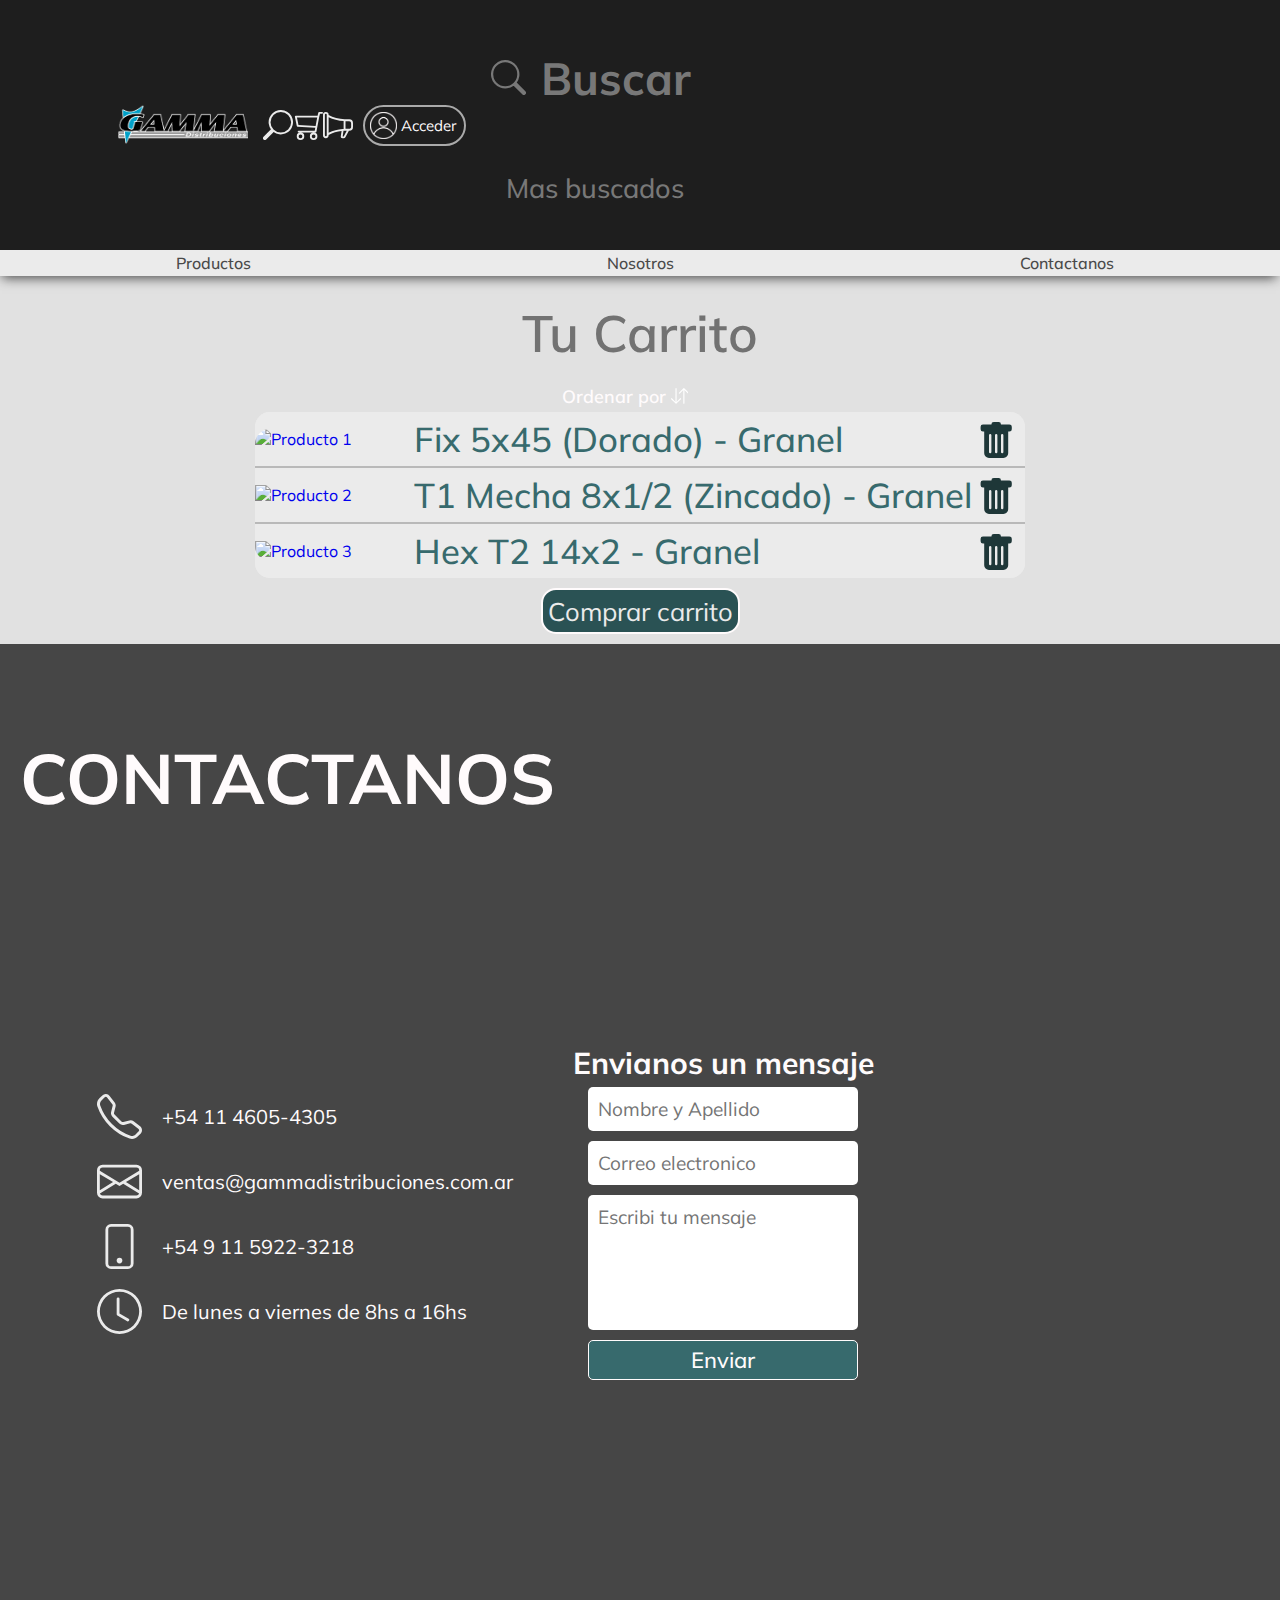
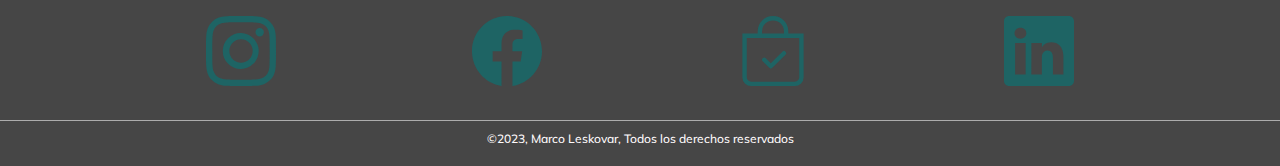
==== commit 94a28b5f: "termino buscador responsive y arreglo inputs de footers" ====
--- a/views/carrito/carrito.html
+++ b/views/carrito/carrito.html
@@ -30,24 +30,30 @@
             <!-- HEADER-logo = END -->
             <!-- HEADER-sup = START -->
             <div class="header__first--nav-sup col-6 m-auto">
-                <a class="nav-link hover" aria-current="page" href="#">
-                    <svg class="header__first--nav-sup--lupa-1" xmlns="http://www.w3.org/2000/svg" fill="currentColor" viewBox="0 0 16 16">
+                <button class="header__first--nav-sup--lupa  bi bi-list navbar-toggler outline-none p-0 border-0" id="lupaButton" type="button" data-bs-toggle="collapse" data-bs-target="#navbarNav1" aria-controls="navbarNav" aria-expanded="false" aria-label="Toggle navigation"">
+                    <svg class="header__first--nav-sup--lupa--1" id="lupaOpen" xmlns="http://www.w3.org/2000/svg" fill="currentColor" viewBox="0 0 16 16">
                         <path d="M11.742 10.344a6.5 6.5 0 1 0-1.397 1.398h-.001c.03.04.062.078.098.115l3.85 3.85a1 1 0 0 0 1.415-1.414l-3.85-3.85a1.007 1.007 0 0 0-.115-.1zM12 6.5a5.5 5.5 0 1 1-11 0 5.5 5.5 0 0 1 11 0z"/>
                     </svg>
-                </a>
-                <button class="navbar-toggler outline-none p-0 border-0" type="button" data-bs-toggle="collapse" data-bs-target="#navbarNav" aria-controls="navbarNav" aria-expanded="false" aria-label="Toggle navigation">
-                    <svg class="header__first--nav-sup--list bi bi-list" xmlns="http://www.w3.org/2000/svg" fill="currentColor" viewBox="0 0 16 16">
+                    <svg class="header__first--nav-sup--lupa--2 bi bi-list bi bi-x" id="lupaClose" xmlns="http://www.w3.org/2000/svg" fill="currentColor" viewBox="0 0 16 16">
+                        <path d="M4.646 4.646a.5.5 0 0 1 .708 0L8 7.293l2.646-2.647a.5.5 0 0 1 .708.708L8.707 8l2.647 2.646a.5.5 0 0 1-.708.708L8 8.707l-2.646 2.647a.5.5 0 0 1-.708-.708L7.293 8 4.646 5.354a.5.5 0 0 1 0-.708z"></path>
+                    </svg>
+                </button>
+                <button class="header__first--nav-sup--list bi bi-list navbar-toggler outline-none p-0 border-0" id="listButton" type="button" data-bs-toggle="collapse" data-bs-target="#navbarNav" aria-controls="navbarNav" aria-expanded="false" aria-label="Toggle navigation">
+                    <svg class="header__first--nav-sup--list--1 bi bi-list" id="listOpen" xmlns="http://www.w3.org/2000/svg" fill="currentColor" viewBox="0 0 16 16">
                         <path fill-rule="evenodd" d="M2.5 12a.5.5 0 0 1 .5-.5h10a.5.5 0 0 1 0 1H3a.5.5 0 0 1-.5-.5zm0-4a.5.5 0 0 1 .5-.5h10a.5.5 0 0 1 0 1H3a.5.5 0 0 1-.5-.5zm0-4a.5.5 0 0 1 .5-.5h10a.5.5 0 0 1 0 1H3a.5.5 0 0 1-.5-.5z"/>
+                    </svg>
+                    <svg class="header__first--nav-sup--list--2 bi bi-list bi bi-x" id="listClose" xmlns="http://www.w3.org/2000/svg" fill="currentColor" viewBox="0 0 16 16">
+                        <path d="M4.646 4.646a.5.5 0 0 1 .708 0L8 7.293l2.646-2.647a.5.5 0 0 1 .708.708L8.707 8l2.647 2.646a.5.5 0 0 1-.708.708L8 8.707l-2.646 2.647a.5.5 0 0 1-.708-.708L7.293 8 4.646 5.354a.5.5 0 0 1 0-.708z"></path>
                     </svg>
                 </button>
             </div>
             <!-- HEADER-sup = END -->
-            <!-- NAV = START -->
+<!-- NAV = START -->
             <nav class="nav collapse navbar-collapse col-12 col-lg-4" id="navbarNav">
             <!-- NAV-items = START -->
                 <!-- NAV-login = START -->
                 <div class="nav__log nav-item col-sm-12 col-lg-3" id="AccederItem">
-                    <a class="nav__log--login" href="#">
+                    <a class="nav__log--login" href="../404/404.html">
                         <button class="nav__log--login--button">
                             <img class="nav__log--login--button--img1" src="../../imagenes/profile-icon.png" alt="logo de usuario">
                             <img class="nav__log--login--button--img1--2" src="../../imagenes/profile-icon-full.png" alt="logo de usuario 2">
@@ -79,11 +85,11 @@
                             <svg class="nav__ul--li--svg" xmlns="http://www.w3.org/2000/svg" fill="currentColor" viewBox="0 0 16 16">
                                 <path d="M0 1.5A.5.5 0 0 1 .5 1H2a.5.5 0 0 1 .485.379L2.89 3H14.5a.5.5 0 0 1 .49.598l-1 5a.5.5 0 0 1-.465.401l-9.397.472L4.415 11H13a.5.5 0 0 1 0 1H4a.5.5 0 0 1-.491-.408L2.01 3.607 1.61 2H.5a.5.5 0 0 1-.5-.5zM3.102 4l.84 4.479 9.144-.459L13.89 4H3.102zM5 12a2 2 0 1 0 0 4 2 2 0 0 0 0-4zm7 0a2 2 0 1 0 0 4 2 2 0 0 0 0-4zm-7 1a1 1 0 1 1 0 2 1 1 0 0 1 0-2zm7 0a1 1 0 1 1 0 2 1 1 0 0 1 0-2z"/>
                             </svg>
-                            <h4 class="nav__ul--li--subpages">Tu Carrito</h3>
+                            <h3 class="nav__ul--li--subpages">Tu Carrito</h3>
                         </a>
                     </li>
                     <li class="nav__ul--li nav-item container-fluid p-0" id="BusquedaNav">
-                        <a class="nav-link hover" aria-current="page" href="#">
+                        <a class="nav-link hover" aria-current="page" href="../404/404.html">
                             <svg class="nav__ul--li--svg" xmlns="http://www.w3.org/2000/svg" fill="currentColor" viewBox="0 0 16 16">
                                 <path d="M11.742 10.344a6.5 6.5 0 1 0-1.397 1.398h-.001c.03.04.062.078.098.115l3.85 3.85a1 1 0 0 0 1.415-1.414l-3.85-3.85a1.007 1.007 0 0 0-.115-.1zM12 6.5a5.5 5.5 0 1 1-11 0 5.5 5.5 0 0 1 11 0z"/>
                             </svg>
@@ -104,7 +110,46 @@
                 <!-- NAV-subpaginas = END -->
             <!-- NAV-items = END -->
             </nav>
-            <!-- NAV = END  -->
+<!-- NAV = END  -->
+<!-- BUSCAR = START -->
+            <nav class="nav-2 collapse col-12 col-lg-4" id="navbarNav1">
+                <!-- BUSCAR-buscador = START -->
+                <form class="nav-2__form m-0">
+                    <span class="nav-2__form--lupa">
+                        <svg class="nav-2__form--lupa--svg" xmlns="http://www.w3.org/2000/svg" fill="currentColor" viewBox="0 0 16 16">
+                            <path d="M11.742 10.344a6.5 6.5 0 1 0-1.397 1.398h-.001c.03.04.062.078.098.115l3.85 3.85a1 1 0 0 0 1.415-1.414l-3.85-3.85a1.007 1.007 0 0 0-.115-.1zM12 6.5a5.5 5.5 0 1 1-11 0 5.5 5.5 0 0 1 11 0z"></path>
+                        </svg>
+                    </span>
+                    <input class="nav-2__form--input" type="text" placeholder="Buscar" action="#">
+                </form>
+                <!-- BUSCAR-buscador = END -->
+                <!-- BUSCAR-destacados = START -->
+                <h3 class="nav-2__h3">Mas buscados</h3>
+                <ul class="nav-2__ul navbar-nav col-12 col-lg-8">
+                    <li class="nav-2__ul--li nav-item container-fluid p-0" id="ProductosItem">
+                        <a class="nav-2__ul--li--a hover" aria-current="page" href="../productos/productos.html">
+                            <h4 class="nav-2__ul--li--a--h4">T1 Aguja 8x9/16</h4>
+                        </a>
+                    </li>
+                    <li class="nav-2__ul--li nav-item container-fluid p-0" id="ProductosItem">
+                        <a class="nav-2__ul--li--a hover" aria-current="page" href="../productos/productos.html">
+                            <h4 class="nav-2__ul--li--a--h4">Fix 5x45</h4>
+                        </a>
+                    </li>
+                    <li class="nav-2__ul--li nav-item container-fluid p-0" id="ProductosItem">
+                        <a class="nav-2__ul--li--a hover" aria-current="page" href="../productos/productos.html">
+                            <h4 class="nav-2__ul--li--a--h4">T1 Mecha 8x1/2</h4>
+                        </a>
+                    </li>
+                    <li class="nav-2__ul--li nav-item container-fluid p-0" id="ProductosItem">
+                        <a class="nav-2__ul--li--a hover" aria-current="page" href="../productos/productos.html">
+                            <h4 class="nav-2__ul--li--a--h4">Hex T2 14x2</h4>
+                        </a>
+                    </li>
+                </ul>
+                <!-- BUSCAR-destacados = START -->
+            </nav>
+<!-- BUSCAR = END  -->
         </div>
         <!-- HEADER-subpaginas-desktop = START -->
         <div class="header__desktop-subpages col-lg-12">
@@ -135,10 +180,10 @@
             </div>
         </div>
         <!-- SECTION-(carrito) = START -->
-        <section class="main-carrito__section col-11 col-lg-10">
+        <section class="main-carrito__section col-12 col-lg-10">
             <ul class="main-carrito__section--ul">
                 <li class="main-carrito__section--ul--li first-carrito-li wow animate__animated animate__fadeInUp li-1">
-                    <a class="main-carrito__section--ul--li--a" href="#">
+                    <a class="main-carrito__section--ul--li--a" href="../404/404.html">
                         <img class="main-carrito__section--ul--li--a--img" src="../../imagenes/fix-5x45.webp" alt="Producto 1">
                         <h2 class="main-carrito__section--ul--li--a--text">Fix 5x45 (Dorado) - Granel</h2>
                     </a>
@@ -149,7 +194,7 @@
                     </div>
                 </li>
                 <li class="main-carrito__section--ul--li wow animate__animated animate__fadeInUp li-2">
-                    <a class="main-carrito__section--ul--li--a" href="#">
+                    <a class="main-carrito__section--ul--li--a" href="../404/404.html">
                         <img class="main-carrito__section--ul--li--a--img" src="../../imagenes/t1-mecha-8x12.webp" alt="Producto 2">
                         <h2 class="main-carrito__section--ul--li--a--text">T1 Mecha 8x1/2 (Zincado) - Granel</h2>
                     </a>
@@ -160,7 +205,7 @@
                     </div>
                 </li>
                 <li class="main-carrito__section--ul--li last-carrito-li wow animate__animated animate__fadeInUp li-3">
-                    <a class="main-carrito__section--ul--li--a" href="#">
+                    <a class="main-carrito__section--ul--li--a" href="../404/404.html">
                         <img class="main-carrito__section--ul--li--a--img" src="../../imagenes/hex-t2-14x2.webp" alt="Producto 3">
                         <h2 class="main-carrito__section--ul--li--a--text">Hex T2 14x2 - Granel</h2>
                     </a>
@@ -219,10 +264,10 @@
         <div class="footer__form col-12 col-lg-5">
             <h3>Envianos un mensaje</h3>
             <form class="footer__form--formulario" action="#">
-                <input type="text" placeholder="Nombre y Apellido" required="required">
-                <input type="email" placeholder="Correo electronico" required="required">
-                <textarea placeholder="Escribi tu mensaje" required="required"></textarea>
-                <input type="submit" value="Enviar">
+                <input class="footer__form--formulario--input" type="text" placeholder="Nombre y Apellido" required="required">
+                <input class="footer__form--formulario--input" type="email" placeholder="Correo electronico" required="required">
+                <textarea class="footer__form--formulario--input textarea" placeholder="Escribi tu mensaje" required="required"></textarea>
+                <input class="footer__form--formulario--input submit" type="submit" value="Enviar">
             </form>
         </div>
         <!-- FOOTER-form = END -->
@@ -280,6 +325,7 @@
 <script>
 new WOW().init();
 </script>
+<script src="../../js/buscador.js"></script>
 <!-- SCRIPTS = END -->
 </body>
 </html>--- a/css/main.css
+++ b/css/main.css
@@ -58,6 +58,7 @@
 .header__first--logo--mini {
   width: 9vw;
   height: auto;
+  transition: 0.2s ease-in-out;
 }
 .header__first--logo--mini:hover {
   transform: scale(1.02);
@@ -67,6 +68,7 @@
   height: auto;
   margin: 0 0 0 5px;
   display: none;
+  transition: 0.2s ease-in-out;
 }
 .header__first--logo--full:hover {
   transform: scale(1.03);
@@ -79,7 +81,7 @@
   display: flex;
   overflow: hidden;
 }
-.header__first--nav-sup--lupa-1 {
+.header__first--nav-sup--lupa--1 {
   width: 9vw;
   height: auto;
   margin: 0 10px 0 0;
@@ -87,19 +89,38 @@
   transform: scaleX(-1);
   background-color: rgba(255, 255, 255, 0);
 }
-.header__first--nav-sup--lupa-1:hover {
+.header__first--nav-sup--lupa--1:hover {
   transform: scale(1.1) scaleX(-1);
 }
-.header__first--nav-sup--lupa-1 path {
+.header__first--nav-sup--lupa--1 path {
   color: rgb(170, 170, 170);
 }
-.header__first--nav-sup--list {
+.header__first--nav-sup--lupa--2, .header__first--nav-sup--list--2 {
+  display: flex;
+  width: 11vw;
+  height: auto;
+  color: rgb(170, 170, 170);
+}
+.header__first--nav-sup--list--1 {
+  display: flex;
   width: 11vw;
   height: auto;
   color: rgb(170, 170, 170);
 }
 .header__desktop-subpages {
   display: none;
+}
+
+#lupaClose, #listClose {
+  display: none;
+}
+
+#lupaOpen:focus ~ #listButton {
+  opacity: 1;
+}
+
+#listOpen:focus ~ #lupaButton {
+  opacity: 1;
 }
 
 .nav {
@@ -110,7 +131,7 @@
   background-color: rgb(30, 30, 30);
   overflow: hidden;
 }
-.nav__ul {
+.nav__ul, .nav-2__ul {
   margin: 0;
   padding: 7px 15px;
   justify-content: center;
@@ -120,7 +141,7 @@
   flex-direction: column;
   overflow: hidden;
 }
-.nav__ul--li {
+.nav__ul--li, .nav-2__ul--li {
   width: 100%;
   height: auto;
   margin: 4px;
@@ -131,16 +152,16 @@
   border-radius: 10px;
   cursor: pointer;
 }
-.nav__ul--li:hover {
+.nav__ul--li:hover, .nav-2__ul--li:hover {
   background-color: rgb(30, 90, 90);
   transform: scale(1.03);
 }
-.nav__ul--li:hover h3 {
+.nav__ul--li:hover h3, .nav-2__ul--li:hover h3 {
   font-size: 4vw;
   font-weight: 800;
   color: rgb(170, 170, 170);
 }
-.nav__ul--li:hover path {
+.nav__ul--li:hover path, .nav-2__ul--li:hover path {
   color: rgb(170, 170, 170);
 }
 .nav__ul--li--svg {
@@ -181,6 +202,7 @@
   border: 2px solid rgb(170, 170, 170);
   border-radius: 100px;
   cursor: pointer;
+  transition: background-color 0.2s ease-in-out;
 }
 .nav__log--login--button:hover {
   background-color: rgb(30, 90, 90);
@@ -254,6 +276,99 @@
   text-decoration: none;
 }
 
+.nav-2 {
+  align-items: center;
+  padding: 15px;
+  display: flex;
+  flex-direction: column;
+  text-align: center;
+  background-color: rgb(30, 30, 30);
+  overflow: hidden;
+}
+.nav-2__form {
+  width: 100%;
+  height: auto;
+  justify-content: center;
+  align-items: center;
+  text-align: center;
+  margin: 20px;
+  padding: 0px;
+  display: flex;
+  flex-direction: row;
+}
+.nav-2__form--input {
+  width: 100%;
+  height: auto;
+  margin: 5px;
+  padding: 10px;
+  font-size: 45px;
+  font-weight: 700;
+  color: rgb(235, 235, 235);
+  display: flex;
+  outline: none;
+  border: none;
+  border-radius: 5px;
+  background-color: transparent;
+}
+.nav-2__form--input::placeholder {
+  font-size: 45px;
+  font-weight: 700;
+  color: rgb(235, 235, 235);
+  color: rgb(120, 120, 120);
+}
+.nav-2__form--lupa {
+  padding: 2px 0 0 0;
+  color: rgb(120, 120, 120);
+}
+.nav-2__form--lupa--svg {
+  width: 35px;
+  height: 35px;
+}
+.nav-2__h3 {
+  width: 100%;
+  margin: 30px;
+  padding: 0 0 0 15px;
+  font-size: 27px;
+  font-weight: 500;
+  color: rgb(120, 120, 120);
+  text-align: start;
+}
+.nav-2__ul {
+  margin: 0;
+  padding: 0;
+  text-align: start;
+}
+.nav-2__ul--li {
+  margin: 0;
+  padding: 0;
+  background-color: transparent;
+  border: none;
+}
+.nav-2__ul--li:hover {
+  background-color: rgb(40, 40, 40);
+  transform: scale(1);
+}
+.nav-2__ul--li:hover h3 {
+  font-size: 1px;
+  font-weight: 100;
+  color: rgba(0, 0, 0, 0);
+}
+.nav-2__ul--li--a {
+  display: flex;
+  width: 100%;
+  height: auto;
+  padding: 5px;
+  text-decoration: none;
+  background-color: transparent;
+}
+.nav-2__ul--li--a--h4 {
+  font-size: 23px;
+  font-weight: 600;
+  color: rgb(215, 215, 215);
+  margin: 0;
+  padding: 0 0 0 10px;
+}
+
 #BusquedaNav {
   display: none;
 }
@@ -358,7 +473,7 @@
   display: flex;
   flex-direction: column;
 }
-.footer input[type=text], .footer input[type=email], .footer textarea {
+.footer__form--formulario--input {
   width: 100%;
   margin: 5px;
   padding: 10px;
@@ -366,12 +481,12 @@
   border: none;
   border-radius: 5px;
 }
-.footer textarea {
+.footer__form--formulario .textarea {
   height: 15vh;
   resize: none;
   overflow-y: scroll;
 }
-.footer input[type=submit] {
+.footer__form--formulario .submit {
   width: 100%;
   height: auto;
   margin: 5px;
@@ -384,7 +499,7 @@
   border-radius: 5px;
   cursor: pointer;
 }
-.footer input[type=submit]:hover {
+.footer__form--formulario .submit:hover {
   background-color: rgb(42, 82, 84);
 }
 .footer__map {
@@ -476,10 +591,10 @@
     font-weight: 800;
     color: rgb(30, 90, 90);
   }
-  .nav__ul {
+  .nav__ul, .nav-2__ul {
     flex-direction: row;
   }
-  .nav__ul--li {
+  .nav__ul--li, .nav-2__ul--li {
     width: 100%;
     height: auto;
     padding: 20px 30px;
@@ -491,10 +606,18 @@
   .nav__text--ul--subpages-text-only a {
     font-size: 4.5vw;
   }
-  input[type=text], input input[type=email], input textarea {
+  .nav-2__ul {
+    flex-direction: column;
+  }
+  .footer__form--formulario--input {
     font-size: 5vw;
   }
-  input[type=submit] {
+  .footer__form--formulario .textarea {
+    height: 15vh;
+    resize: none;
+    overflow-y: scroll;
+  }
+  .footer__form--formulario .submit {
     font-size: 5vw;
   }
 }
@@ -524,17 +647,17 @@
     font-size: 4vw;
     padding: 0 6px 0 0;
   }
-  .nav__ul {
+  .nav__ul, .nav-2__ul {
     flex-direction: column;
   }
-  .nav__ul--li {
+  .nav__ul--li, .nav-2__ul--li {
     margin: 10px;
     padding: 0;
   }
   .nav__ul--li--svg {
     width: 9vw;
   }
-  .nav__ul--li a {
+  .nav__ul--li a, .nav-2__ul--li a {
     justify-content: center;
     align-items: center;
     text-align: center;
@@ -553,6 +676,22 @@
   .nav__text--ul--subpages-text-only a {
     font-size: 4vw;
   }
+  .nav-2__ul {
+    margin: 0;
+    padding: 0;
+    justify-content: start;
+    align-items: center;
+    justify-items: center;
+    flex-direction: column;
+    text-align: start;
+  }
+  .nav-2__ul--li {
+    margin: 0;
+    padding: 0;
+  }
+  .nav-2__ul--li--a {
+    justify-content: start !important;
+  }
   .footer__main-text h2 {
     font-size: 9.5vw;
   }
@@ -565,10 +704,10 @@
   .footer__redes--ul--li a svg {
     width: 9vw;
   }
-  input[type=text], input input[type=email], input textarea {
+  .footer__form--formulario--input {
     font-size: 3.5vw;
   }
-  input[type=submit] {
+  .footer__form--formulario .submit {
     font-size: 4vw;
   }
 }
@@ -609,6 +748,7 @@
     width: 100%;
     padding: 3px;
     text-align: center;
+    transition: background-color 0.2s ease-in-out;
   }
   .header__desktop-subpages__ul--li:hover {
     padding: 0;
@@ -616,6 +756,7 @@
   }
   .header__desktop-subpages__ul--li:hover a {
     font-size: 18px;
+    transition: all 0.2s ease-in-out;
   }
   .header__desktop-subpages__ul--li a {
     display: block;
@@ -644,18 +785,18 @@
     color: rgb(255, 251, 252);
     padding: 0 6px 0 0;
   }
-  .nav__ul {
+  .nav__ul, .nav-2__ul {
     width: auto;
     padding: 0;
     display: flex;
   }
-  .nav__ul--li {
+  .nav__ul--li, .nav-2__ul--li {
     width: auto;
     margin: 0;
     padding: 0;
     background-color: rgba(255, 255, 255, 0);
   }
-  .nav__ul--li:hover {
+  .nav__ul--li:hover, .nav-2__ul--li:hover {
     background-color: rgba(255, 255, 255, 0);
   }
   .nav__ul--li--svg {
@@ -663,15 +804,16 @@
   }
   .nav__ul--li--svg path {
     color: rgb(235, 235, 235);
-  }
-  .nav__ul--li:hover path {
+    transition: color 0.2s ease-in-out;
+  }
+  .nav__ul--li:hover path, .nav-2__ul--li:hover path {
     color: rgb(30, 90, 90);
     transform: scale(1.03);
   }
-  .nav__ul--li:active path {
+  .nav__ul--li:active path, .nav-2__ul--li:active path {
     color: rgb(100, 100, 100);
   }
-  .nav__ul--li a {
+  .nav__ul--li a, .nav-2__ul--li a {
     justify-content: center;
     align-items: center;
     text-align: center;
@@ -730,10 +872,10 @@
   .footer__desc h5 {
     font-size: 12px;
   }
-  .footer input[type=text], .footer input[type=email], .footer textarea {
+  .footer__form--formulario--input {
     font-size: 19px;
   }
-  .footer input[type=submit] {
+  .footer__form--formulario .submit {
     font-size: 22px;
   }
 }
@@ -810,14 +952,8 @@
   flex-wrap: wrap;
   z-index: 500;
 }
-.section-1-index__article-1 .li-1 {
+.section-1-index__article-1 .li-1, .section-1-index__article-1 .li-2, .section-1-index__article-1 .li-3 {
   animation-delay: 100ms;
-}
-.section-1-index__article-1 .li-2 {
-  animation-delay: 300ms;
-}
-.section-1-index__article-1 .li-3 {
-  animation-delay: 600ms;
 }
 .section-1-index__article-1--figure {
   width: 70%;
@@ -832,6 +968,7 @@
   background-color: rgb(235, 235, 235);
   border-radius: 5px;
   cursor: pointer;
+  transition: all 400ms ease-out;
 }
 .section-1-index__article-1--figure:active {
   box-shadow: 0px 0px 10px 4px rgba(0, 0, 0, 0.25);
@@ -876,9 +1013,6 @@
 .section-1-index div a:hover {
   color: rgb(30, 90, 90);
 }
-.section-1-index div a:active {
-  text-decoration: underline;
-}
 
 /* ---------BREAKPOINT-MOBILE-IND = START--------- */
 @media (min-width: 576px) {
@@ -904,8 +1038,17 @@
   .section-1-index__text {
     font-size: 8vw;
   }
+  .section-1-index__article-1 .li-1, .section-1-index__article-1 .li-2, .section-1-index__article-1 .li-3 {
+    animation-delay: 50ms;
+  }
+  .section-1-index__article-1--figure {
+    width: 65vw;
+  }
+  .section-1-index__article-1--figure--img {
+    width: 60%;
+  }
   .section-1-index__article-1--figure--figcap {
-    font-size: 4.5vw;
+    font-size: 4vw;
   }
 }
 /* ---------BREAKPOINT-TABLET-IND = END--------- */
@@ -929,11 +1072,18 @@
   .section-1-index__article-1 {
     width: 100%;
   }
+  .section-1-index__article-1 .li-2 {
+    animation-delay: 250ms;
+  }
+  .section-1-index__article-1 .li-3 {
+    animation-delay: 350ms;
+  }
   .section-1-index__article-1--figure {
     width: 25%;
     justify-content: center;
   }
   .section-1-index__article-1--figure:hover {
+    transform: translateY(-2%);
     box-shadow: 0px 0px 10px 4px rgba(0, 0, 0, 0.25);
   }
   .section-1-index__article-1--figure:hover figcaption {
@@ -985,11 +1135,11 @@
   padding: 0 5px 0 0;
   font-size: 4vw;
   font-weight: 600;
-  color: rgb(255, 251, 252);
+  color: rgb(255, 255, 255);
 }
 .main-productos__list-functions--div--img, .main-novedades__list-functions--div--img, .main-carrito__list-functions--div--img {
   width: 4vw;
-  color: rgb(235, 235, 235);
+  color: rgb(255, 255, 255);
 }
 .main-productos__list-functions--div:hover h4, .main-novedades__list-functions--div:hover h4, .main-carrito__list-functions--div:hover h4 {
   color: rgb(30, 100, 100);
@@ -998,11 +1148,10 @@
   color: rgb(30, 90, 90);
 }
 .main-productos__section, .main-novedades__section, .main-carrito__section {
-  margin: 0 20px 20px 20px;
+  margin: 0;
   display: flex;
   flex-direction: column;
   background-color: rgb(235, 235, 235);
-  border-radius: 15px;
 }
 .main-productos__section--ul, .main-novedades__section--ul, .main-carrito__section--ul {
   margin: 0;
@@ -1010,15 +1159,14 @@
   display: flex;
   flex-direction: column;
   list-style: none;
-  border-radius: 15px;
   cursor: pointer;
 }
-.main-productos__section--ul .li-2, .main-novedades__section--ul .li-2, .main-carrito__section--ul .li-2 {
-  animation-delay: 200ms;
+.main-productos__section--ul .li-1, .main-novedades__section--ul .li-1, .main-carrito__section--ul .li-1, .main-productos__section--ul .li-2, .main-novedades__section--ul .li-2, .main-carrito__section--ul .li-2, .main-productos__section--ul .li-3, .main-novedades__section--ul .li-3, .main-carrito__section--ul .li-3, .main-productos__section--ul .li-4, .main-novedades__section--ul .li-4, .main-carrito__section--ul .li-4, .main-productos__section--ul .li-5, .main-novedades__section--ul .li-5, .main-carrito__section--ul .li-5, .main-productos__section--ul .li-6, .main-novedades__section--ul .li-6, .main-carrito__section--ul .li-6 {
+  animation-delay: 0.1s;
 }
 .main-productos__section--ul--li {
   width: auto;
-  border-bottom: 2px solid rgb(185, 185, 185);
+  border-bottom: 1px solid rgb(185, 185, 185);
   background-color: rgb(235, 235, 235);
 }
 .main-productos__section--ul--li:hover {
@@ -1028,15 +1176,13 @@
   background-color: rgb(225, 225, 225);
 }
 .main-productos__section--ul--li:active h2 {
-  padding: 5px 5px 0 5px;
-  font-size: 7.3vw;
+  font-size: 4.5vw;
 }
 .main-productos__section--ul--li:active h3 {
-  padding: 5px 5px 0 5px;
-  font-size: 4.5vw;
+  font-size: 6.3vw;
 }
 .main-productos__section--ul--li--a, .main-novedades__section--ul--li--a, .main-carrito__section--ul--li--a {
-  width: auto;
+  width: 100%;
   align-items: center;
   display: flex;
   flex-direction: row;
@@ -1048,21 +1194,21 @@
   text-align: start;
 }
 .main-productos__section--ul--li--a--div--product-name {
-  font-size: 7vw;
+  font-size: 4.2vw;
   font-weight: 300;
   color: rgb(68, 133, 136);
   margin: 0;
   padding: 5px;
 }
 .main-productos__section--ul--li--a--product-price {
-  font-size: 4vw;
+  font-size: 6vw;
   font-weight: 800;
   color: rgb(55, 106, 109);
   margin: 0;
   padding: 5px;
 }
 .main-productos__section--ul--li--a--img, .main-novedades__section--ul--li--a--img {
-  width: 25vw;
+  width: 40vw;
   height: auto;
   padding: 0 20px 0 0;
   background-color: rgb(235, 235, 235);
@@ -1071,9 +1217,9 @@
   font-size: 4vw;
   margin: 0;
   padding: 5px;
+  color: rgb(80, 80, 80);
   background-color: rgb(235, 235, 235);
   border: 0;
-  border-radius: 0 0 15px 15px;
 }
 .main-productos__section--button-mas:hover, .main-carrito__section--button-carrito:hover {
   background-color: rgb(235, 235, 235);
@@ -1082,12 +1228,6 @@
 .main-productos__section--button-mas:active, .main-carrito__section--button-carrito:active {
   text-decoration: underline;
 }
-.main-productos .first-product-li, .main-novedades .first-product-li, .main-carrito .first-product-li, .main-novedades .first-novedades-li, .main-carrito .first-novedades-li {
-  border-radius: 15px 15px 0 0;
-}
-.main-productos .first-product-li img, .main-novedades .first-product-li img, .main-carrito .first-product-li img, .main-novedades .first-novedades-li img, .main-carrito .first-novedades-li img {
-  border-radius: 15px 0 0 0;
-}
 .main-productos .filt, .main-novedades .filt, .main-carrito .filt {
   justify-content: end;
   margin: 0 0 0 0;
@@ -1096,46 +1236,54 @@
 /* ---------BREAKPOINT-MOBILE-PRO = START--------- */
 @media (min-width: 576px) {
   .main-productos__section--ul--li:active h2 {
-    font-size: 6.6vw;
+    font-size: 4.3vw;
   }
   .main-productos__section--ul--li:active h3 {
-    font-size: 3.6vw;
+    font-size: 6.1vw;
   }
   .main-productos__section--ul--li--a--div--product-name {
-    font-size: 6.5vw;
+    font-size: 4vw;
     font-weight: 300;
     color: rgb(68, 133, 136);
   }
   .main-productos__section--ul--li--a--product-price {
-    font-size: 3.5vw;
+    font-size: 5.8vw;
     font-weight: 800;
     color: rgb(55, 106, 109);
   }
   .main-productos__section--ul--li--a--img, .main-novedades__section--ul--li--a--img {
-    width: 25vw;
+    width: 35vw;
   }
 }
 /* ---------BREAKPOINT-MOBILE-PRO = END--------- */
 /* ---------BREAKPOINT-TABLET-PRO = START--------- */
 @media (min-width: 768px) {
+  .main-productos__list-functions--div--text, .main-novedades__list-functions--div--text {
+    font-size: 3vw;
+    font-weight: 600;
+    color: rgb(255, 255, 255);
+  }
+  .main-productos__list-functions--div--img, .main-novedades__list-functions--div--img, .main-carrito__list-functions--div--img {
+    width: 3vw;
+  }
   .main-productos__section--ul--li:active h2 {
-    font-size: 6.1vw;
+    font-size: 4.1vw;
   }
   .main-productos__section--ul--li:active h3 {
-    font-size: 3.1vw;
+    font-size: 5.3vw;
   }
   .main-productos__section--ul--li--a--div--product-name {
-    font-size: 6vw;
+    font-size: 3.8vw;
     font-weight: 300;
     color: rgb(68, 133, 136);
   }
   .main-productos__section--ul--li--a--product-price {
-    font-size: 3vw;
+    font-size: 5vw;
     font-weight: 800;
     color: rgb(55, 106, 109);
   }
   .main-productos__section--ul--li--a--img, .main-novedades__section--ul--li--a--img {
-    width: 20vw;
+    width: 29vw;
   }
 }
 /* ---------BREAKPOINT-TABLET-PRO = END--------- */
@@ -1149,21 +1297,35 @@
   .main-productos__list-functions--div--img, .main-novedades__list-functions--div--img, .main-carrito__list-functions--div--img {
     width: 1.4vw;
   }
+  .main-productos__section, .main-novedades__section, .main-carrito__section {
+    margin: 0 20px 20px 20px;
+    border-radius: 15px;
+  }
+  .main-productos__section--ul, .main-novedades__section--ul, .main-carrito__section--ul {
+    border-radius: 15px;
+  }
+  .main-productos__section--ul .li-2, .main-novedades__section--ul .li-2, .main-carrito__section--ul .li-2 {
+    animation-delay: 100ms;
+  }
+  .main-productos__section--ul .li-3, .main-novedades__section--ul .li-3, .main-carrito__section--ul .li-3 {
+    animation-delay: 0ms;
+  }
+  .main-productos__section--ul .li-4, .main-novedades__section--ul .li-4, .main-carrito__section--ul .li-4 {
+    animation-delay: 0ms;
+  }
   .main-productos__section--ul--li:active h2 {
-    padding: 5px 5px 0 5px;
-    font-size: 2.7vw;
+    font-size: 1.6vw;
   }
   .main-productos__section--ul--li:active h3 {
-    padding: 5px 5px 0 5px;
-    font-size: 1.6vw;
+    font-size: 2.1vw;
   }
   .main-productos__section--ul--li--a--div--product-name {
-    font-size: 2.5vw;
+    font-size: 1.5vw;
     font-weight: 300;
     color: rgb(68, 133, 136);
   }
   .main-productos__section--ul--li--a--product-price {
-    font-size: 1.5vw;
+    font-size: 2vw;
     font-weight: 800;
     color: rgb(55, 106, 109);
   }
@@ -1172,6 +1334,13 @@
   }
   .main-productos__section--button-mas, .main-carrito__section--button-carrito {
     font-size: 1.5vw;
+    border-radius: 0 0 15px 15px;
+  }
+  .main-productos .first-product-li, .main-novedades .first-product-li, .main-carrito .first-product-li, .main-novedades .first-novedades-li, .main-carrito .first-novedades-li {
+    border-radius: 15px 15px 0 0;
+  }
+  .main-productos .first-product-li img, .main-novedades .first-product-li img, .main-carrito .first-product-li img, .main-novedades .first-novedades-li img, .main-carrito .first-novedades-li img {
+    border-radius: 15px 0 0 0;
   }
 }
 /* ---------BREAKPOINT-DESKTOP-PRO = END--------- */
@@ -1205,11 +1374,9 @@
   background-color: rgb(225, 225, 225);
 }
 .main-novedades__section--ul--li--a:active h2, .main-carrito__section--ul--li--a:active h2 {
-  padding: 5px 5px 0 5px;
   font-size: 4.8vw;
 }
 .main-novedades__section--ul--li--a:active p, .main-carrito__section--ul--li--a:active p {
-  padding: 5px 5px 0 5px;
   font-size: 3.6vw;
 }
 .main-novedades__section--ul--li--a--div {
@@ -1396,7 +1563,6 @@
   background-color: rgb(225, 225, 225);
 }
 .main-carrito__section--ul--li--a:active h2 {
-  padding: 5px 5px 0 5px;
   font-size: 4.8vw;
 }
 .main-carrito__section--ul--li--a--text {
